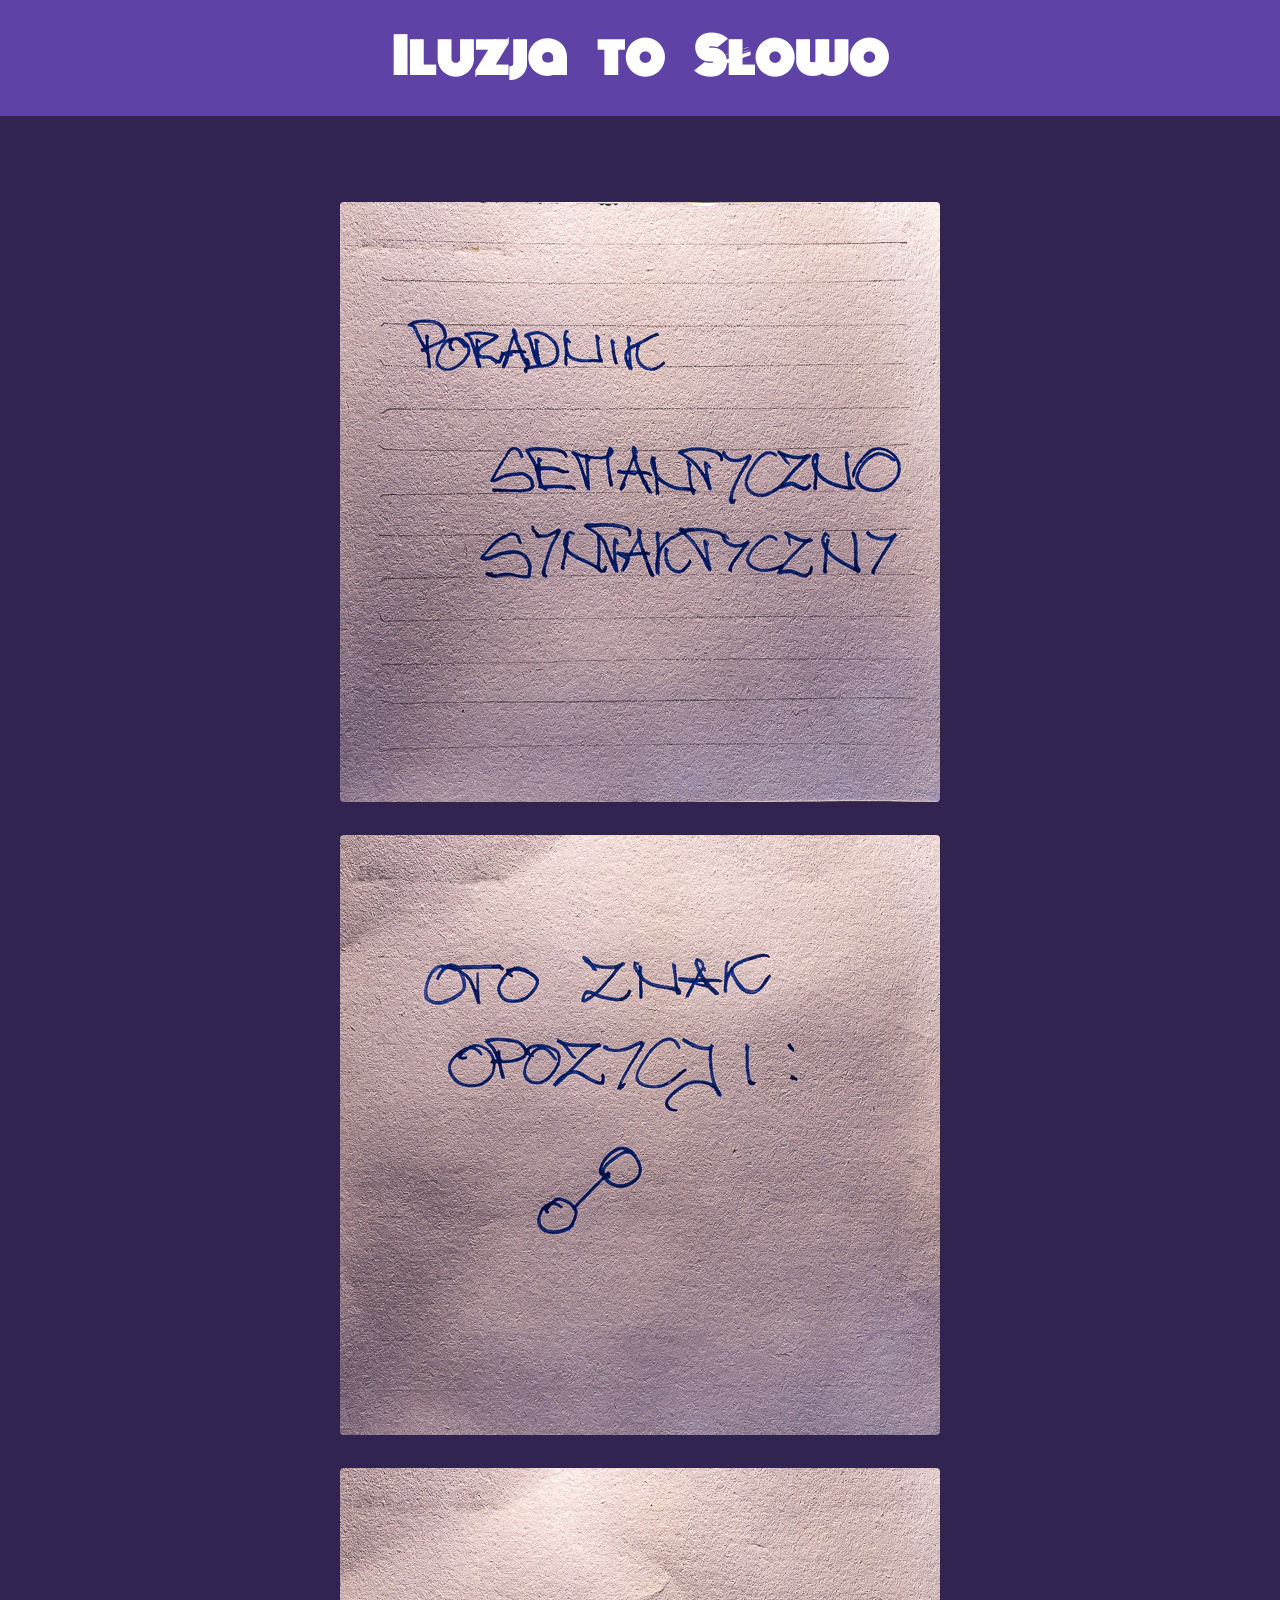
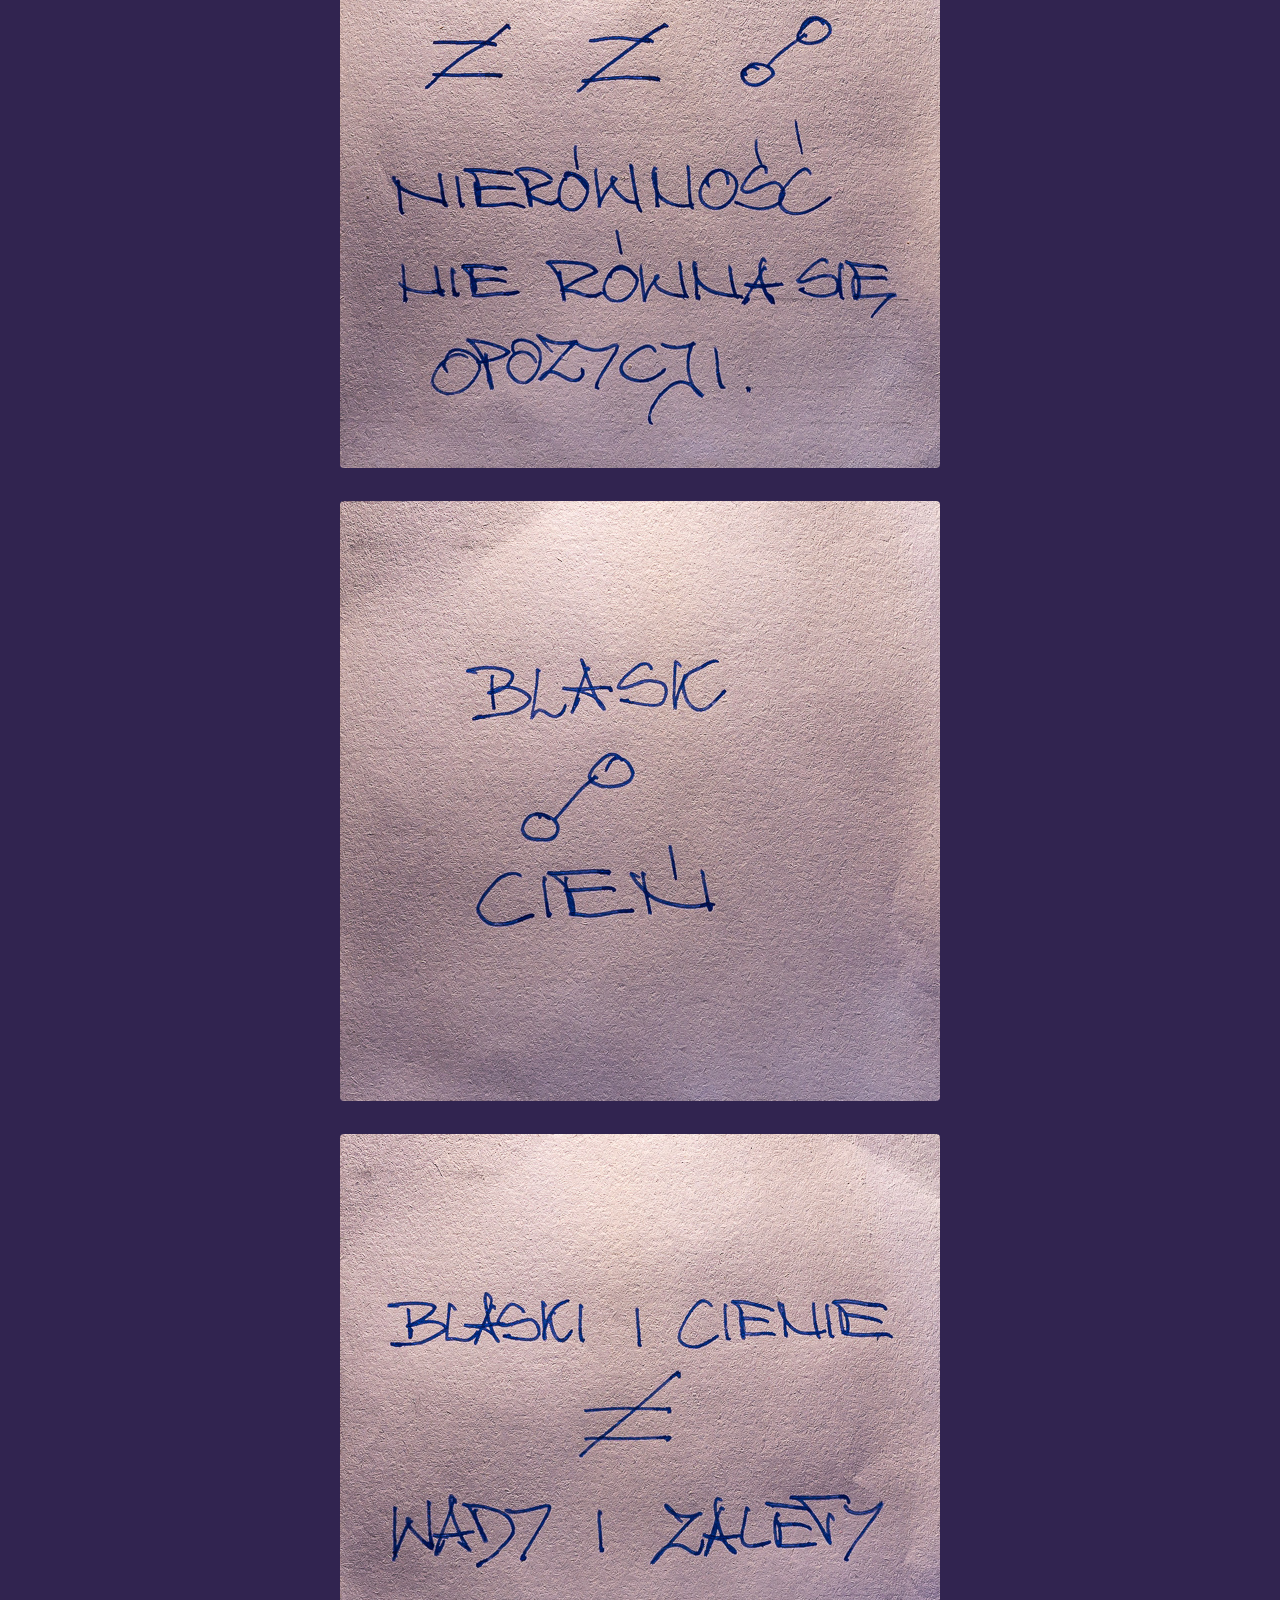
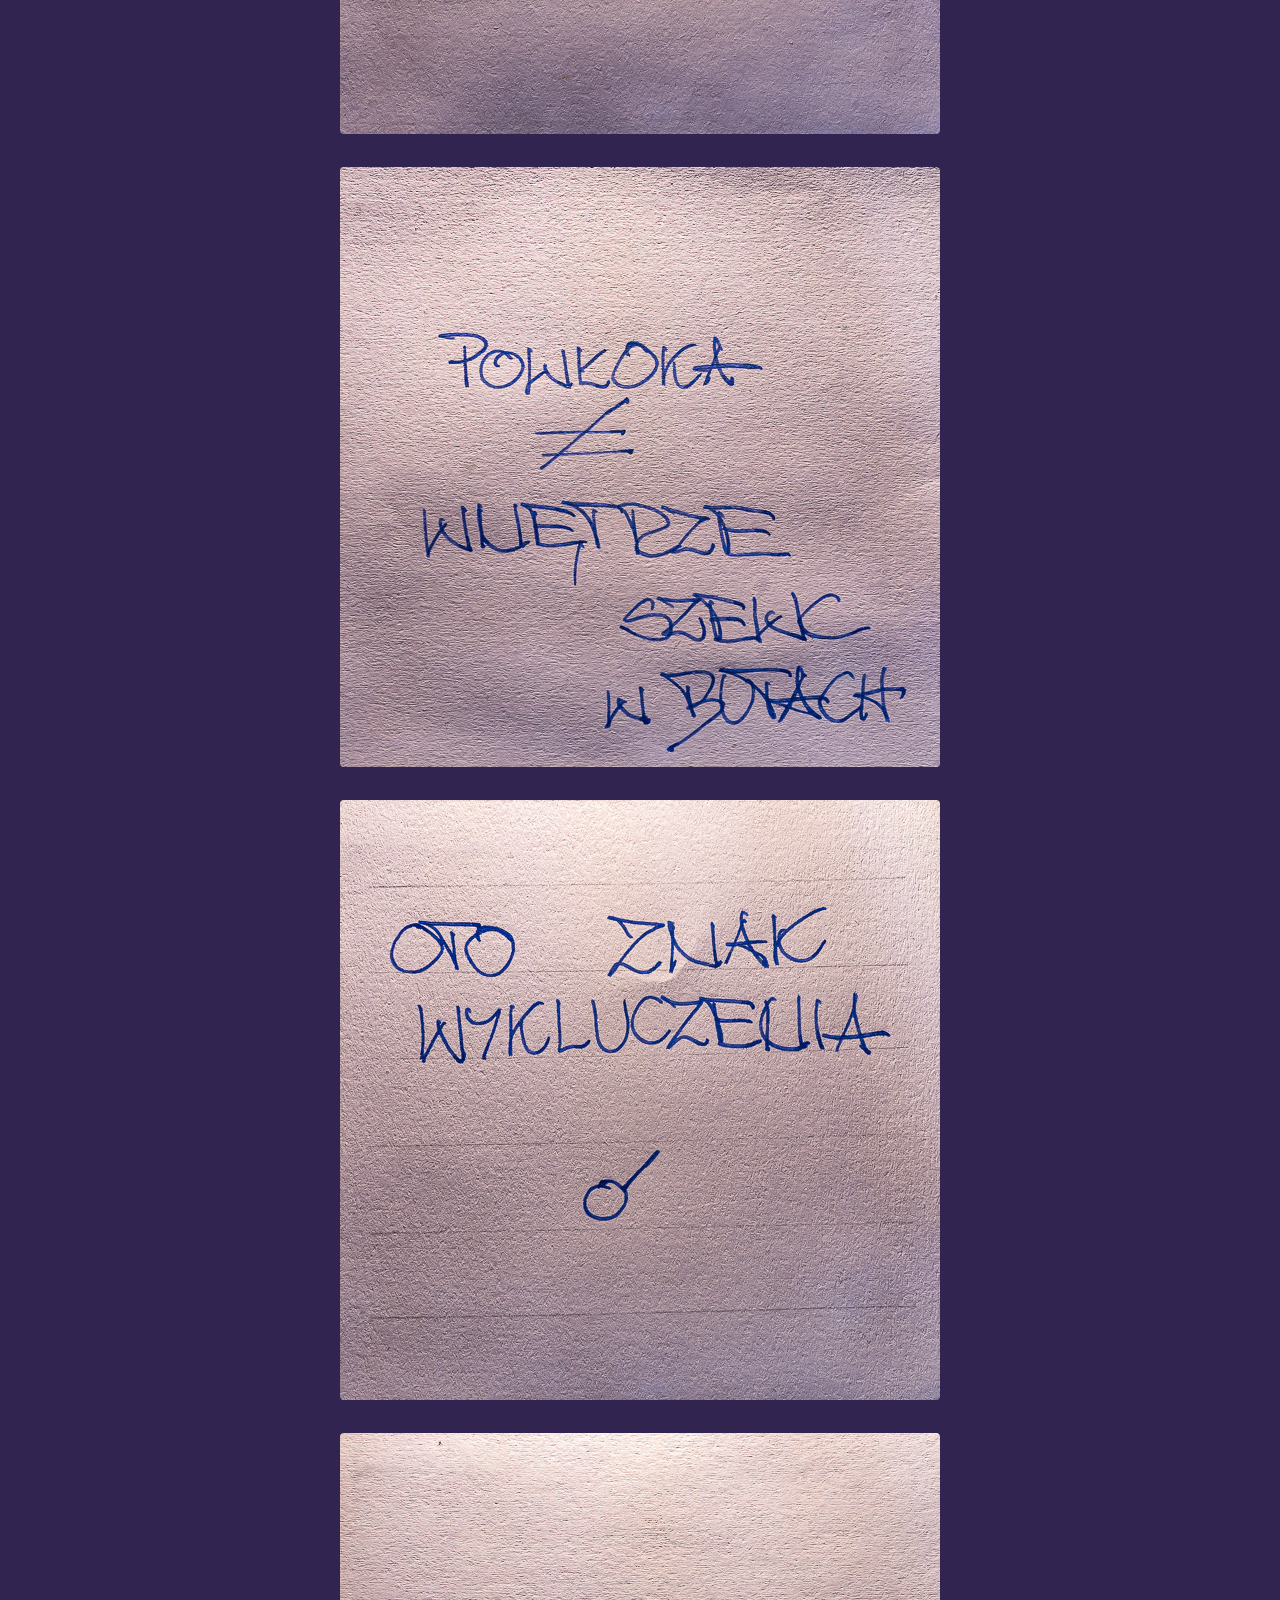
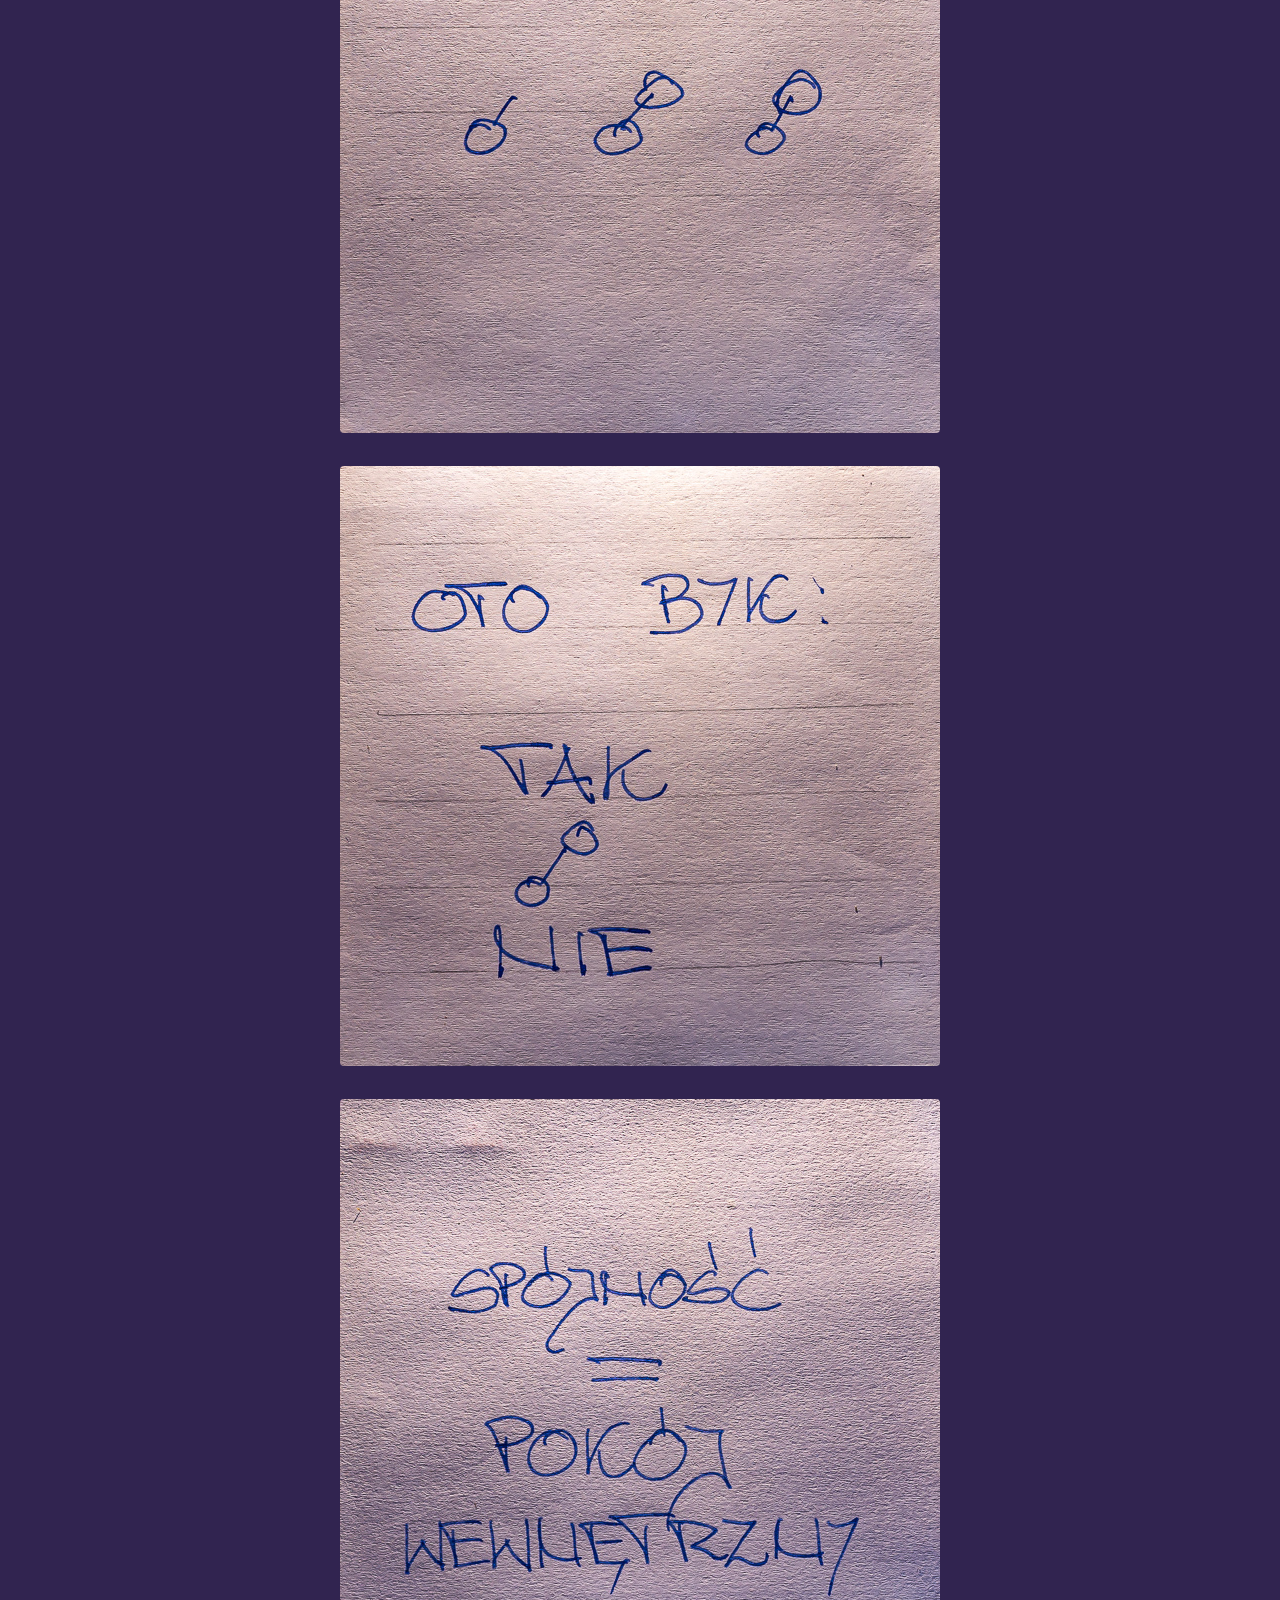
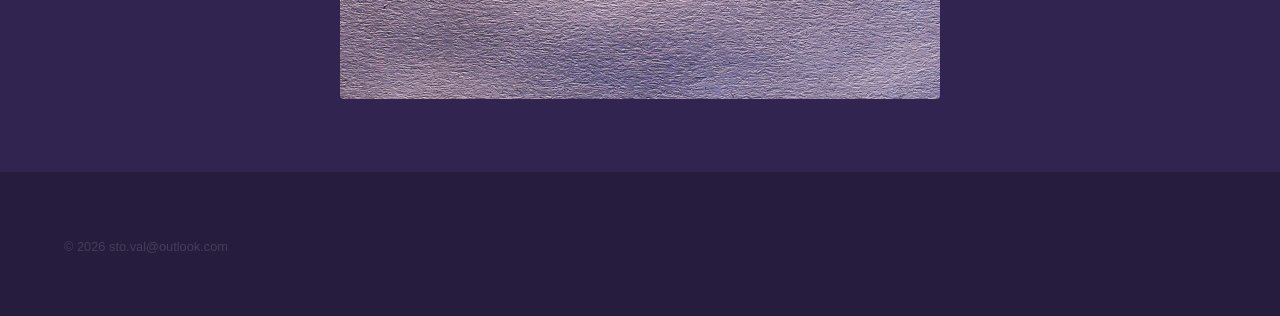
==== elements.html @ 75526a87 "Update elements.html" ====
<!DOCTYPE HTML>
<!--
	Hyperspace by HTML5 UP
	html5up.net | @ajlkn
	Free for personal and commercial use under the CCA 3.0 license (html5up.net/license)
-->
<html>
	<head>

		<link href="https://fonts.googleapis.com/css2?family=Monoton&display=swap" rel="stylesheet">

		<link href="https://fonts.googleapis.com/css2?family=Fauna+One&display=swap" rel="stylesheet">

		<title>Iluzja to Słowo</title>
		<meta charset="utf-8" />
		<meta name="viewport" content="width=device-width, initial-scale=1, user-scalable=no" />
		<link rel="stylesheet" href="assets/css/main.css" />
		<noscript><link rel="stylesheet" href="assets/css/noscript.css" ></noscript>
	</head>
	<body class="is-preload">
		<!-- Header -->
	<header id="header" style="display: flex; justify-content: center;padding: 1em 0;">
 <a href="elements.html" class="title"
   style="font-family:'Monoton',cursive; font-size:3em; text-rendering: geometricPrecision; word-spacing:0.5em;">
    Iluzja to Słowo
</a>


</header>


		<!-- Wrapper -->
			<div id="wrapper">

				<!-- Main -->
					<section id="main" class="wrapper">
						<div class="inner">
							<h1 ></h1>

							<!-- Text -->
								<section>
									<h2 style="text-align:center;"></h2>
										<div class="box alt">
										<div class="row gtr-uniform">
											
											<!--<div  class="col-12" style="text-align:center;"><span class="image fit" style="display:inline-block; width:auto;"><img src="img/photo1.jpg" style="width:auto; max-width:100%; height:auto;" alt=""></span> </div>-->

											<div  class="col-12" style="text-align:center;"><span class="image fit" style="display:inline-block; width:auto;"><img src="img/photo2.jpg" style="width:auto; max-width:100%; height:auto;" alt=""></span> </div>

											<div  class="col-12" style="text-align:center;"><span class="image fit" style="display:inline-block; width:auto;"><img src="img/photo3.jpg" style="width:auto; max-width:100%; height:auto;" alt=""></span> </div>

											<div  class="col-12" style="text-align:center;"><span class="image fit" style="display:inline-block; width:auto;"><img src="img/photo4.jpg" style="width:auto; max-width:100%; height:auto;" alt=""></span> </div>

											<div  class="col-12" style="text-align:center;"><span class="image fit" style="display:inline-block; width:auto;"><img src="img/photo5.jpg" style="width:auto; max-width:100%; height:auto;" alt=""></span> </div>

											<div  class="col-12" style="text-align:center;"><span class="image fit" style="display:inline-block; width:auto;"><img src="img/photo6.jpg" style="width:auto; max-width:100%; height:auto;" alt=""></span> </div>

											<div  class="col-12" style="text-align:center;"><span class="image fit" style="display:inline-block; width:auto;"><img src="img/photo7.jpg" style="width:auto; max-width:100%; height:auto;" alt=""></span> </div>

											<div  class="col-12" style="text-align:center;"><span class="image fit" style="display:inline-block; width:auto;"><img src="img/photo8.jpg" style="width:auto; max-width:100%; height:auto;" alt=""></span> </div>

											<div  class="col-12" style="text-align:center;"><span class="image fit" style="display:inline-block; width:auto;"><img src="img/photo9.jpg" style="width:auto; max-width:100%; height:auto;" alt=""></span> </div>

											<div  class="col-12" style="text-align:center;"><span class="image fit" style="display:inline-block; width:auto;"><img src="img/photo10.jpg" style="width:auto; max-width:100%; height:auto;" alt=""></span> </div>

											<div  class="col-12" style="text-align:center;"><span class="image fit" style="display:inline-block; width:auto;"><img src="img/photo11.jpg" style="width:auto; max-width:100%; height:auto;" alt=""></span> </div>


										</div>
									</div>
								</section>

						</div>
					</section>

			</div>


										</div>
									</div>
								</section>

						</div>
					</section>

			</div>

		<!-- Footer -->
			<footer id="footer" class="wrapper alt">
				<div class="inner">
					<ul class="menu">
						<li>&copy;  2026  sto.val@outlook.com</li>
					</ul>
				</div>
			</footer>

		<!-- Scripts -->
			<script src="assets/js/jquery.min.js"></script>
			<script src="assets/js/jquery.scrollex.min.js"></script>
			<script src="assets/js/jquery.scrolly.min.js"></script>
			<script src="assets/js/browser.min.js"></script>
			<script src="assets/js/breakpoints.min.js"></script>
			<script src="assets/js/util.js"></script>
			<script src="assets/js/main.js"></script>

<script data-goatcounter="https://stoval.goatcounter.com/count"
        async src="//gc.zgo.at/count.js"></script>

	</body>
</html>
---- assets/css/main.css ----
@import url(fontawesome-all.min.css);

/*
	Hyperspace by HTML5 UP
	html5up.net | @ajlkn
	Free for personal and commercial use under the CCA 3.0 license (html5up.net/license)
*/

html, body, div, span, applet, object,
iframe, h1, h2, h3, h4, h5, h6, p, blockquote,
pre, a, abbr, acronym, address, big, cite,
code, del, dfn, em, img, ins, kbd, q, s, samp,
small, strike, strong, sub, sup, tt, var, b,
u, i, center, dl, dt, dd, ol, ul, li, fieldset,
form, label, legend, table, caption, tbody,
tfoot, thead, tr, th, td, article, aside,
canvas, details, embed, figure, figcaption,
footer, header, hgroup, menu, nav, output, ruby,
section, summary, time, mark, audio, video {
	margin: 0;
	padding: 0;
	border: 0;
	font-size: 100%;
	font: inherit;
	vertical-align: baseline;}

article, aside, details, figcaption, figure,
footer, header, hgroup, menu, nav, section {
	display: block;}

body {
	line-height: 1;
}

ol, ul {
	list-style: none;
}

blockquote, q {
	quotes: none;
}

	blockquote:before, blockquote:after, q:before, q:after {
		content: '';
		content: none;
	}

table {
	border-collapse: collapse;
	border-spacing: 0;
}

body {
	-webkit-text-size-adjust: none;
}

mark {
	background-color: transparent;
	color: inherit;
}

input::-moz-focus-inner {
	border: 0;
	padding: 0;
}

input, select, textarea {
	-moz-appearance: none;
	-webkit-appearance: none;
	-ms-appearance: none;
	appearance: none;
}

/* Basic */

	@-ms-viewport {
		width: device-width;
	}

	body {
		-ms-overflow-style: scrollbar;
	}

	@media screen and (max-width: 480px) {

		html, body {
			min-width: 320px;
		}

	}

	html {
		box-sizing: border-box;
	}

	*, *:before, *:after {
		box-sizing: inherit;
	}

	body {
		background: #312450;
	}

		body.is-preload *, body.is-preload *:before, body.is-preload *:after {
			-moz-animation: none !important;
			-webkit-animation: none !important;
			-ms-animation: none !important;
			animation: none !important;
			-moz-transition: none !important;
			-webkit-transition: none !important;
			-ms-transition: none !important;
			transition: none !important;
		}

/* Type */

	body, input, select, textarea {
		color: rgba(255, 255, 255, 0.55);
		font-family: Arial, Helvetica, sans-serif;
		font-size: 16.5pt;
		font-weight: normal;
		line-height: 1.75;
	}

		@media screen and (max-width: 1680px) {

			body, input, select, textarea {
				font-size: 13pt;
			}

		}

		@media screen and (max-width: 1280px) {

			body, input, select, textarea {
				font-size: 12pt;
			}

		}

		@media screen and (max-width: 360px) {

			body, input, select, textarea {
				font-size: 11pt;
			}

		}

	a {
		-moz-transition: color 0.2s ease, border-bottom-color 0.2s ease;
		-webkit-transition: color 0.2s ease, border-bottom-color 0.2s ease;
		-ms-transition: color 0.2s ease, border-bottom-color 0.2s ease;
		transition: color 0.2s ease, border-bottom-color 0.2s ease;
		border-bottom: dotted 1px rgba(255, 255, 255, 0.35);
		color: inherit;
		text-decoration: none;
	}

		a:hover {
			border-bottom-color: transparent;
			color: #ffffff;
		}

	strong, b {
		color: #ffffff;
		font-weight: bold;
	}

	em, i {
		font-style: italic;
	}

	p {
		margin: 0 0 2em 0;
	}

	h1, h2, h3, h4, h5, h6 {
		color: #ffffff;
		font-weight: bold;
		line-height: 1.5;
		margin: 0 0 0.5em 0;
	}

		h1 a, h2 a, h3 a, h4 a, h5 a, h6 a {
			color: inherit;
			text-decoration: none;
		}

	h1 {
		font-size: 2.75em;
	}

		h1.major {
			margin: 0 0 1.3em 0;
			position: relative;
			padding-bottom: 0.35em;
		}

			h1.major:after {
				background-image: -moz-linear-gradient(to right, #5e42a6, #b74e91);
				background-image: -webkit-linear-gradient(to right, #5e42a6, #b74e91);
				background-image: -ms-linear-gradient(to right, #5e42a6, #b74e91);
				background-image: linear-gradient(to right, #5e42a6, #b74e91);
				-moz-transition: max-width 0.2s ease;
				-webkit-transition: max-width 0.2s ease;
				-ms-transition: max-width 0.2s ease;
				transition: max-width 0.2s ease;
				border-radius: 0.2em;
				bottom: 0;
				content: '';
				height: 0.05em;
				position: absolute;
				right: 0;
				width: 100%;
			}

	h2 {
		font-size: 1.75em;
	}

	h3 {
		font-size: 1.1em;
	}

	h4 {
		font-size: 1em;
	}

	h5 {
		font-size: 0.8em;
	}

	h6 {
		font-size: 0.6em;
	}

	@media screen and (max-width: 736px) {

		h1 {
			font-size: 2em;
		}

		h2 {
			font-size: 1.25em;
		}

		h3 {
			font-size: 1em;
		}

		h4 {
			font-size: 0.8em;
		}

		h5 {
			font-size: 0.6em;
		}

		h6 {
			font-size: 0.6em;
		}

	}

	sub {
		font-size: 0.8em;
		position: relative;
		top: 0.5em;
	}

	sup {
		font-size: 0.8em;
		position: relative;
		top: -0.5em;
	}

	blockquote {
		border-left: solid 4px rgba(255, 255, 255, 0.15);
		font-style: italic;
		margin: 0 0 2em 0;
		padding: 0.5em 0 0.5em 2em;
	}

	code {
		background: rgba(255, 255, 255, 0.05);
		border-radius: 0.25em;
		border: solid 1px rgba(255, 255, 255, 0.15);
		font-family: "Courier New", monospace;
		font-size: 0.9em;
		margin: 0 0.25em;
		padding: 0.25em 0.65em;
	}

	pre {
		-webkit-overflow-scrolling: touch;
		font-family: "Courier New", monospace;
		font-size: 0.9em;
		margin: 0 0 2em 0;
	}

		pre code {
			display: block;
			line-height: 1.75em;
			padding: 1em 1.5em;
			overflow-x: auto;
		}

	hr {
		border: 0;
		border-bottom: solid 1px rgba(255, 255, 255, 0.15);
		margin: 2em 0;
	}

		hr.major {
			margin: 3em 0;
		}

	.align-left {
		text-align: left;
	}

	.align-center {
		text-align: center;
	}

	.align-right {
		text-align: right;
	}

/* Row */

	.row {
		display: flex;
		flex-wrap: wrap;
		box-sizing: border-box;
		align-items: stretch;
	}

		.row > * {
			box-sizing: border-box;
		}

		.row.gtr-uniform > * > :last-child {
			margin-bottom: 0;
		}

		.row.aln-left {
			justify-content: flex-start;
		}

		.row.aln-center {
			justify-content: center;
		}

		.row.aln-right {
			justify-content: flex-end;
		}

		.row.aln-top {
			align-items: flex-start;
		}

		.row.aln-middle {
			align-items: center;
		}

		.row.aln-bottom {
			align-items: flex-end;
		}

		.row > .imp {
			order: -1;
		}

		.row > .col-1 {
			width: 8.33333%;
		}

		.row > .off-1 {
			margin-left: 8.33333%;
		}

		.row > .col-2 {
			width: 16.66667%;
		}

		.row > .off-2 {
			margin-left: 16.66667%;
		}

		.row > .col-3 {
			width: 25%;
		}

		.row > .off-3 {
			margin-left: 25%;
		}

		.row > .col-4 {
			width: 33.33333%;
		}

		.row > .off-4 {
			margin-left: 33.33333%;
		}

		.row > .col-5 {
			width: 41.66667%;
		}

		.row > .off-5 {
			margin-left: 41.66667%;
		}

		.row > .col-6 {
			width: 50%;
		}

		.row > .off-6 {
			margin-left: 50%;
		}

		.row > .col-7 {
			width: 58.33333%;
		}

		.row > .off-7 {
			margin-left: 58.33333%;
		}

		.row > .col-8 {
			width: 66.66667%;
		}

		.row > .off-8 {
			margin-left: 66.66667%;
		}

		.row > .col-9 {
			width: 75%;
		}

		.row > .off-9 {
			margin-left: 75%;
		}

		.row > .col-10 {
			width: 83.33333%;
		}

		.row > .off-10 {
			margin-left: 83.33333%;
		}

		.row > .col-11 {
			width: 91.66667%;
		}

		.row > .off-11 {
			margin-left: 91.66667%;
		}

		.row > .col-12 {
			width: 100%;
		}

		.row > .off-12 {
			margin-left: 100%;
		}

		.row.gtr-0 {
			margin-top: 0;
			margin-left: 0em;
		}

			.row.gtr-0 > * {
				padding: 0 0 0 0em;
			}

			.row.gtr-0.gtr-uniform {
				margin-top: 0em;
			}

				.row.gtr-0.gtr-uniform > * {
					padding-top: 0em;
				}

		.row.gtr-25 {
			margin-top: 0;
			margin-left: -0.375em;
		}

			.row.gtr-25 > * {
				padding: 0 0 0 0.375em;
			}

			.row.gtr-25.gtr-uniform {
				margin-top: -0.375em;
			}

				.row.gtr-25.gtr-uniform > * {
					padding-top: 0.375em;
				}

		.row.gtr-50 {
			margin-top: 0;
			margin-left: -0.75em;
		}

			.row.gtr-50 > * {
				padding: 0 0 0 0.75em;
			}

			.row.gtr-50.gtr-uniform {
				margin-top: -0.75em;
			}

				.row.gtr-50.gtr-uniform > * {
					padding-top: 0.75em;
				}

		.row {
			margin-top: 0;
			margin-left: -1.5em;
		}

			.row > * {
				padding: 0 0 0 1.5em;
			}

			.row.gtr-uniform {
				margin-top: -1.5em;
			}

				.row.gtr-uniform > * {
					padding-top: 1.5em;
				}

		.row.gtr-150 {
			margin-top: 0;
			margin-left: -2.25em;
		}

			.row.gtr-150 > * {
				padding: 0 0 0 2.25em;
			}

			.row.gtr-150.gtr-uniform {
				margin-top: -2.25em;
			}

				.row.gtr-150.gtr-uniform > * {
					padding-top: 2.25em;
				}

		.row.gtr-200 {
			margin-top: 0;
			margin-left: -3em;
		}

			.row.gtr-200 > * {
				padding: 0 0 0 3em;
			}

			.row.gtr-200.gtr-uniform {
				margin-top: -3em;
			}

				.row.gtr-200.gtr-uniform > * {
					padding-top: 3em;
				}

		@media screen and (max-width: 1680px) {

			.row {
				display: flex;
				flex-wrap: wrap;
				box-sizing: border-box;
				align-items: stretch;
			}

				.row > * {
					box-sizing: border-box;
				}

				.row.gtr-uniform > * > :last-child {
					margin-bottom: 0;
				}

				.row.aln-left {
					justify-content: flex-start;
				}

				.row.aln-center {
					justify-content: center;
				}

				.row.aln-right {
					justify-content: flex-end;
				}

				.row.aln-top {
					align-items: flex-start;
				}

				.row.aln-middle {
					align-items: center;
				}

				.row.aln-bottom {
					align-items: flex-end;
				}

				.row > .imp-xlarge {
					order: -1;
				}

				.row > .col-1-xlarge {
					width: 8.33333%;
				}

				.row > .off-1-xlarge {
					margin-left: 8.33333%;
				}

				.row > .col-2-xlarge {
					width: 16.66667%;
				}

				.row > .off-2-xlarge {
					margin-left: 16.66667%;
				}

				.row > .col-3-xlarge {
					width: 25%;
				}

				.row > .off-3-xlarge {
					margin-left: 25%;
				}

				.row > .col-4-xlarge {
					width: 33.33333%;
				}

				.row > .off-4-xlarge {
					margin-left: 33.33333%;
				}

				.row > .col-5-xlarge {
					width: 41.66667%;
				}

				.row > .off-5-xlarge {
					margin-left: 41.66667%;
				}

				.row > .col-6-xlarge {
					width: 50%;
				}

				.row > .off-6-xlarge {
					margin-left: 50%;
				}

				.row > .col-7-xlarge {
					width: 58.33333%;
				}

				.row > .off-7-xlarge {
					margin-left: 58.33333%;
				}

				.row > .col-8-xlarge {
					width: 66.66667%;
				}

				.row > .off-8-xlarge {
					margin-left: 66.66667%;
				}

				.row > .col-9-xlarge {
					width: 75%;
				}

				.row > .off-9-xlarge {
					margin-left: 75%;
				}

				.row > .col-10-xlarge {
					width: 83.33333%;
				}

				.row > .off-10-xlarge {
					margin-left: 83.33333%;
				}

				.row > .col-11-xlarge {
					width: 91.66667%;
				}

				.row > .off-11-xlarge {
					margin-left: 91.66667%;
				}

				.row > .col-12-xlarge {
					width: 100%;
				}

				.row > .off-12-xlarge {
					margin-left: 100%;
				}

				.row.gtr-0 {
					margin-top: 0;
					margin-left: 0em;
				}

					.row.gtr-0 > * {
						padding: 0 0 0 0em;
					}

					.row.gtr-0.gtr-uniform {
						margin-top: 0em;
					}

						.row.gtr-0.gtr-uniform > * {
							padding-top: 0em;
						}

				.row.gtr-25 {
					margin-top: 0;
					margin-left: -0.375em;
				}

					.row.gtr-25 > * {
						padding: 0 0 0 0.375em;
					}

					.row.gtr-25.gtr-uniform {
						margin-top: -0.375em;
					}

						.row.gtr-25.gtr-uniform > * {
							padding-top: 0.375em;
						}

				.row.gtr-50 {
					margin-top: 0;
					margin-left: -0.75em;
				}

					.row.gtr-50 > * {
						padding: 0 0 0 0.75em;
					}

					.row.gtr-50.gtr-uniform {
						margin-top: -0.75em;
					}

						.row.gtr-50.gtr-uniform > * {
							padding-top: 0.75em;
						}

				.row {
					margin-top: 0;
					margin-left: -1.5em;
				}

					.row > * {
						padding: 0 0 0 1.5em;
					}

					.row.gtr-uniform {
						margin-top: -1.5em;
					}

						.row.gtr-uniform > * {
							padding-top: 1.5em;
						}

				.row.gtr-150 {
					margin-top: 0;
					margin-left: -2.25em;
				}

					.row.gtr-150 > * {
						padding: 0 0 0 2.25em;
					}

					.row.gtr-150.gtr-uniform {
						margin-top: -2.25em;
					}

						.row.gtr-150.gtr-uniform > * {
							padding-top: 2.25em;
						}

				.row.gtr-200 {
					margin-top: 0;
					margin-left: -3em;
				}

					.row.gtr-200 > * {
						padding: 0 0 0 3em;
					}

					.row.gtr-200.gtr-uniform {
						margin-top: -3em;
					}

						.row.gtr-200.gtr-uniform > * {
							padding-top: 3em;
						}

		}

		@media screen and (max-width: 1280px) {

			.row {
				display: flex;
				flex-wrap: wrap;
				box-sizing: border-box;
				align-items: stretch;
			}

				.row > * {
					box-sizing: border-box;
				}

				.row.gtr-uniform > * > :last-child {
					margin-bottom: 0;
				}

				.row.aln-left {
					justify-content: flex-start;
				}

				.row.aln-center {
					justify-content: center;
				}

				.row.aln-right {
					justify-content: flex-end;
				}

				.row.aln-top {
					align-items: flex-start;
				}

				.row.aln-middle {
					align-items: center;
				}

				.row.aln-bottom {
					align-items: flex-end;
				}

				.row > .imp-large {
					order: -1;
				}

				.row > .col-1-large {
					width: 8.33333%;
				}

				.row > .off-1-large {
					margin-left: 8.33333%;
				}

				.row > .col-2-large {
					width: 16.66667%;
				}

				.row > .off-2-large {
					margin-left: 16.66667%;
				}

				.row > .col-3-large {
					width: 25%;
				}

				.row > .off-3-large {
					margin-left: 25%;
				}

				.row > .col-4-large {
					width: 33.33333%;
				}

				.row > .off-4-large {
					margin-left: 33.33333%;
				}

				.row > .col-5-large {
					width: 41.66667%;
				}

				.row > .off-5-large {
					margin-left: 41.66667%;
				}

				.row > .col-6-large {
					width: 50%;
				}

				.row > .off-6-large {
					margin-left: 50%;
				}

				.row > .col-7-large {
					width: 58.33333%;
				}

				.row > .off-7-large {
					margin-left: 58.33333%;
				}

				.row > .col-8-large {
					width: 66.66667%;
				}

				.row > .off-8-large {
					margin-left: 66.66667%;
				}

				.row > .col-9-large {
					width: 75%;
				}

				.row > .off-9-large {
					margin-left: 75%;
				}

				.row > .col-10-large {
					width: 83.33333%;
				}

				.row > .off-10-large {
					margin-left: 83.33333%;
				}

				.row > .col-11-large {
					width: 91.66667%;
				}

				.row > .off-11-large {
					margin-left: 91.66667%;
				}

				.row > .col-12-large {
					width: 100%;
				}

				.row > .off-12-large {
					margin-left: 100%;
				}

				.row.gtr-0 {
					margin-top: 0;
					margin-left: 0em;
				}

					.row.gtr-0 > * {
						padding: 0 0 0 0em;
					}

					.row.gtr-0.gtr-uniform {
						margin-top: 0em;
					}

						.row.gtr-0.gtr-uniform > * {
							padding-top: 0em;
						}

				.row.gtr-25 {
					margin-top: 0;
					margin-left: -0.375em;
				}

					.row.gtr-25 > * {
						padding: 0 0 0 0.375em;
					}

					.row.gtr-25.gtr-uniform {
						margin-top: -0.375em;
					}

						.row.gtr-25.gtr-uniform > * {
							padding-top: 0.375em;
						}

				.row.gtr-50 {
					margin-top: 0;
					margin-left: -0.75em;
				}

					.row.gtr-50 > * {
						padding: 0 0 0 0.75em;
					}

					.row.gtr-50.gtr-uniform {
						margin-top: -0.75em;
					}

						.row.gtr-50.gtr-uniform > * {
							padding-top: 0.75em;
						}

				.row {
					margin-top: 0;
					margin-left: -1.5em;
				}

					.row > * {
						padding: 0 0 0 1.5em;
					}

					.row.gtr-uniform {
						margin-top: -1.5em;
					}

						.row.gtr-uniform > * {
							padding-top: 1.5em;
						}

				.row.gtr-150 {
					margin-top: 0;
					margin-left: -2.25em;
				}

					.row.gtr-150 > * {
						padding: 0 0 0 2.25em;
					}

					.row.gtr-150.gtr-uniform {
						margin-top: -2.25em;
					}

						.row.gtr-150.gtr-uniform > * {
							padding-top: 2.25em;
						}

				.row.gtr-200 {
					margin-top: 0;
					margin-left: -3em;
				}

					.row.gtr-200 > * {
						padding: 0 0 0 3em;
					}

					.row.gtr-200.gtr-uniform {
						margin-top: -3em;
					}

						.row.gtr-200.gtr-uniform > * {
							padding-top: 3em;
						}

		}

		@media screen and (max-width: 980px) {

			.row {
				display: flex;
				flex-wrap: wrap;
				box-sizing: border-box;
				align-items: stretch;
			}

				.row > * {
					box-sizing: border-box;
				}

				.row.gtr-uniform > * > :last-child {
					margin-bottom: 0;
				}

				.row.aln-left {
					justify-content: flex-start;
				}

				.row.aln-center {
					justify-content: center;
				}

				.row.aln-right {
					justify-content: flex-end;
				}

				.row.aln-top {
					align-items: flex-start;
				}

				.row.aln-middle {
					align-items: center;
				}

				.row.aln-bottom {
					align-items: flex-end;
				}

				.row > .imp-medium {
					order: -1;
				}

				.row > .col-1-medium {
					width: 8.33333%;
				}

				.row > .off-1-medium {
					margin-left: 8.33333%;
				}

				.row > .col-2-medium {
					width: 16.66667%;
				}

				.row > .off-2-medium {
					margin-left: 16.66667%;
				}

				.row > .col-3-medium {
					width: 25%;
				}

				.row > .off-3-medium {
					margin-left: 25%;
				}

				.row > .col-4-medium {
					width: 33.33333%;
				}

				.row > .off-4-medium {
					margin-left: 33.33333%;
				}

				.row > .col-5-medium {
					width: 41.66667%;
				}

				.row > .off-5-medium {
					margin-left: 41.66667%;
				}

				.row > .col-6-medium {
					width: 50%;
				}

				.row > .off-6-medium {
					margin-left: 50%;
				}

				.row > .col-7-medium {
					width: 58.33333%;
				}

				.row > .off-7-medium {
					margin-left: 58.33333%;
				}

				.row > .col-8-medium {
					width: 66.66667%;
				}

				.row > .off-8-medium {
					margin-left: 66.66667%;
				}

				.row > .col-9-medium {
					width: 75%;
				}

				.row > .off-9-medium {
					margin-left: 75%;
				}

				.row > .col-10-medium {
					width: 83.33333%;
				}

				.row > .off-10-medium {
					margin-left: 83.33333%;
				}

				.row > .col-11-medium {
					width: 91.66667%;
				}

				.row > .off-11-medium {
					margin-left: 91.66667%;
				}

				.row > .col-12-medium {
					width: 100%;
				}

				.row > .off-12-medium {
					margin-left: 100%;
				}

				.row.gtr-0 {
					margin-top: 0;
					margin-left: 0em;
				}

					.row.gtr-0 > * {
						padding: 0 0 0 0em;
					}

					.row.gtr-0.gtr-uniform {
						margin-top: 0em;
					}

						.row.gtr-0.gtr-uniform > * {
							padding-top: 0em;
						}

				.row.gtr-25 {
					margin-top: 0;
					margin-left: -0.375em;
				}

					.row.gtr-25 > * {
						padding: 0 0 0 0.375em;
					}

					.row.gtr-25.gtr-uniform {
						margin-top: -0.375em;
					}

						.row.gtr-25.gtr-uniform > * {
							padding-top: 0.375em;
						}

				.row.gtr-50 {
					margin-top: 0;
					margin-left: -0.75em;
				}

					.row.gtr-50 > * {
						padding: 0 0 0 0.75em;
					}

					.row.gtr-50.gtr-uniform {
						margin-top: -0.75em;
					}

						.row.gtr-50.gtr-uniform > * {
							padding-top: 0.75em;
						}

				.row {
					margin-top: 0;
					margin-left: -1.5em;
				}

					.row > * {
						padding: 0 0 0 1.5em;
					}

					.row.gtr-uniform {
						margin-top: -1.5em;
					}

						.row.gtr-uniform > * {
							padding-top: 1.5em;
						}

				.row.gtr-150 {
					margin-top: 0;
					margin-left: -2.25em;
				}

					.row.gtr-150 > * {
						padding: 0 0 0 2.25em;
					}

					.row.gtr-150.gtr-uniform {
						margin-top: -2.25em;
					}

						.row.gtr-150.gtr-uniform > * {
							padding-top: 2.25em;
						}

				.row.gtr-200 {
					margin-top: 0;
					margin-left: -3em;
				}

					.row.gtr-200 > * {
						padding: 0 0 0 3em;
					}

					.row.gtr-200.gtr-uniform {
						margin-top: -3em;
					}

						.row.gtr-200.gtr-uniform > * {
							padding-top: 3em;
						}

		}

		@media screen and (max-width: 736px) {

			.row {
				display: flex;
				flex-wrap: wrap;
				box-sizing: border-box;
				align-items: stretch;
			}

				.row > * {
					box-sizing: border-box;
				}

				.row.gtr-uniform > * > :last-child {
					margin-bottom: 0;
				}

				.row.aln-left {
					justify-content: flex-start;
				}

				.row.aln-center {
					justify-content: center;
				}

				.row.aln-right {
					justify-content: flex-end;
				}

				.row.aln-top {
					align-items: flex-start;
				}

				.row.aln-middle {
					align-items: center;
				}

				.row.aln-bottom {
					align-items: flex-end;
				}

				.row > .imp-small {
					order: -1;
				}

				.row > .col-1-small {
					width: 8.33333%;
				}

				.row > .off-1-small {
					margin-left: 8.33333%;
				}

				.row > .col-2-small {
					width: 16.66667%;
				}

				.row > .off-2-small {
					margin-left: 16.66667%;
				}

				.row > .col-3-small {
					width: 25%;
				}

				.row > .off-3-small {
					margin-left: 25%;
				}

				.row > .col-4-small {
					width: 33.33333%;
				}

				.row > .off-4-small {
					margin-left: 33.33333%;
				}

				.row > .col-5-small {
					width: 41.66667%;
				}

				.row > .off-5-small {
					margin-left: 41.66667%;
				}

				.row > .col-6-small {
					width: 50%;
				}

				.row > .off-6-small {
					margin-left: 50%;
				}

				.row > .col-7-small {
					width: 58.33333%;
				}

				.row > .off-7-small {
					margin-left: 58.33333%;
				}

				.row > .col-8-small {
					width: 66.66667%;
				}

				.row > .off-8-small {
					margin-left: 66.66667%;
				}

				.row > .col-9-small {
					width: 75%;
				}

				.row > .off-9-small {
					margin-left: 75%;
				}

				.row > .col-10-small {
					width: 83.33333%;
				}

				.row > .off-10-small {
					margin-left: 83.33333%;
				}

				.row > .col-11-small {
					width: 91.66667%;
				}

				.row > .off-11-small {
					margin-left: 91.66667%;
				}

				.row > .col-12-small {
					width: 100%;
				}

				.row > .off-12-small {
					margin-left: 100%;
				}

				.row.gtr-0 {
					margin-top: 0;
					margin-left: 0em;
				}

					.row.gtr-0 > * {
						padding: 0 0 0 0em;
					}

					.row.gtr-0.gtr-uniform {
						margin-top: 0em;
					}

						.row.gtr-0.gtr-uniform > * {
							padding-top: 0em;
						}

				.row.gtr-25 {
					margin-top: 0;
					margin-left: -0.375em;
				}

					.row.gtr-25 > * {
						padding: 0 0 0 0.375em;
					}

					.row.gtr-25.gtr-uniform {
						margin-top: -0.375em;
					}

						.row.gtr-25.gtr-uniform > * {
							padding-top: 0.375em;
						}

				.row.gtr-50 {
					margin-top: 0;
					margin-left: -0.75em;
				}

					.row.gtr-50 > * {
						padding: 0 0 0 0.75em;
					}

					.row.gtr-50.gtr-uniform {
						margin-top: -0.75em;
					}

						.row.gtr-50.gtr-uniform > * {
							padding-top: 0.75em;
						}

				.row {
					margin-top: 0;
					margin-left: -1.5em;
				}

					.row > * {
						padding: 0 0 0 1.5em;
					}

					.row.gtr-uniform {
						margin-top: -1.5em;
					}

						.row.gtr-uniform > * {
							padding-top: 1.5em;
						}

				.row.gtr-150 {
					margin-top: 0;
					margin-left: -2.25em;
				}

					.row.gtr-150 > * {
						padding: 0 0 0 2.25em;
					}

					.row.gtr-150.gtr-uniform {
						margin-top: -2.25em;
					}

						.row.gtr-150.gtr-uniform > * {
							padding-top: 2.25em;
						}

				.row.gtr-200 {
					margin-top: 0;
					margin-left: -3em;
				}

					.row.gtr-200 > * {
						padding: 0 0 0 3em;
					}

					.row.gtr-200.gtr-uniform {
						margin-top: -3em;
					}

						.row.gtr-200.gtr-uniform > * {
							padding-top: 3em;
						}

		}

		@media screen and (max-width: 480px) {

			.row {
				display: flex;
				flex-wrap: wrap;
				box-sizing: border-box;
				align-items: stretch;
			}

				.row > * {
					box-sizing: border-box;
				}

				.row.gtr-uniform > * > :last-child {
					margin-bottom: 0;
				}

				.row.aln-left {
					justify-content: flex-start;
				}

				.row.aln-center {
					justify-content: center;
				}

				.row.aln-right {
					justify-content: flex-end;
				}

				.row.aln-top {
					align-items: flex-start;
				}

				.row.aln-middle {
					align-items: center;
				}

				.row.aln-bottom {
					align-items: flex-end;
				}

				.row > .imp-xsmall {
					order: -1;
				}

				.row > .col-1-xsmall {
					width: 8.33333%;
				}

				.row > .off-1-xsmall {
					margin-left: 8.33333%;
				}

				.row > .col-2-xsmall {
					width: 16.66667%;
				}

				.row > .off-2-xsmall {
					margin-left: 16.66667%;
				}

				.row > .col-3-xsmall {
					width: 25%;
				}

				.row > .off-3-xsmall {
					margin-left: 25%;
				}

				.row > .col-4-xsmall {
					width: 33.33333%;
				}

				.row > .off-4-xsmall {
					margin-left: 33.33333%;
				}

				.row > .col-5-xsmall {
					width: 41.66667%;
				}

				.row > .off-5-xsmall {
					margin-left: 41.66667%;
				}

				.row > .col-6-xsmall {
					width: 50%;
				}

				.row > .off-6-xsmall {
					margin-left: 50%;
				}

				.row > .col-7-xsmall {
					width: 58.33333%;
				}

				.row > .off-7-xsmall {
					margin-left: 58.33333%;
				}

				.row > .col-8-xsmall {
					width: 66.66667%;
				}

				.row > .off-8-xsmall {
					margin-left: 66.66667%;
				}

				.row > .col-9-xsmall {
					width: 75%;
				}

				.row > .off-9-xsmall {
					margin-left: 75%;
				}

				.row > .col-10-xsmall {
					width: 83.33333%;
				}

				.row > .off-10-xsmall {
					margin-left: 83.33333%;
				}

				.row > .col-11-xsmall {
					width: 91.66667%;
				}

				.row > .off-11-xsmall {
					margin-left: 91.66667%;
				}

				.row > .col-12-xsmall {
					width: 100%;
				}

				.row > .off-12-xsmall {
					margin-left: 100%;
				}

				.row.gtr-0 {
					margin-top: 0;
					margin-left: 0em;
				}

					.row.gtr-0 > * {
						padding: 0 0 0 0em;
					}

					.row.gtr-0.gtr-uniform {
						margin-top: 0em;
					}

						.row.gtr-0.gtr-uniform > * {
							padding-top: 0em;
						}

				.row.gtr-25 {
					margin-top: 0;
					margin-left: -0.375em;
				}

					.row.gtr-25 > * {
						padding: 0 0 0 0.375em;
					}

					.row.gtr-25.gtr-uniform {
						margin-top: -0.375em;
					}

						.row.gtr-25.gtr-uniform > * {
							padding-top: 0.375em;
						}

				.row.gtr-50 {
					margin-top: 0;
					margin-left: -0.75em;
				}

					.row.gtr-50 > * {
						padding: 0 0 0 0.75em;
					}

					.row.gtr-50.gtr-uniform {
						margin-top: -0.75em;
					}

						.row.gtr-50.gtr-uniform > * {
							padding-top: 0.75em;
						}

				.row {
					margin-top: 0;
					margin-left: -1.5em;
				}

					.row > * {
						padding: 0 0 0 1.5em;
					}

					.row.gtr-uniform {
						margin-top: -1.5em;
					}

						.row.gtr-uniform > * {
							padding-top: 1.5em;
						}

				.row.gtr-150 {
					margin-top: 0;
					margin-left: -2.25em;
				}

					.row.gtr-150 > * {
						padding: 0 0 0 2.25em;
					}

					.row.gtr-150.gtr-uniform {
						margin-top: -2.25em;
					}

						.row.gtr-150.gtr-uniform > * {
							padding-top: 2.25em;
						}

				.row.gtr-200 {
					margin-top: 0;
					margin-left: -3em;
				}

					.row.gtr-200 > * {
						padding: 0 0 0 3em;
					}

					.row.gtr-200.gtr-uniform {
						margin-top: -3em;
					}

						.row.gtr-200.gtr-uniform > * {
							padding-top: 3em;
						}

		}

/* Box */

	.box {
		border-radius: 0.25em;
		border: solid 1px rgba(255, 255, 255, 0.15);
		margin-bottom: 2em;
		padding: 1.5em;
	}

		.box > :last-child,
		.box > :last-child > :last-child,
		.box > :last-child > :last-child > :last-child {
			margin-bottom: 0;
		}

		.box.alt {
			border: 0;
			border-radius: 0;
			padding: 0;
		}

/* Button */

	input[type="submit"],
	input[type="reset"],
	input[type="button"],
	button,
	.button {
		-moz-appearance: none;
		-webkit-appearance: none;
		-ms-appearance: none;
		appearance: none;
		-moz-transition: border-color 0.2s ease;
		-webkit-transition: border-color 0.2s ease;
		-ms-transition: border-color 0.2s ease;
		transition: border-color 0.2s ease;
		background-color: transparent;
		border: solid 1px !important;
		border-color: rgba(255, 255, 255, 0.15) !important;
		border-radius: 3em;
		color: #ffffff !important;
		cursor: pointer;
		display: inline-block;
		font-size: 0.6em;
		font-weight: bold;
		height: calc(4.75em + 2px);
		letter-spacing: 0.25em;
		line-height: 4.75em;
		outline: 0;
		padding: 0 3.75em;
		position: relative;
		text-align: center;
		text-decoration: none;
		text-transform: uppercase;
		white-space: nowrap;
	}

		input[type="submit"]:after,
		input[type="reset"]:after,
		input[type="button"]:after,
		button:after,
		.button:after {
			-moz-transform: scale(0.25);
			-webkit-transform: scale(0.25);
			-ms-transform: scale(0.25);
			transform: scale(0.25);
			pointer-events: none;
			-moz-transition: opacity 0.2s ease, -moz-transform 0.2s ease;
			-webkit-transition: opacity 0.2s ease, -webkit-transform 0.2s ease;
			-ms-transition: opacity 0.2s ease, -ms-transform 0.2s ease;
			transition: opacity 0.2s ease, transform 0.2s ease;
			background: #ffffff;
			border-radius: 3em;
			content: '';
			height: 100%;
			left: 0;
			opacity: 0;
			position: absolute;
			top: 0;
			width: 100%;
		}

		input[type="submit"].icon:before,
		input[type="reset"].icon:before,
		input[type="button"].icon:before,
		button.icon:before,
		.button.icon:before {
			margin-right: 0.75em;
		}

		input[type="submit"].fit,
		input[type="reset"].fit,
		input[type="button"].fit,
		button.fit,
		.button.fit {
			width: 100%;
		}

		input[type="submit"].small,
		input[type="reset"].small,
		input[type="button"].small,
		button.small,
		.button.small {
			font-size: 0.4em;
		}

		input[type="submit"].large,
		input[type="reset"].large,
		input[type="button"].large,
		button.large,
		.button.large {
			font-size: 0.8em;
		}

		input[type="submit"].primary,
		input[type="reset"].primary,
		input[type="button"].primary,
		button.primary,
		.button.primary {
			background-color: #ffffff;
			color: #312450 !important;
		}

			input[type="submit"].primary:after,
			input[type="reset"].primary:after,
			input[type="button"].primary:after,
			button.primary:after,
			.button.primary:after {
				display: none;
			}

		input[type="submit"].disabled, input[type="submit"]:disabled,
		input[type="reset"].disabled,
		input[type="reset"]:disabled,
		input[type="button"].disabled,
		input[type="button"]:disabled,
		button.disabled,
		button:disabled,
		.button.disabled,
		.button:disabled {
			cursor: default;
			opacity: 0.5;
			pointer-events: none;
		}

		input[type="submit"]:hover,
		input[type="reset"]:hover,
		input[type="button"]:hover,
		button:hover,
		.button:hover {
			border-color: rgba(255, 255, 255, 0.55) !important;
		}

			input[type="submit"]:hover:after,
			input[type="reset"]:hover:after,
			input[type="button"]:hover:after,
			button:hover:after,
			.button:hover:after {
				opacity: 0.05;
				-moz-transform: scale(1);
				-webkit-transform: scale(1);
				-ms-transform: scale(1);
				transform: scale(1);
			}

			input[type="submit"]:hover:active,
			input[type="reset"]:hover:active,
			input[type="button"]:hover:active,
			button:hover:active,
			.button:hover:active {
				border-color: #ffffff !important;
			}

				input[type="submit"]:hover:active:after,
				input[type="reset"]:hover:active:after,
				input[type="button"]:hover:active:after,
				button:hover:active:after,
				.button:hover:active:after {
					opacity: 0.1;
				}

/* Features */

	.features {
		display: -moz-flex;
		display: -webkit-flex;
		display: -ms-flex;
		display: flex;
		-moz-flex-wrap: wrap;
		-webkit-flex-wrap: wrap;
		-ms-flex-wrap: wrap;
		flex-wrap: wrap;
		border-radius: 0.25em;
		border: solid 1px rgba(255, 255, 255, 0.15);
		background: rgba(255, 255, 255, 0.05);
		margin: 0 0 2em 0;
	}

		.features section {
			padding: 3.5em 3em 1em 7em ;
			width: 50%;
			border-top: solid 1px rgba(255, 255, 255, 0.15);
			position: relative;
		}

			.features section:nth-child(-n + 2) {
				border-top-width: 0;
			}

			.features section:nth-child(2n) {
				border-left: solid 1px rgba(255, 255, 255, 0.15);
			}

			.features section .icon {
				-moz-transition: opacity 0.5s ease, -moz-transform 0.5s ease;
				-webkit-transition: opacity 0.5s ease, -webkit-transform 0.5s ease;
				-ms-transition: opacity 0.5s ease, -ms-transform 0.5s ease;
				transition: opacity 0.5s ease, transform 0.5s ease;
				-moz-transition-delay: 1s;
				-webkit-transition-delay: 1s;
				-ms-transition-delay: 1s;
				transition-delay: 1s;
				-moz-transform: scale(1);
				-webkit-transform: scale(1);
				-ms-transform: scale(1);
				transform: scale(1);
				position: absolute;
				left: 3em;
				top: 3em;
				opacity: 1;
			}

			.features section:nth-child(1) .icon {
				-moz-transition-delay: 0.15s;
				-webkit-transition-delay: 0.15s;
				-ms-transition-delay: 0.15s;
				transition-delay: 0.15s;
			}

			.features section:nth-child(2) .icon {
				-moz-transition-delay: 0.3s;
				-webkit-transition-delay: 0.3s;
				-ms-transition-delay: 0.3s;
				transition-delay: 0.3s;
			}

			.features section:nth-child(3) .icon {
				-moz-transition-delay: 0.45s;
				-webkit-transition-delay: 0.45s;
				-ms-transition-delay: 0.45s;
				transition-delay: 0.45s;
			}

			.features section:nth-child(4) .icon {
				-moz-transition-delay: 0.6s;
				-webkit-transition-delay: 0.6s;
				-ms-transition-delay: 0.6s;
				transition-delay: 0.6s;
			}

			.features section:nth-child(5) .icon {
				-moz-transition-delay: 0.75s;
				-webkit-transition-delay: 0.75s;
				-ms-transition-delay: 0.75s;
				transition-delay: 0.75s;
			}

			.features section:nth-child(6) .icon {
				-moz-transition-delay: 0.9s;
				-webkit-transition-delay: 0.9s;
				-ms-transition-delay: 0.9s;
				transition-delay: 0.9s;
			}

			.features section:nth-child(7) .icon {
				-moz-transition-delay: 1.05s;
				-webkit-transition-delay: 1.05s;
				-ms-transition-delay: 1.05s;
				transition-delay: 1.05s;
			}

			.features section:nth-child(8) .icon {
				-moz-transition-delay: 1.2s;
				-webkit-transition-delay: 1.2s;
				-ms-transition-delay: 1.2s;
				transition-delay: 1.2s;
			}

			.features section:nth-child(9) .icon {
				-moz-transition-delay: 1.35s;
				-webkit-transition-delay: 1.35s;
				-ms-transition-delay: 1.35s;
				transition-delay: 1.35s;
			}

			.features section:nth-child(10) .icon {
				-moz-transition-delay: 1.5s;
				-webkit-transition-delay: 1.5s;
				-ms-transition-delay: 1.5s;
				transition-delay: 1.5s;
			}

			.features section:nth-child(11) .icon {
				-moz-transition-delay: 1.65s;
				-webkit-transition-delay: 1.65s;
				-ms-transition-delay: 1.65s;
				transition-delay: 1.65s;
			}

			.features section:nth-child(12) .icon {
				-moz-transition-delay: 1.8s;
				-webkit-transition-delay: 1.8s;
				-ms-transition-delay: 1.8s;
				transition-delay: 1.8s;
			}

			.features section:nth-child(13) .icon {
				-moz-transition-delay: 1.95s;
				-webkit-transition-delay: 1.95s;
				-ms-transition-delay: 1.95s;
				transition-delay: 1.95s;
			}

			.features section:nth-child(14) .icon {
				-moz-transition-delay: 2.1s;
				-webkit-transition-delay: 2.1s;
				-ms-transition-delay: 2.1s;
				transition-delay: 2.1s;
			}

			.features section:nth-child(15) .icon {
				-moz-transition-delay: 2.25s;
				-webkit-transition-delay: 2.25s;
				-ms-transition-delay: 2.25s;
				transition-delay: 2.25s;
			}

			.features section:nth-child(16) .icon {
				-moz-transition-delay: 2.4s;
				-webkit-transition-delay: 2.4s;
				-ms-transition-delay: 2.4s;
				transition-delay: 2.4s;
			}

			.features section:nth-child(17) .icon {
				-moz-transition-delay: 2.55s;
				-webkit-transition-delay: 2.55s;
				-ms-transition-delay: 2.55s;
				transition-delay: 2.55s;
			}

			.features section:nth-child(18) .icon {
				-moz-transition-delay: 2.7s;
				-webkit-transition-delay: 2.7s;
				-ms-transition-delay: 2.7s;
				transition-delay: 2.7s;
			}

			.features section:nth-child(19) .icon {
				-moz-transition-delay: 2.85s;
				-webkit-transition-delay: 2.85s;
				-ms-transition-delay: 2.85s;
				transition-delay: 2.85s;
			}

			.features section:nth-child(20) .icon {
				-moz-transition-delay: 3s;
				-webkit-transition-delay: 3s;
				-ms-transition-delay: 3s;
				transition-delay: 3s;
			}

		.features.inactive section .icon {
			-moz-transform: scale(0.5);
			-webkit-transform: scale(0.5);
			-ms-transform: scale(0.5);
			transform: scale(0.5);
			opacity: 0;
		}

		@media screen and (max-width: 980px) {

			.features {
				display: block;
			}

				.features section {
					border-top-width: 1px !important;
					border-left-width: 0 !important;
					width: 100%;
				}

					.features section:first-child {
						border-top-width: 0 !important;
					}

		}

		@media screen and (max-width: 736px) {

			.features section {
				padding: 2.5em 1.5em 0.1em 5.5em ;
			}

				.features section .icon {
					left: 1.5em;
					top: 2em;
				}

		}

		@media screen and (max-width: 480px) {

			.features section {
				padding: 2em 1.5em 0.1em 1.5em ;
			}

				.features section .icon {
					left: 0;
					position: relative;
					top: 0;
				}

		}

/* Form */

	form {
		margin: 0 0 2em 0;
	}

		form > :last-child {
			margin-bottom: 0;
		}

		form > .fields {
			display: -moz-flex;
			display: -webkit-flex;
			display: -ms-flex;
			display: flex;
			-moz-flex-wrap: wrap;
			-webkit-flex-wrap: wrap;
			-ms-flex-wrap: wrap;
			flex-wrap: wrap;
			width: calc(100% + 3em);
			margin: -1.5em 0 2em -1.5em;
		}

			form > .fields > .field {
				-moz-flex-grow: 0;
				-webkit-flex-grow: 0;
				-ms-flex-grow: 0;
				flex-grow: 0;
				-moz-flex-shrink: 0;
				-webkit-flex-shrink: 0;
				-ms-flex-shrink: 0;
				flex-shrink: 0;
				padding: 1.5em 0 0 1.5em;
				width: calc(100% - 1.5em);
			}

				form > .fields > .field.half {
					width: calc(50% - 0.75em);
				}

				form > .fields > .field.third {
					width: calc(100%/3 - 0.5em);
				}

				form > .fields > .field.quarter {
					width: calc(25% - 0.375em);
				}

		@media screen and (max-width: 480px) {

			form > .fields {
				width: calc(100% + 3em);
				margin: -1.5em 0 2em -1.5em;
			}

				form > .fields > .field {
					padding: 1.5em 0 0 1.5em;
					width: calc(100% - 1.5em);
				}

					form > .fields > .field.half {
						width: calc(100% - 1.5em);
					}

					form > .fields > .field.third {
						width: calc(100% - 1.5em);
					}

					form > .fields > .field.quarter {
						width: calc(100% - 1.5em);
					}

		}

	label {
		color: #ffffff;
		font-weight: bold;
		line-height: 1.5;
		margin: 0 0 0.7em 0;
		display: block;
		font-size: 1.1em;
	}

	input[type="text"],
	input[type="password"],
	input[type="email"],
	input[type="tel"],
	select,
	textarea {
		-moz-appearance: none;
		-webkit-appearance: none;
		-ms-appearance: none;
		appearance: none;
		background: rgba(255, 255, 255, 0.05);
		border-radius: 0.25em;
		border: none;
		border: solid 1px rgba(255, 255, 255, 0.15);
		color: inherit;
		display: block;
		outline: 0;
		padding: 0 1em;
		text-decoration: none;
		width: 100%;
	}

		input[type="text"]:invalid,
		input[type="password"]:invalid,
		input[type="email"]:invalid,
		input[type="tel"]:invalid,
		select:invalid,
		textarea:invalid {
			box-shadow: none;
		}

		input[type="text"]:focus,
		input[type="password"]:focus,
		input[type="email"]:focus,
		input[type="tel"]:focus,
		select:focus,
		textarea:focus {
			border-color: #ffffff;
			box-shadow: 0 0 0 1px #ffffff;
		}

	select {
		background-image: url("data:image/svg+xml;charset=utf8,%3Csvg xmlns='http://www.w3.org/2000/svg' width='40' height='40' preserveAspectRatio='none' viewBox='0 0 40 40'%3E%3Cpath d='M9.4,12.3l10.4,10.4l10.4-10.4c0.2-0.2,0.5-0.4,0.9-0.4c0.3,0,0.6,0.1,0.9,0.4l3.3,3.3c0.2,0.2,0.4,0.5,0.4,0.9 c0,0.4-0.1,0.6-0.4,0.9L20.7,31.9c-0.2,0.2-0.5,0.4-0.9,0.4c-0.3,0-0.6-0.1-0.9-0.4L4.3,17.3c-0.2-0.2-0.4-0.5-0.4-0.9 c0-0.4,0.1-0.6,0.4-0.9l3.3-3.3c0.2-0.2,0.5-0.4,0.9-0.4S9.1,12.1,9.4,12.3z' fill='rgba(255, 255, 255, 0.15)' /%3E%3C/svg%3E");
		background-size: 1.25rem;
		background-repeat: no-repeat;
		background-position: calc(100% - 1rem) center;
		height: 2.75em;
		padding-right: 2.75em;
		text-overflow: ellipsis;
	}

		select option {
			color: #ffffff;
			background: #312450;
		}

		select:focus::-ms-value {
			background-color: transparent;
		}

		select::-ms-expand {
			display: none;
		}

	input[type="text"],
	input[type="password"],
	input[type="email"],
	select {
		height: 2.75em;
	}

	textarea {
		padding: 0.75em 1em;
	}

		body.is-ie textarea {
			min-height: 10em;
		}

	input[type="checkbox"],
	input[type="radio"] {
		-moz-appearance: none;
		-webkit-appearance: none;
		-ms-appearance: none;
		appearance: none;
		display: block;
		float: left;
		margin-right: -2em;
		opacity: 0;
		width: 1em;
		z-index: -1;
	}

		input[type="checkbox"] + label,
		input[type="radio"] + label {
			text-decoration: none;
			color: rgba(255, 255, 255, 0.55);
			cursor: pointer;
			display: inline-block;
			font-size: 1em;
			font-weight: normal;
			padding-left: 2.4em;
			padding-right: 0.75em;
			position: relative;
		}

			input[type="checkbox"] + label:before,
			input[type="radio"] + label:before {
				-moz-osx-font-smoothing: grayscale;
				-webkit-font-smoothing: antialiased;
				display: inline-block;
				font-style: normal;
				font-variant: normal;
				text-rendering: auto;
				line-height: 1;
				text-transform: none !important;
				font-family: 'Font Awesome 5 Free';
				font-weight: 900;
			}

			input[type="checkbox"] + label:before,
			input[type="radio"] + label:before {
				background: rgba(255, 255, 255, 0.05);
				border-radius: 0.25em;
				border: solid 1px rgba(255, 255, 255, 0.15);
				content: '';
				display: inline-block;
				font-size: 0.8em;
				height: 2.0625em;
				left: 0;
				line-height: 2.0625em;
				position: absolute;
				text-align: center;
				top: 0;
				width: 2.0625em;
			}

		input[type="checkbox"]:checked + label:before,
		input[type="radio"]:checked + label:before {
			background: #ffffff;
			border-color: #ffffff;
			color: #b74e91;
			content: '\f00c';
		}

		input[type="checkbox"]:focus + label:before,
		input[type="radio"]:focus + label:before {
			border-color: #ffffff;
			box-shadow: 0 0 0 1px #ffffff;
		}

	input[type="checkbox"] + label:before {
		border-radius: 0.25em;
	}

	input[type="radio"] + label:before {
		border-radius: 100%;
	}

	::-webkit-input-placeholder {
		color: rgba(255, 255, 255, 0.35) !important;
		opacity: 1.0;
	}

	:-moz-placeholder {
		color: rgba(255, 255, 255, 0.35) !important;
		opacity: 1.0;
	}

	::-moz-placeholder {
		color: rgba(255, 255, 255, 0.35) !important;
		opacity: 1.0;
	}

	:-ms-input-placeholder {
		color: rgba(255, 255, 255, 0.35) !important;
		opacity: 1.0;
	}

/* Icon */

	.icon {
		text-decoration: none;
		border-bottom: none;
		position: relative;
	}

		.icon:before {
			-moz-osx-font-smoothing: grayscale;
			-webkit-font-smoothing: antialiased;
			display: inline-block;
			font-style: normal;
			font-variant: normal;
			text-rendering: auto;
			line-height: 1;
			text-transform: none !important;
			font-family: 'Font Awesome 5 Free';
			font-weight: 400;
		}

		.icon > .label {
			display: none;
		}

		.icon:before {
			line-height: inherit;
		}

		.icon.solid:before {
			font-weight: 900;
		}

		.icon.brands:before {
			font-family: 'Font Awesome 5 Brands';
		}

		.icon.major {
			width: 2.5em;
			height: 2.5em;
			display: block;
			background: #ffffff;
			border-radius: 100%;
			color: #312450;
			text-align: center;
			line-height: 2.5em;
			margin: 0 0 1.3em 0;
		}

			.icon.major:before {
				font-size: 1.25em;
			}

				.wrapper.style1 .icon.major:before {
					color: #5e42a6;
				}

				.wrapper.style1-alt .icon.major:before {
					color: #493382;
				}

				.wrapper.style2 .icon.major:before {
					color: #5052b5;
				}

				.wrapper.style2-alt .icon.major:before {
					color: #3e4094;
				}

				.wrapper.style3 .icon.major:before {
					color: #b74e91;
				}

				.wrapper.style3-alt .icon.major:before {
					color: #953d75;
				}

/* Image */

	.image {
		border-radius: 0.25em;
		border: 0;
		display: inline-block;
		position: relative;
	}

		.image img {
			border-radius: 0.25em;
			display: block;
		}

		.image.left, .image.right {
			max-width: 40%;
		}

			.image.left img, .image.right img {
				width: 100%;
			}

		.image.left {
			float: left;
			margin: 0 1.5em 1em 0;
			top: 0.25em;
		}

		.image.right {
			float: right;
			margin: 0 0 1em 1.5em;
			top: 0.25em;
		}

		.image.fit {
			display: block;
			margin: 0 0 2em 0;
			width: 100%;
		}

			.image.fit img {
				width: 100%;
			}

		.image.main {
			display: block;
			margin: 0 0 3em 0;
			width: 100%;
		}

			.image.main img {
				width: 100%;
			}

/* List */

	ol {
		list-style: decimal;
		margin: 0 0 2em 0;
		padding-left: 1.25em;
	}

		ol li {
			padding-left: 0.25em;
		}

	ul {
		list-style: disc;
		margin: 0 0 2em 0;
		padding-left: 1em;
	}

		ul li {
			padding-left: 0.5em;
		}

		ul.alt {
			list-style: none;
			padding-left: 0;
		}

			ul.alt li {
				border-top: solid 1px rgba(255, 255, 255, 0.15);
				padding: 0.5em 0;
			}

				ul.alt li:first-child {
					border-top: 0;
					padding-top: 0;
				}

	dl {
		margin: 0 0 2em 0;
	}

		dl dt {
			display: block;
			font-weight: bold;
			margin: 0 0 1em 0;
		}

		dl dd {
			margin-left: 2em;
		}

/* Actions */

	ul.actions {
		display: -moz-flex;
		display: -webkit-flex;
		display: -ms-flex;
		display: flex;
		cursor: default;
		list-style: none;
		margin-left: -1em;
		padding-left: 0;
	}

		ul.actions li {
			padding: 0 0 0 1em;
			vertical-align: middle;
		}

		ul.actions.special {
			-moz-justify-content: center;
			-webkit-justify-content: center;
			-ms-justify-content: center;
			justify-content: center;
			width: 100%;
			margin-left: 0;
		}

			ul.actions.special li:first-child {
				padding-left: 0;
			}

		ul.actions.stacked {
			-moz-flex-direction: column;
			-webkit-flex-direction: column;
			-ms-flex-direction: column;
			flex-direction: column;
			margin-left: 0;
		}

			ul.actions.stacked li {
				padding: 1.3em 0 0 0;
			}

				ul.actions.stacked li:first-child {
					padding-top: 0;
				}

		ul.actions.fit {
			width: calc(100% + 1em);
		}

			ul.actions.fit li {
				-moz-flex-grow: 1;
				-webkit-flex-grow: 1;
				-ms-flex-grow: 1;
				flex-grow: 1;
				-moz-flex-shrink: 1;
				-webkit-flex-shrink: 1;
				-ms-flex-shrink: 1;
				flex-shrink: 1;
				width: 100%;
			}

				ul.actions.fit li > * {
					width: 100%;
				}

			ul.actions.fit.stacked {
				width: 100%;
			}

		@media screen and (max-width: 480px) {

			ul.actions:not(.fixed) {
				-moz-flex-direction: column;
				-webkit-flex-direction: column;
				-ms-flex-direction: column;
				flex-direction: column;
				margin-left: 0;
				width: 100% !important;
			}

				ul.actions:not(.fixed) li {
					-moz-flex-grow: 1;
					-webkit-flex-grow: 1;
					-ms-flex-grow: 1;
					flex-grow: 1;
					-moz-flex-shrink: 1;
					-webkit-flex-shrink: 1;
					-ms-flex-shrink: 1;
					flex-shrink: 1;
					padding: 1em 0 0 0;
					text-align: center;
					width: 100%;
				}

					ul.actions:not(.fixed) li > * {
						width: 100%;
					}

					ul.actions:not(.fixed) li:first-child {
						padding-top: 0;
					}

					ul.actions:not(.fixed) li input[type="submit"],
					ul.actions:not(.fixed) li input[type="reset"],
					ul.actions:not(.fixed) li input[type="button"],
					ul.actions:not(.fixed) li button,
					ul.actions:not(.fixed) li .button {
						width: 100%;
					}

						ul.actions:not(.fixed) li input[type="submit"].icon:before,
						ul.actions:not(.fixed) li input[type="reset"].icon:before,
						ul.actions:not(.fixed) li input[type="button"].icon:before,
						ul.actions:not(.fixed) li button.icon:before,
						ul.actions:not(.fixed) li .button.icon:before {
							margin-left: -0.5rem;
						}

		}

/* Contact */

	ul.contact {
		list-style: none;
		padding: 0;
	}

		ul.contact > li {
			padding: 0;
			margin: 1.5em 0 0 0;
		}

			ul.contact > li:first-child {
				margin-top: 0;
			}

/* Icons */

	ul.icons {
		cursor: default;
		list-style: none;
		padding-left: 0;
	}

		ul.icons li {
			display: inline-block;
			padding: 0 0.75em 0 0;
		}

			ul.icons li:last-child {
				padding-right: 0;
			}

			ul.icons li > a, ul.icons li > span {
				border: 0;
			}

				ul.icons li > a .label, ul.icons li > span .label {
					display: none;
				}

/* Menu */

	ul.menu {
		list-style: none;
		padding: 0;
	}

		ul.menu > li {
			border-left: solid 1px rgba(255, 255, 255, 0.15);
			display: inline-block;
			line-height: 1;
			margin-left: 1.5em;
			padding: 0 0 0 1.5em;
		}

			ul.menu > li:first-child {
				border-left: 0;
				margin: 0;
				padding-left: 0;
			}

		@media screen and (max-width: 480px) {

			ul.menu > li {
				border-left: 0;
				display: block;
				line-height: inherit;
				margin: 0.5em 0 0 0;
				padding-left: 0;
			}

		}

/* Section/Article */

	section.special, article.special {
		text-align: center;
	}

	header p {
		color: rgba(255, 255, 255, 0.35);
		position: relative;
		margin: 0 0 1.5em 0;
	}

	header h2 + p {
		font-size: 1.25em;
		margin-top: -1em;
		line-height: 1.5em;
	}

	header h3 + p {
		font-size: 1.1em;
		margin-top: -0.8em;
		line-height: 1.5em;
	}

	header h4 + p,
	header h5 + p,
	header h6 + p {
		font-size: 0.9em;
		margin-top: -0.6em;
		line-height: 1.5em;
	}

/* Split */

	.split {
		display: -moz-flex;
		display: -webkit-flex;
		display: -ms-flex;
		display: flex;
	}

		.split > * {
			width: calc(50% - 2.5em);
		}

		.split > :nth-child(2n - 1) {
			padding-right: 2.5em;
			border-right: solid 1px rgba(255, 255, 255, 0.15);
		}

		.split > :nth-child(2n) {
			padding-left: 2.5em;
		}

		.split.style1 > :nth-child(2n - 1) {
			width: calc(66.66666% - 2.5em);
		}

		.split.style1 > :nth-child(2n) {
			width: calc(33.33333% - 2.5em);
		}

		@media screen and (max-width: 1680px) {

			.split > * {
				width: calc(50% - 2em);
			}

			.split > :nth-child(2n - 1) {
				padding-right: 2em;
			}

			.split > :nth-child(2n) {
				padding-left: 2em;
			}

			.split.style1 > :nth-child(2n - 1) {
				width: calc(66.66666% - 2em);
			}

			.split.style1 > :nth-child(2n) {
				width: calc(33.33333% - 2em);
			}

		}

		@media screen and (max-width: 980px) {

			.split {
				display: block;
			}

				.split > * {
					border-top: solid 1px rgba(255, 255, 255, 0.15);
					margin: 4em 0 0 0;
					padding: 4em 0 0 0;
					width: 100% !important;
				}

				.split > :nth-child(2n - 1) {
					border-right: 0;
					padding-right: 0;
				}

				.split > :nth-child(2n) {
					padding-left: 0;
				}

				.split > :first-child {
					border-top: 0;
					margin-top: 0;
					padding-top: 0;
				}

		}

		@media screen and (max-width: 736px) {

			.split > * {
				margin: 3em 0 0 0;
				padding: 3em 0 0 0;
			}

		}

/* Spotlights */

	.spotlights > section {
		display: -moz-flex;
		display: -webkit-flex;
		display: -ms-flex;
		display: flex;
		-moz-flex-direction: row;
		-webkit-flex-direction: row;
		-ms-flex-direction: row;
		flex-direction: row;
		min-height: 22.5em;
	}

		body.is-ie .spotlights > section {
			min-height: 0;
		}

		.spotlights > section > .image {
			background-position: center center;
			background-size: cover;
			border-radius: 0;
			display: block;
			position: relative;
			width: 25em;
		}

			.spotlights > section > .image img {
				border-radius: 0;
				display: block;
			}

			.spotlights > section > .image:before {
				-moz-transition: opacity 1s ease;
				-webkit-transition: opacity 1s ease;
				-ms-transition: opacity 1s ease;
				transition: opacity 1s ease;
				background: rgba(49, 36, 80, 0.9);
				content: '';
				display: block;
				height: 100%;
				left: 0;
				opacity: 0;
				position: absolute;
				top: 0;
				width: 100%;
			}

		.spotlights > section > .content {
			padding: 4em 5em 2em 5em ;
			display: -moz-flex;
			display: -webkit-flex;
			display: -ms-flex;
			display: flex;
			-moz-flex-direction: column;
			-webkit-flex-direction: column;
			-ms-flex-direction: column;
			flex-direction: column;
			-moz-justify-content: center;
			-webkit-justify-content: center;
			-ms-justify-content: center;
			justify-content: center;
			width: 50em;
			-ms-flex: 1;
		}

			.spotlights > section > .content > .inner {
				-moz-transform: translateX(0) translateY(0);
				-webkit-transform: translateX(0) translateY(0);
				-ms-transform: translateX(0) translateY(0);
				transform: translateX(0) translateY(0);
				-moz-transition: opacity 1s ease, -moz-transform 1s ease;
				-webkit-transition: opacity 1s ease, -webkit-transform 1s ease;
				-ms-transition: opacity 1s ease, -ms-transform 1s ease;
				transition: opacity 1s ease, transform 1s ease;
				opacity: 1;
			}

		.spotlights > section:nth-child(2) {
			background-color: rgba(0, 0, 0, 0.05);
		}

		.spotlights > section:nth-child(3) {
			background-color: rgba(0, 0, 0, 0.1);
		}

		.spotlights > section.inactive > .image:before,
		body.is-preload .spotlights > section > .image:before {
			opacity: 1;
		}

		.spotlights > section.inactive > .content > .inner,
		body.is-preload .spotlights > section > .content > .inner {
			-moz-transform: translateX(-1em);
			-webkit-transform: translateX(-1em);
			-ms-transform: translateX(-1em);
			transform: translateX(-1em);
			opacity: 0;
		}

		@media screen and (max-width: 1680px) {

			.spotlights > section > .content {
				padding: 4em 4em 2em 4em ;
			}

		}

		@media screen and (max-width: 980px) {

			.spotlights > section {
				display: block;
			}

				.spotlights > section > .image {
					width: 100%;
					height: 50vh;
				}

				.spotlights > section > .content {
					width: 100%;
				}

				.spotlights > section.inactive > .content > .inner,
				body.is-preload .spotlights > section > .content > .inner {
					-moz-transform: translateY(1em);
					-webkit-transform: translateY(1em);
					-ms-transform: translateY(1em);
					transform: translateY(1em);
				}

		}

		@media screen and (max-width: 736px) {

			.spotlights > section > .image {
				height: 50vh;
				min-height: 15em;
			}

			.spotlights > section > .content {
				padding: 3em 2em 1em 2em ;
			}

		}

/* Table */

	.table-wrapper {
		-webkit-overflow-scrolling: touch;
		overflow-x: auto;
	}

	table {
		margin: 0 0 2em 0;
		width: 100%;
	}

		table tbody tr {
			border: solid 1px rgba(255, 255, 255, 0.15);
			border-left: 0;
			border-right: 0;
		}

			table tbody tr:nth-child(2n + 1) {
				background-color: rgba(255, 255, 255, 0.05);
			}

		table td {
			padding: 0.75em 0.75em;
		}

		table th {
			color: #ffffff;
			font-size: 1em;
			font-weight: bold;
			padding: 0 0.75em 0.75em 0.75em;
			text-align: left;
		}

		table thead {
			border-bottom: solid 2px rgba(255, 255, 255, 0.15);
		}

		table tfoot {
			border-top: solid 2px rgba(255, 255, 255, 0.15);
		}

		table.alt {
			border-collapse: separate;
		}

			table.alt tbody tr td {
				border: solid 1px rgba(255, 255, 255, 0.15);
				border-left-width: 0;
				border-top-width: 0;
			}

				table.alt tbody tr td:first-child {
					border-left-width: 1px;
				}

			table.alt tbody tr:first-child td {
				border-top-width: 1px;
			}

			table.alt thead {
				border-bottom: 0;
			}

			table.alt tfoot {
				border-top: 0;
			}

/* Wrapper */

	.wrapper {
		position: relative;
	}

		.wrapper > .inner {
			
			max-width: 100%;
			width: 75em;
		}

			@media screen and (max-width: 1680px) {

				.wrapper > .inner {
					padding: 4em 4em 2em 4em ;
				}

			}

			@media screen and (max-width: 1280px) {

				.wrapper > .inner {
					width: 100%;
				}

			}

			@media screen and (max-width: 736px) {

				.wrapper > .inner {
					padding: 3em 2em 1em 2em ;
				}

			}

		.wrapper.alt {
			background-color: #261c3e;
		}

		.wrapper.style1 {
			background-color: #5e42a6;
		}

		.wrapper.style1-alt {
			background-color: #493382;
		}

		.wrapper.style2 {
			background-color: #5052b5;
		}

		.wrapper.style2-alt {
			background-color: #3e4094;
		}

		.wrapper.style3 {
			background-color: #b74e91;
		}

		.wrapper.style3-alt {
			background-color: #953d75;
		}

		.wrapper.fullscreen {
			display: -moz-flex;
			display: -webkit-flex;
			display: -ms-flex;
			display: flex;
			-moz-flex-direction: column;
			-webkit-flex-direction: column;
			-ms-flex-direction: column;
			flex-direction: column;
			-moz-justify-content: center;
			-webkit-justify-content: center;
			-ms-justify-content: center;
			justify-content: center;
			min-height: 100vh;
		}

			body.is-ie .wrapper.fullscreen {
				height: 100vh;
			}

			@media screen and (max-width: 1280px) {

				.wrapper.fullscreen {
					min-height: calc(100vh - 2.5em);
				}

					body.is-ie .wrapper.fullscreen {
						height: calc(100vh - 2.5em);
					}

			}

			@media screen and (max-width: 736px) {

				.wrapper.fullscreen {
					padding: 2em 0;
					min-height: 0;
				}

					body.is-ie .wrapper.fullscreen {
						height: auto;
					}

			}

		.wrapper.fade-up > .inner {
			-moz-transform: translateY(0);
			-webkit-transform: translateY(0);
			-ms-transform: translateY(0);
			transform: translateY(0);
			-moz-transition: opacity 1s ease, -moz-transform 1s ease;
			-webkit-transition: opacity 1s ease, -webkit-transform 1s ease;
			-ms-transition: opacity 1s ease, -ms-transform 1s ease;
			transition: opacity 1s ease, transform 1s ease;
			opacity: 1.0;
		}

		.wrapper.fade-up.inactive > .inner,
		body.is-preload .wrapper.fade-up > .inner {
			opacity: 0;
			-moz-transform: translateY(1em);
			-webkit-transform: translateY(1em);
			-ms-transform: translateY(1em);
			transform: translateY(1em);
		}

		.wrapper.fade-down > .inner {
			-moz-transform: translateY(0);
			-webkit-transform: translateY(0);
			-ms-transform: translateY(0);
			transform: translateY(0);
			-moz-transition: opacity 1s ease, -moz-transform 1s ease;
			-webkit-transition: opacity 1s ease, -webkit-transform 1s ease;
			-ms-transition: opacity 1s ease, -ms-transform 1s ease;
			transition: opacity 1s ease, transform 1s ease;
			opacity: 1.0;
		}

		.wrapper.fade-down.inactive > .inner,
		body.is-preload .wrapper.fade-down > .inner {
			opacity: 0;
			-moz-transform: translateY(-1em);
			-webkit-transform: translateY(-1em);
			-ms-transform: translateY(-1em);
			transform: translateY(-1em);
		}

		.wrapper.fade > .inner {
			-moz-transition: opacity 1s ease;
			-webkit-transition: opacity 1s ease;
			-ms-transition: opacity 1s ease;
			transition: opacity 1s ease;
			opacity: 1.0;
		}

		.wrapper.fade.inactive > .inner,
		body.is-preload .wrapper.fade > .inner {
			opacity: 0;
		}

/* Header */

	#header {
		display: -moz-flex;
		display: -webkit-flex;
		display: -ms-flex;
		display: flex;
		background-color: #5e42a6;
		cursor: default;
		padding: 1.75em 2em;
	}

		#header > .title {
			border: 0;
			color: #ffffff;
			display: block;
			font-size: 1.25em;
			font-weight: bold;
		}

		#header > nav {
			-moz-flex: 1;
			-webkit-flex: 1;
			-ms-flex: 1;
			flex: 1;
			text-align: right;
		}

			#header > nav > ul {
				margin: 0;
				padding: 0;
			}

				#header > nav > ul > li {
					display: inline-block;
					margin-left: 1.75em;
					padding: 0;
					vertical-align: middle;
				}

					#header > nav > ul > li:first-child {
						margin-left: 0;
					}

					#header > nav > ul > li a {
						border: 0;
						color: rgba(255, 255, 255, 0.35);
						display: inline-block;
						font-size: 0.6em;
						font-weight: bold;
						letter-spacing: 0.25em;
						text-transform: uppercase;
					}

						#header > nav > ul > li a:hover {
							color: rgba(255, 255, 255, 0.55);
						}

						#header > nav > ul > li a.active {
							color: #ffffff;
						}

		@media screen and (max-width: 736px) {

			#header {
				padding: 1em 2em;
			}

		}

		@media screen and (max-width: 480px) {

			#header {
				display: block;
				padding: 0 2em;
				text-align: left;
			}

				#header .title {
					font-size: 1.25em;
					padding: 1em 0;
				}

				#header > nav {
					border-top: solid 1px rgba(255, 255, 255, 0.15);
					text-align: inherit;
				}

					#header > nav > ul > li {
						margin-left: 1.5em;
					}

						#header > nav > ul > li a {
							height: 6em;
							line-height: 6em;
						}

		}

/* Wrapper (main) */

	#sidebar + #wrapper {
		margin-left: 18em;
	}

		@media screen and (max-width: 1280px) {

			#sidebar + #wrapper {
				margin-left: 0;
				padding-top: 3.5em;
			}

		}

		@media screen and (max-width: 736px) {

			#sidebar + #wrapper {
				padding-top: 0;
			}

		}

	#header + #wrapper > .wrapper > .inner {
		margin: 0 auto;
	}

/* Footer */

	#sidebar + #wrapper + #footer {
		margin-left: 18em;
	}

		@media screen and (max-width: 1280px) {

			#sidebar + #wrapper + #footer {
				margin-left: 0;
			}

		}

	#footer > .inner a {
		border-bottom-color: rgba(255, 255, 255, 0.15);
	}

		#footer > .inner a:hover {
			border-bottom-color: transparent;
		}

	#footer > .inner .menu {
		font-size: 0.8em;
		color: rgba(255, 255, 255, 0.15);
	}

	#header + #wrapper + #footer > .inner {
		margin: 0 auto;
}

/* Sidebar */

	#sidebar {
		padding: 2.5em 2.5em 0.5em 2.5em ;
		background: #312450;
		cursor: default;
		height: 100vh;
		left: 0;
		overflow-x: hidden;
		overflow-y: auto;
		position: fixed;
		text-align: right;
		top: 0;
		width: 18em;
		z-index: 10000;
	}

		#sidebar > .inner {
			display: -moz-flex;
			display: -webkit-flex;
			display: -ms-flex;
			display: flex;
			-moz-flex-direction: column;
			-webkit-flex-direction: column;
			-ms-flex-direction: column;
			flex-direction: column;
			-moz-justify-content: center;
			-webkit-justify-content: center;
			-ms-justify-content: center;
			justify-content: center;
			-moz-transform: translateY(0);
			-webkit-transform: translateY(0);
			-ms-transform: translateY(0);
			transform: translateY(0);
			-moz-transition: opacity 1s ease;
			-webkit-transition: opacity 1s ease;
			-ms-transition: opacity 1s ease;
			transition: opacity 1s ease;
			min-height: 100%;
			opacity: 1;
			width: 100%;
		}

			body.is-ie #sidebar > .inner {
				height: 100%;
			}

		#sidebar nav > ul {
			list-style: none;
			padding: 0;
		}

			#sidebar nav > ul > li {
				-moz-transform: translateY(0);
				-webkit-transform: translateY(0);
				-ms-transform: translateY(0);
				transform: translateY(0);
				-moz-transition: opacity 0.15s ease, -moz-transform 0.75s ease;
				-webkit-transition: opacity 0.15s ease, -webkit-transform 0.75s ease;
				-ms-transition: opacity 0.15s ease, -ms-transform 0.75s ease;
				transition: opacity 0.15s ease, transform 0.75s ease;
				margin: 1.5em 0 0 0;
				opacity: 1;
				padding: 0;
				position: relative;
			}

				#sidebar nav > ul > li:first-child {
					margin: 0;
				}

				#sidebar nav > ul > li:nth-child(1) {
					-moz-transition-delay: 0.45s;
					-webkit-transition-delay: 0.45s;
					-ms-transition-delay: 0.45s;
					transition-delay: 0.45s;
				}

				#sidebar nav > ul > li:nth-child(2) {
					-moz-transition-delay: 0.65s;
					-webkit-transition-delay: 0.65s;
					-ms-transition-delay: 0.65s;
					transition-delay: 0.65s;
				}

				#sidebar nav > ul > li:nth-child(3) {
					-moz-transition-delay: 0.85s;
					-webkit-transition-delay: 0.85s;
					-ms-transition-delay: 0.85s;
					transition-delay: 0.85s;
				}

				#sidebar nav > ul > li:nth-child(4) {
					-moz-transition-delay: 1.05s;
					-webkit-transition-delay: 1.05s;
					-ms-transition-delay: 1.05s;
					transition-delay: 1.05s;
				}

				#sidebar nav > ul > li:nth-child(5) {
					-moz-transition-delay: 1.25s;
					-webkit-transition-delay: 1.25s;
					-ms-transition-delay: 1.25s;
					transition-delay: 1.25s;
				}

				#sidebar nav > ul > li:nth-child(6) {
					-moz-transition-delay: 1.45s;
					-webkit-transition-delay: 1.45s;
					-ms-transition-delay: 1.45s;
					transition-delay: 1.45s;
				}

				#sidebar nav > ul > li:nth-child(7) {
					-moz-transition-delay: 1.65s;
					-webkit-transition-delay: 1.65s;
					-ms-transition-delay: 1.65s;
					transition-delay: 1.65s;
				}

				#sidebar nav > ul > li:nth-child(8) {
					-moz-transition-delay: 1.85s;
					-webkit-transition-delay: 1.85s;
					-ms-transition-delay: 1.85s;
					transition-delay: 1.85s;
				}

				#sidebar nav > ul > li:nth-child(9) {
					-moz-transition-delay: 2.05s;
					-webkit-transition-delay: 2.05s;
					-ms-transition-delay: 2.05s;
					transition-delay: 2.05s;
				}

				#sidebar nav > ul > li:nth-child(10) {
					-moz-transition-delay: 2.25s;
					-webkit-transition-delay: 2.25s;
					-ms-transition-delay: 2.25s;
					transition-delay: 2.25s;
				}

				#sidebar nav > ul > li:nth-child(11) {
					-moz-transition-delay: 2.45s;
					-webkit-transition-delay: 2.45s;
					-ms-transition-delay: 2.45s;
					transition-delay: 2.45s;
				}

				#sidebar nav > ul > li:nth-child(12) {
					-moz-transition-delay: 2.65s;
					-webkit-transition-delay: 2.65s;
					-ms-transition-delay: 2.65s;
					transition-delay: 2.65s;
				}

				#sidebar nav > ul > li:nth-child(13) {
					-moz-transition-delay: 2.85s;
					-webkit-transition-delay: 2.85s;
					-ms-transition-delay: 2.85s;
					transition-delay: 2.85s;
				}

				#sidebar nav > ul > li:nth-child(14) {
					-moz-transition-delay: 3.05s;
					-webkit-transition-delay: 3.05s;
					-ms-transition-delay: 3.05s;
					transition-delay: 3.05s;
				}

				#sidebar nav > ul > li:nth-child(15) {
					-moz-transition-delay: 3.25s;
					-webkit-transition-delay: 3.25s;
					-ms-transition-delay: 3.25s;
					transition-delay: 3.25s;
				}

				#sidebar nav > ul > li:nth-child(16) {
					-moz-transition-delay: 3.45s;
					-webkit-transition-delay: 3.45s;
					-ms-transition-delay: 3.45s;
					transition-delay: 3.45s;
				}

				#sidebar nav > ul > li:nth-child(17) {
					-moz-transition-delay: 3.65s;
					-webkit-transition-delay: 3.65s;
					-ms-transition-delay: 3.65s;
					transition-delay: 3.65s;
				}

				#sidebar nav > ul > li:nth-child(18) {
					-moz-transition-delay: 3.85s;
					-webkit-transition-delay: 3.85s;
					-ms-transition-delay: 3.85s;
					transition-delay: 3.85s;
				}

				#sidebar nav > ul > li:nth-child(19) {
					-moz-transition-delay: 4.05s;
					-webkit-transition-delay: 4.05s;
					-ms-transition-delay: 4.05s;
					transition-delay: 4.05s;
				}

				#sidebar nav > ul > li:nth-child(20) {
					-moz-transition-delay: 4.25s;
					-webkit-transition-delay: 4.25s;
					-ms-transition-delay: 4.25s;
					transition-delay: 4.25s;
				}

		#sidebar nav a {
			-moz-transition: color 0.2s ease;
			-webkit-transition: color 0.2s ease;
			-ms-transition: color 0.2s ease;
			transition: color 0.2s ease;
			border: 0;
			color: rgba(255, 255, 255, 0.35);
			display: block;
			font-size: 0.6em;
			font-weight: bold;
			letter-spacing: 0.25em;
			line-height: 1.75;
			outline: 0;
			padding: 1.35em 0;
			position: relative;
			text-decoration: none;
			text-transform: uppercase;
		}

			#sidebar nav a:before, #sidebar nav a:after {
				border-radius: 0.2em;
				bottom: 0;
				content: '';
				height: 0.2em;
				position: absolute;
				right: 0;
				width: 100%;
			}

			#sidebar nav a:before {
				background: #3c2c62;
			}

			#sidebar nav a:after {
				background-image: -moz-linear-gradient(to right, #5e42a6, #b74e91);
				background-image: -webkit-linear-gradient(to right, #5e42a6, #b74e91);
				background-image: -ms-linear-gradient(to right, #5e42a6, #b74e91);
				background-image: linear-gradient(to right, #5e42a6, #b74e91);
				-moz-transition: max-width 0.2s ease;
				-webkit-transition: max-width 0.2s ease;
				-ms-transition: max-width 0.2s ease;
				transition: max-width 0.2s ease;
				max-width: 0;
			}

			#sidebar nav a:hover {
				color: rgba(255, 255, 255, 0.55);
			}

			#sidebar nav a.active {
				color: #ffffff;
			}

				#sidebar nav a.active:after {
					max-width: 100%;
				}

		body.is-preload #sidebar > .inner {
			opacity: 0;
		}

		body.is-preload #sidebar nav ul li {
			-moz-transform: translateY(2em);
			-webkit-transform: translateY(2em);
			-ms-transform: translateY(2em);
			transform: translateY(2em);
			opacity: 0;
		}

		@media screen and (max-width: 1280px) {

			#sidebar {
				height: 3.5em;
				left: 0;
				line-height: 3.5em;
				overflow: hidden;
				padding: 0;
				text-align: center;
				top: 0;
				width: 100%;
			}

				#sidebar > .inner {
					-moz-flex-direction: row;
					-webkit-flex-direction: row;
					-ms-flex-direction: row;
					flex-direction: row;
					-moz-align-items: -moz-stretch;
					-webkit-align-items: -webkit-stretch;
					-ms-align-items: -ms-stretch;
					align-items: stretch;
					height: inherit;
					line-height: inherit;
				}

				#sidebar nav {
					height: inherit;
					line-height: inherit;
				}

					#sidebar nav ul {
						display: -moz-flex;
						display: -webkit-flex;
						display: -ms-flex;
						display: flex;
						height: inherit;
						line-height: inherit;
						margin: 0;
					}

						#sidebar nav ul li {
							display: block;
							height: inherit;
							line-height: inherit;
							margin: 0 0 0 2em;
							padding: 0;
						}

					#sidebar nav a {
						height: inherit;
						line-height: inherit;
						padding: 0;
					}

						#sidebar nav a:after {
							background-image: none;
							background-color: #b74e91;
						}

		}

		@media screen and (max-width: 736px) {

			#sidebar {
				display: none;
			}

		}

/* Intro */

	#intro {
		background-attachment: fixed;
		background-image: url("images/intro.svg");
		background-position: top right;
		background-repeat: no-repeat;
		background-size: 100% 100%;
	}

		#intro p {
			font-size: 1.25em;
		}

			@media screen and (max-width: 980px) {

				#intro p br {
					display: none;
				}

			}

			@media screen and (max-width: 736px) {

				#intro p {
					font-size: 1em;
				}

			}

		@media screen and (max-width: 1280px) {

			#intro {
				background-attachment: scroll;
			}

		}
---- assets/css/noscript.css ----
/*
	Hyperspace by HTML5 UP
	html5up.net | @ajlkn
	Free for personal and commercial use under the CCA 3.0 license (html5up.net/license)
*/

/* Spotlights */

	.spotlights > section > .image:before {
		opacity: 0 !important;
	}

	.spotlights > section > .content > .inner {
		-moz-transform: none !important;
		-webkit-transform: none !important;
		-ms-transform: none !important;
		transform: none !important;
		opacity: 1 !important;
	}

/* Wrapper */

	.wrapper > .inner {
		opacity: 1 !important;
		-moz-transform: none !important;
		-webkit-transform: none !important;
		-ms-transform: none !important;
		transform: none !important;
	}

/* Sidebar */

	#sidebar > .inner {
		opacity: 1 !important;
	}

	#sidebar nav > ul > li {
		-moz-transform: none !important;
		-webkit-transform: none !important;
		-ms-transform: none !important;
		transform: none !important;
		opacity: 1 !important;
	}
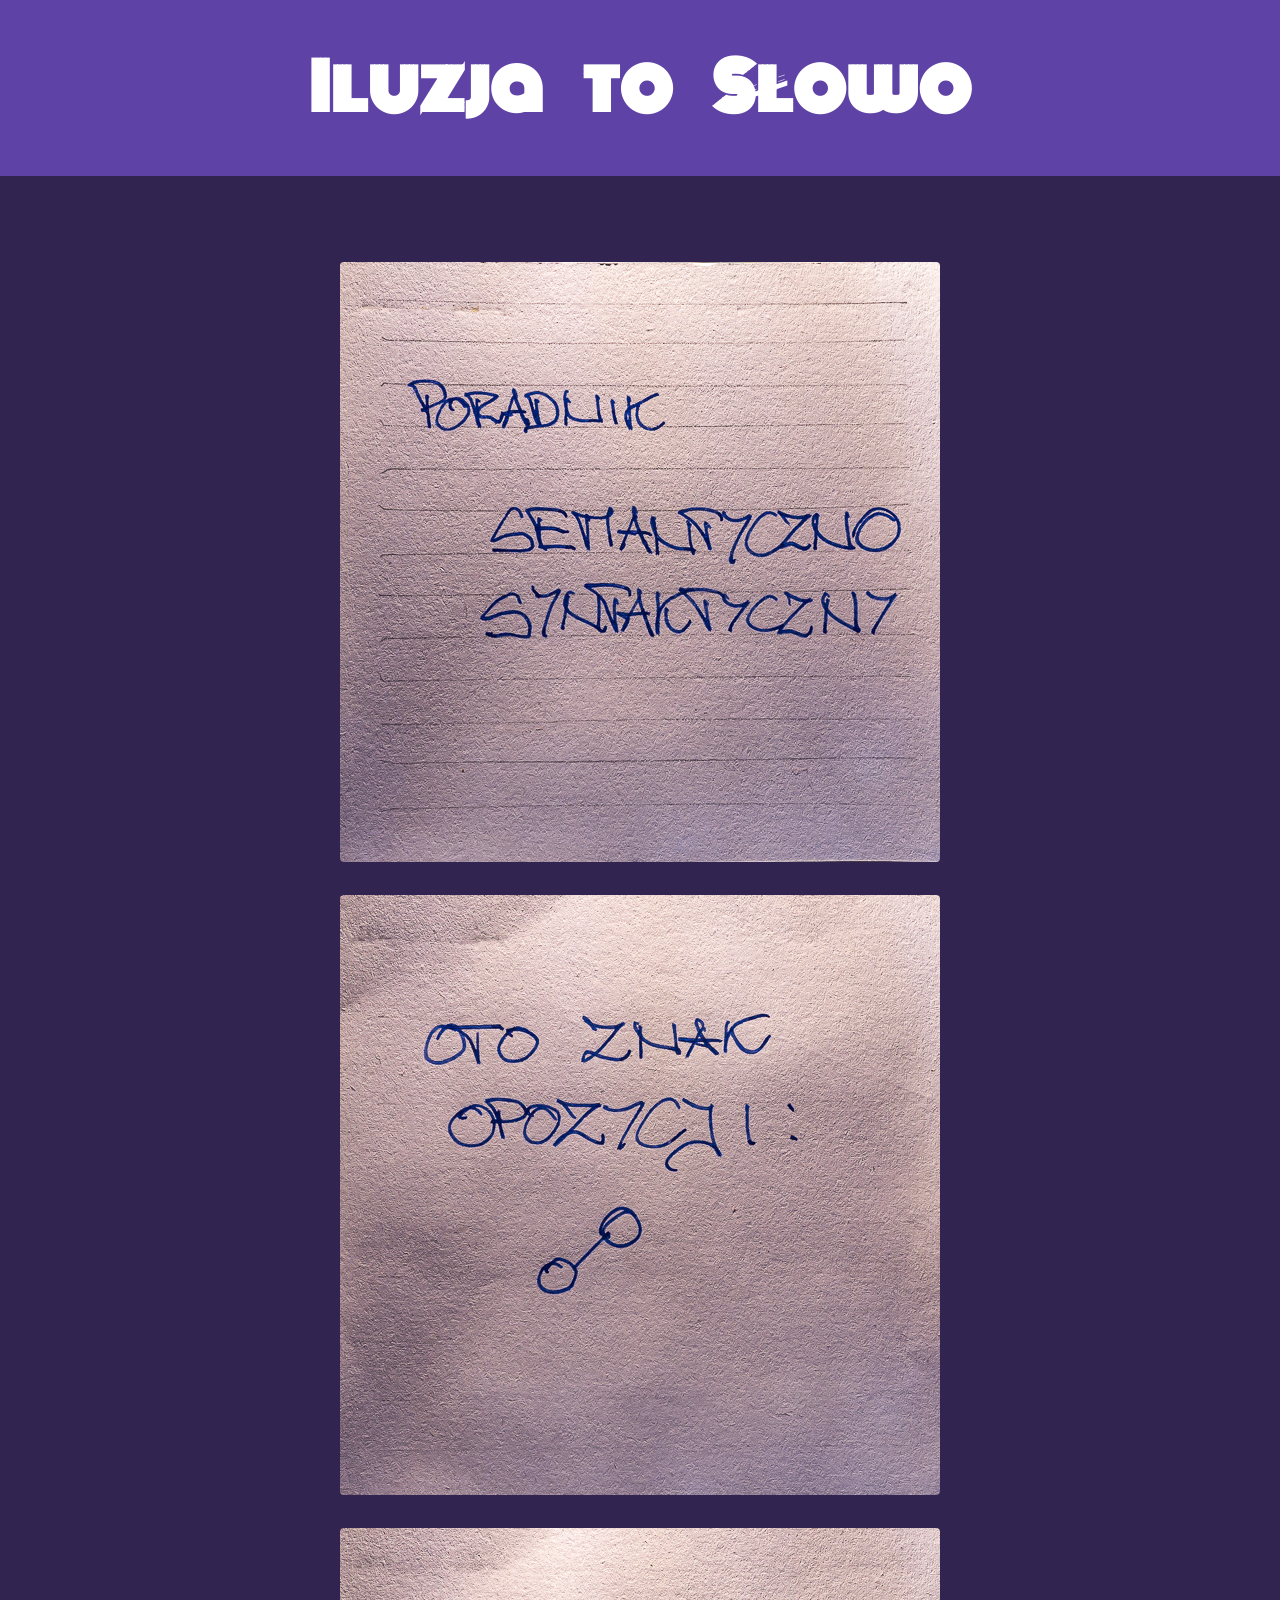
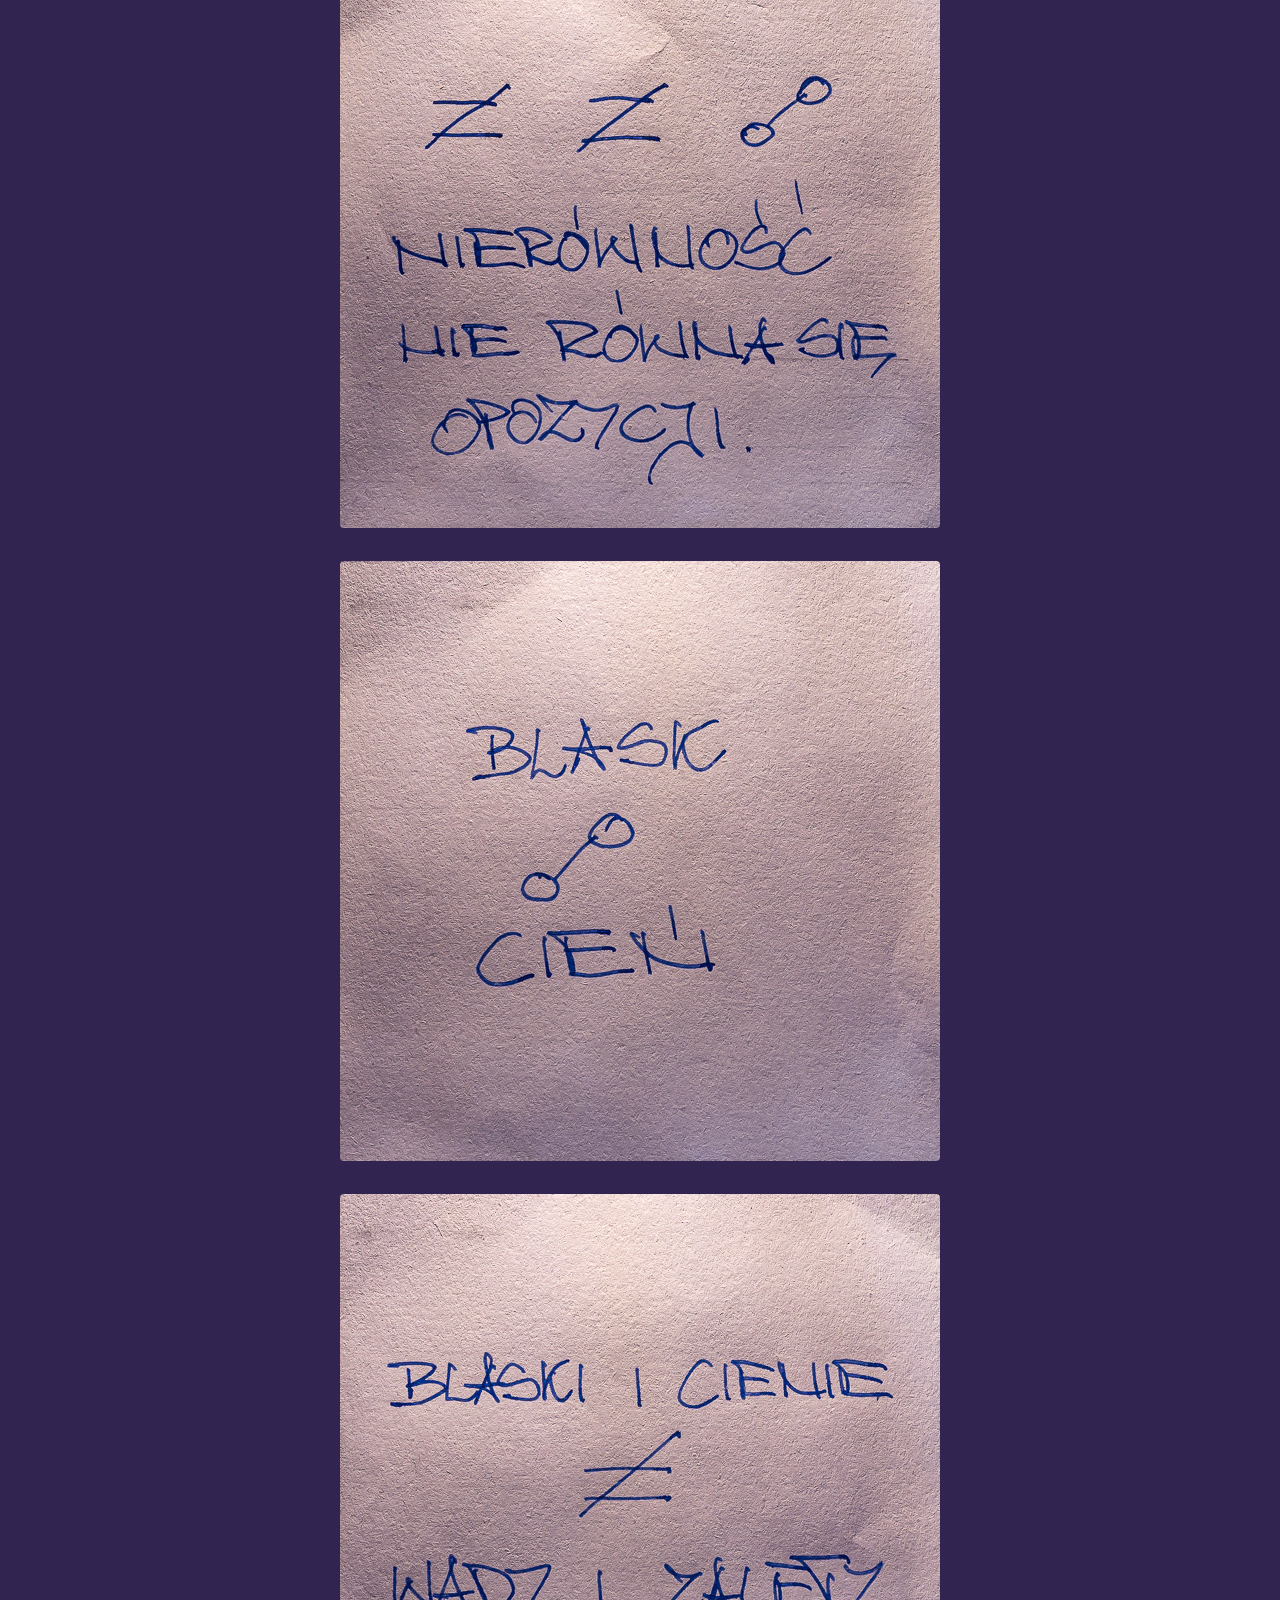
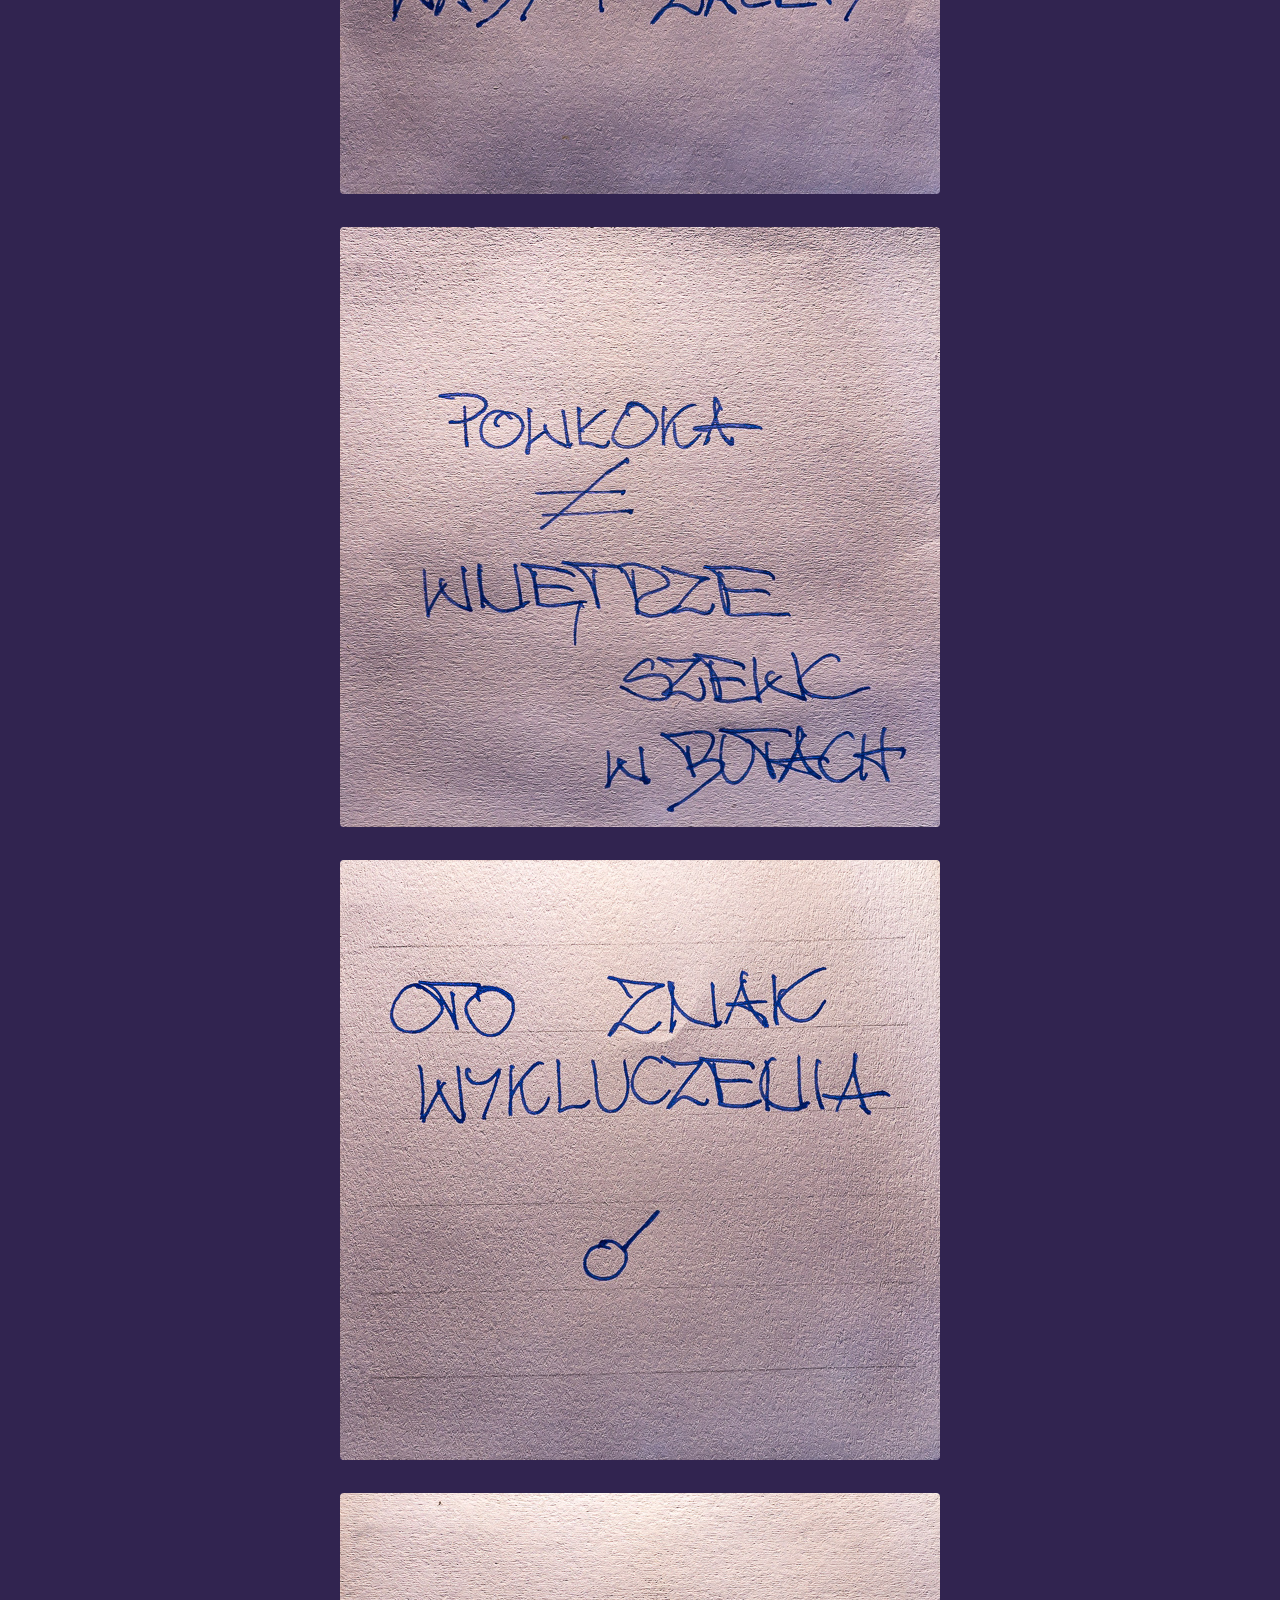
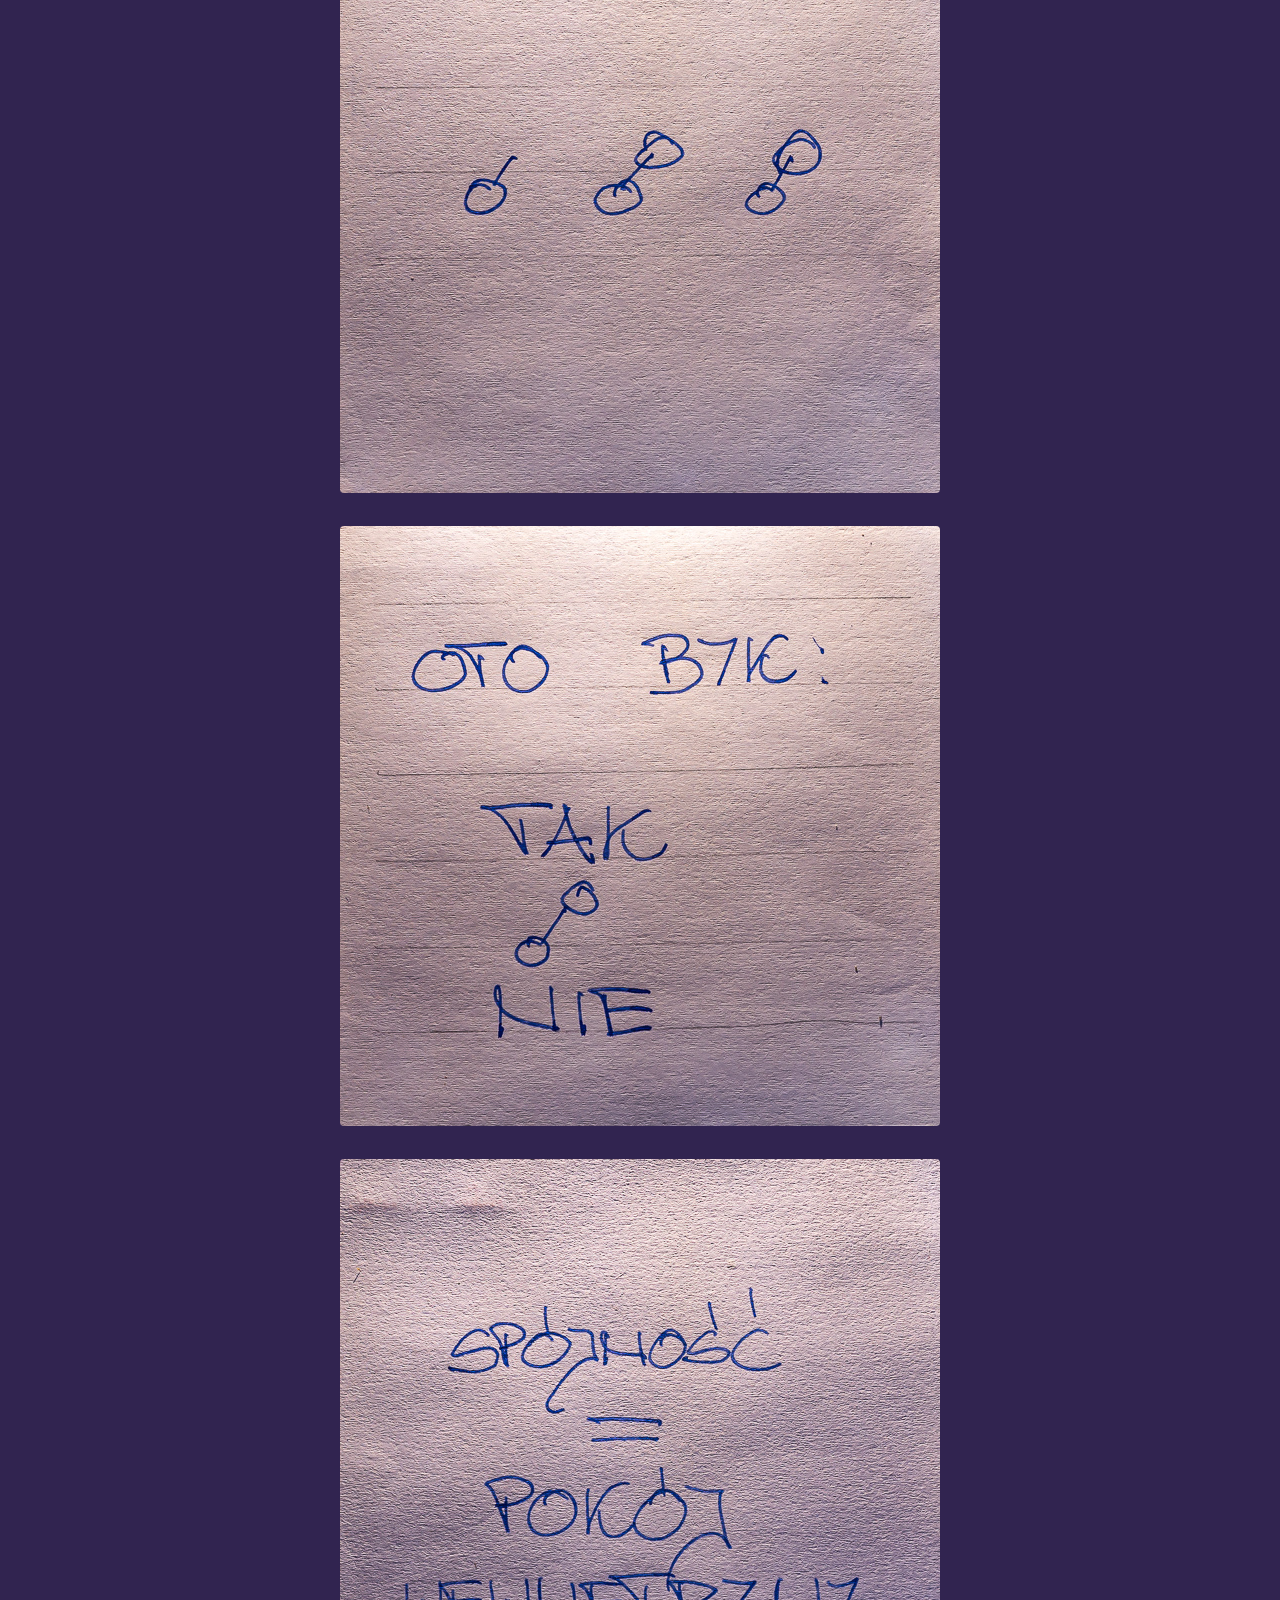
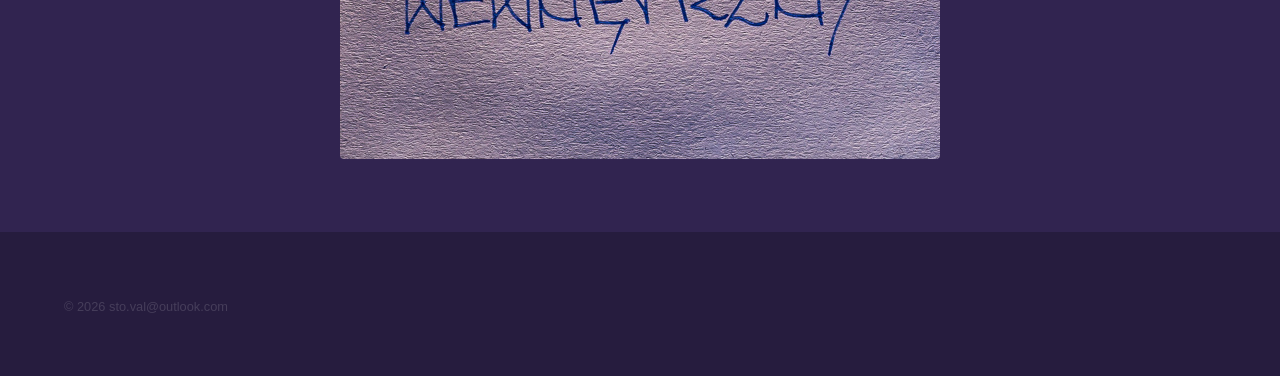
==== commit 921494d3: "update" ====
--- a/elements.html
+++ b/elements.html
@@ -19,11 +19,20 @@
 	</head>
 	<body class="is-preload">
 		<!-- Header -->
-	<header id="header" style="display: flex; justify-content: center;padding: 1em 0;">
- <a href="elements.html" class="title"
-   style="font-family:'Monoton',cursive; font-size:3em; text-rendering: geometricPrecision; word-spacing:0.5em;">
+	<header id="header" style="display: flex; justify-content: center;padding: 2em 0;">
+<a href="elements.html" class="title"
+   style="
+     font-family:'Monoton',cursive;
+     font-size:4em;
+     text-rendering: geometricPrecision;
+     word-spacing:0.5em;
+     display:block;
+     text-align:center;
+     margin:0 auto;
+   ">
     Iluzja to Słowo
 </a>
+
 
 
 </header>
--- a/assets/css/main.css
+++ b/assets/css/main.css
@@ -3438,7 +3438,7 @@
 			#header {
 				display: block;
 				padding: 0 2em;
-				text-align: left;
+				text-align: center;
 			}
 
 				#header .title {
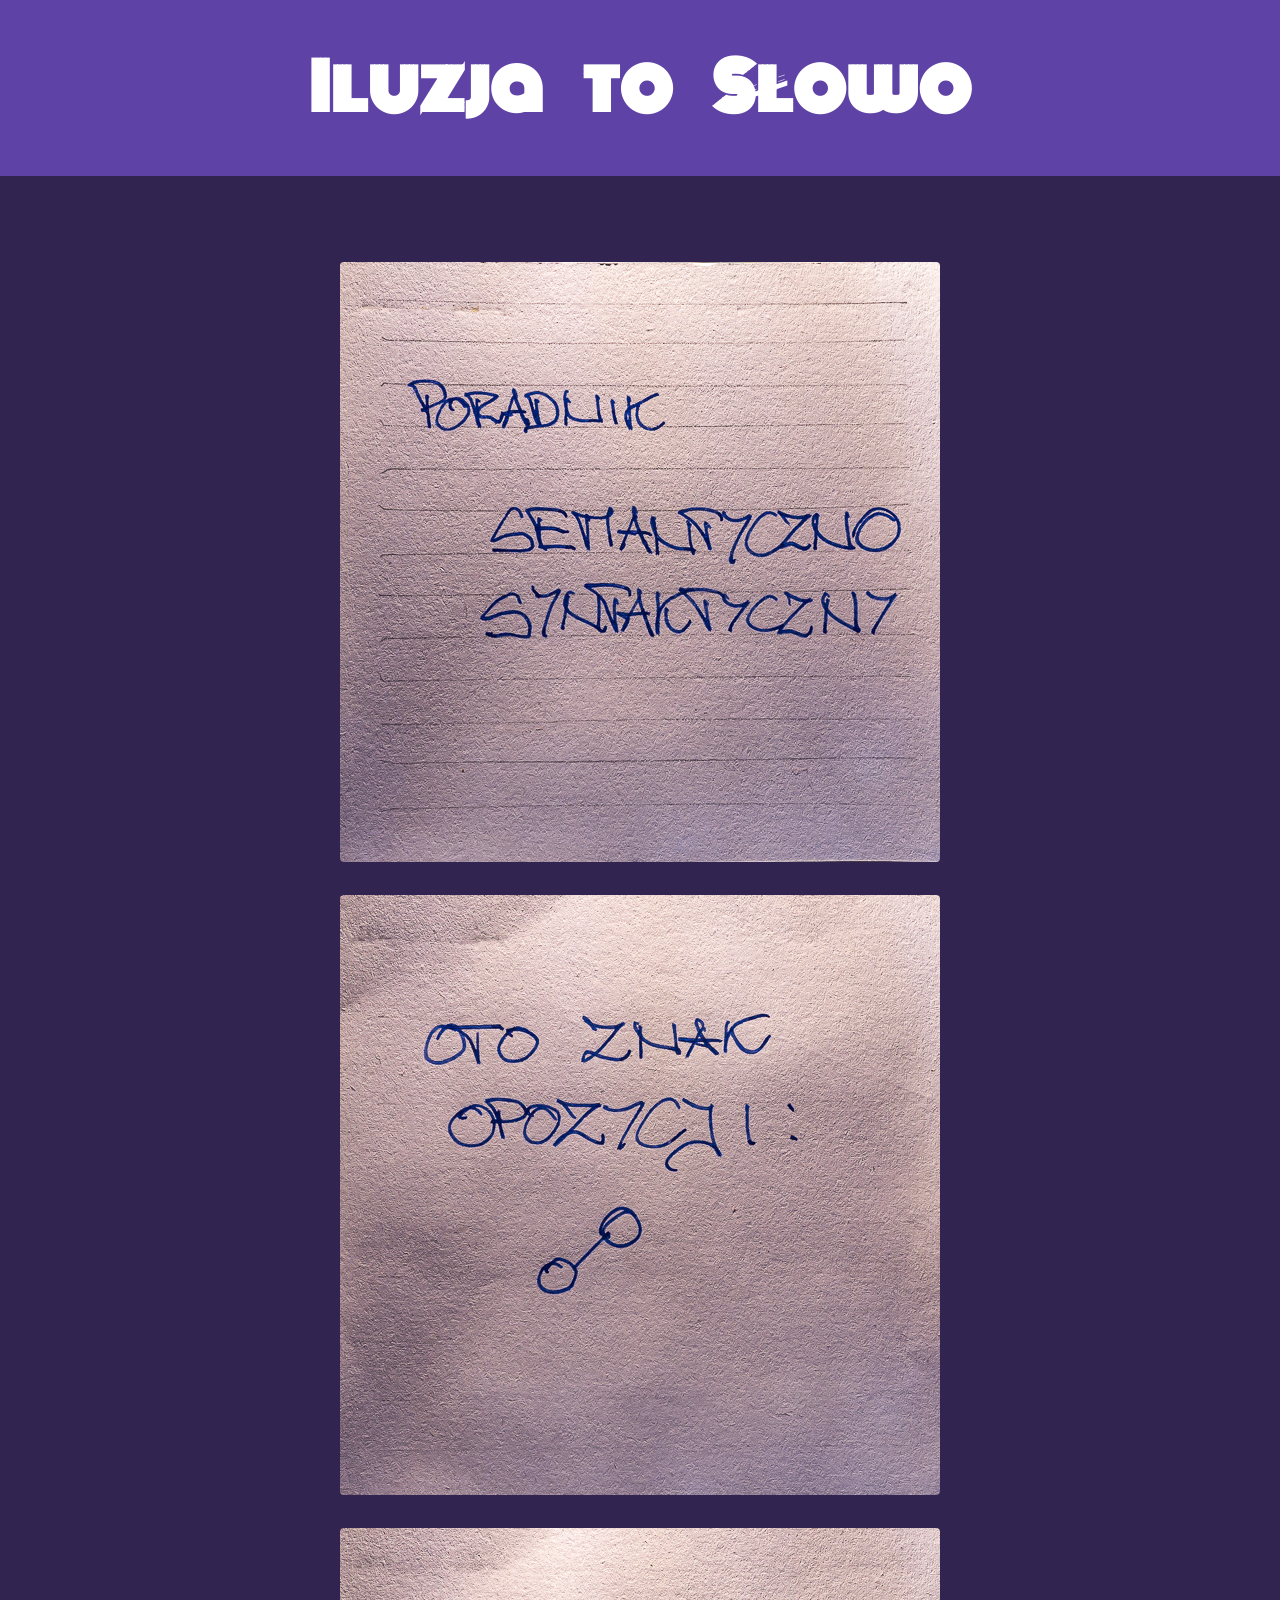
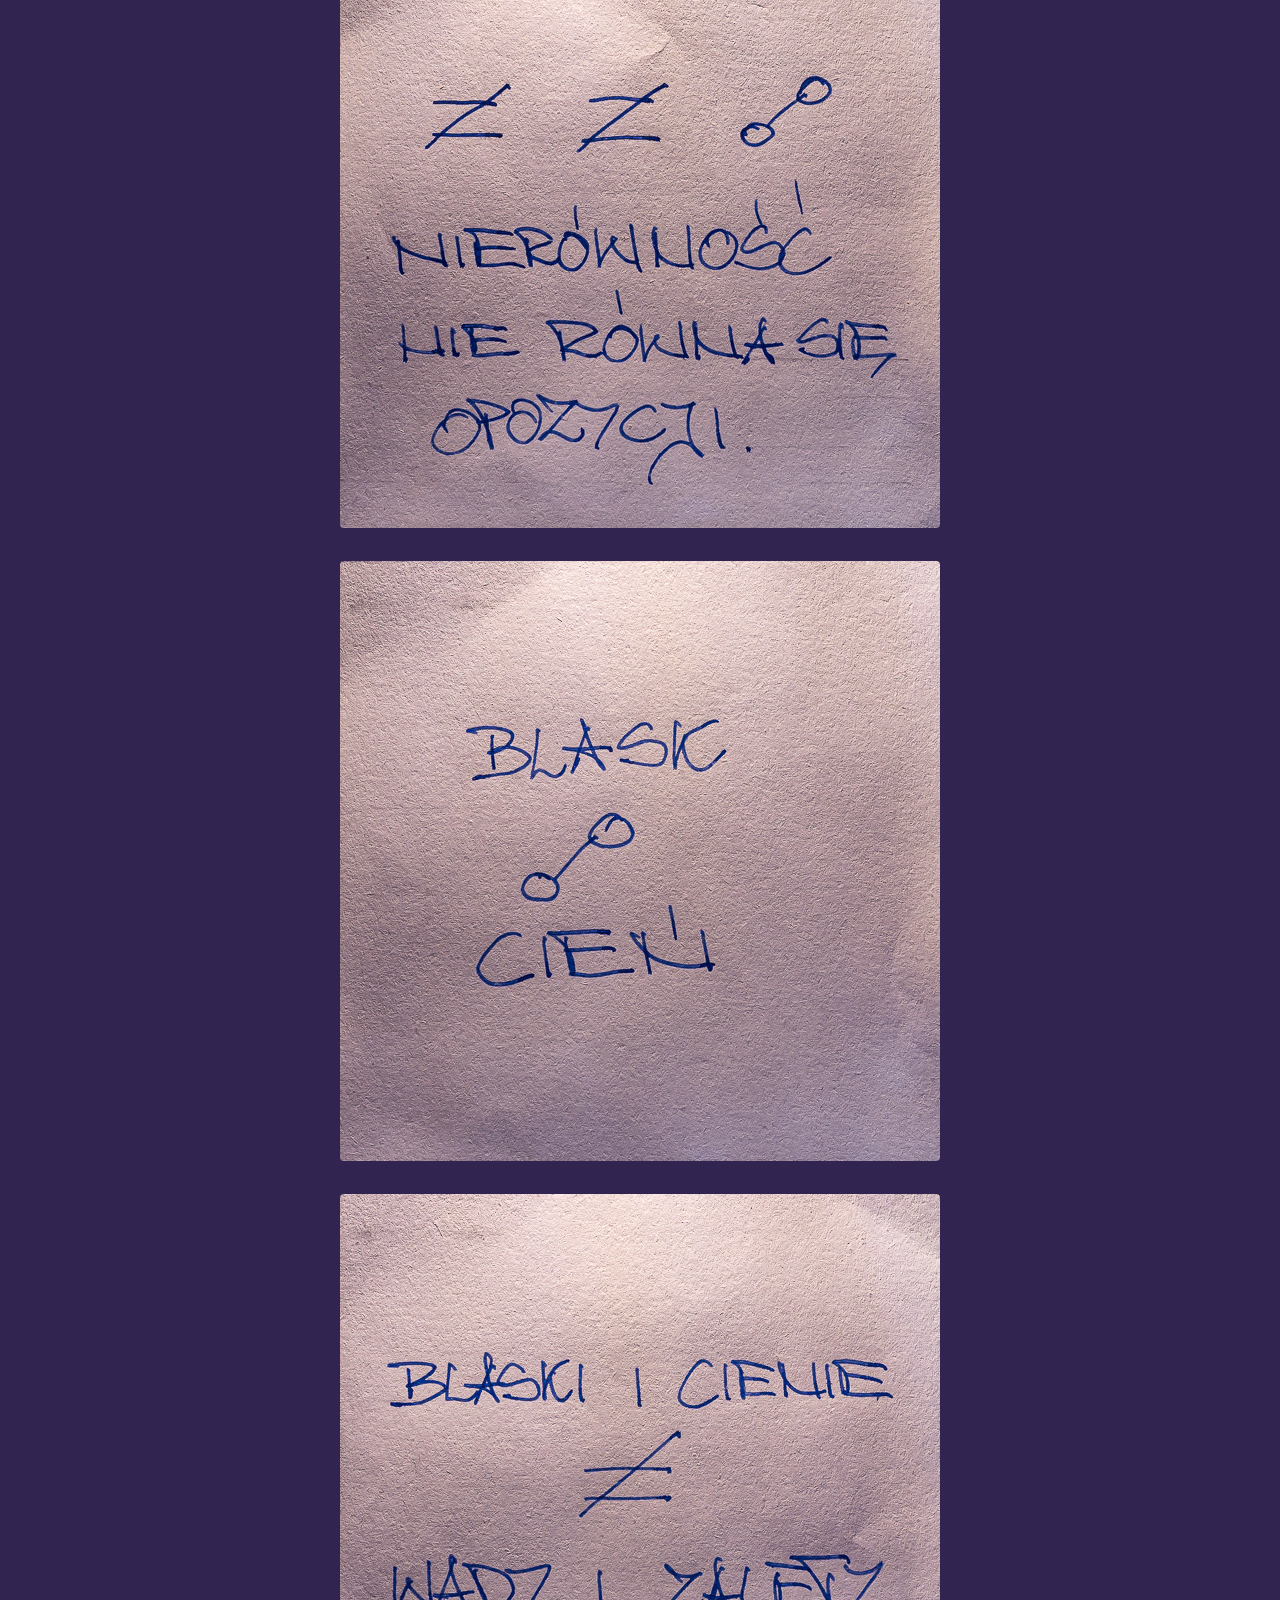
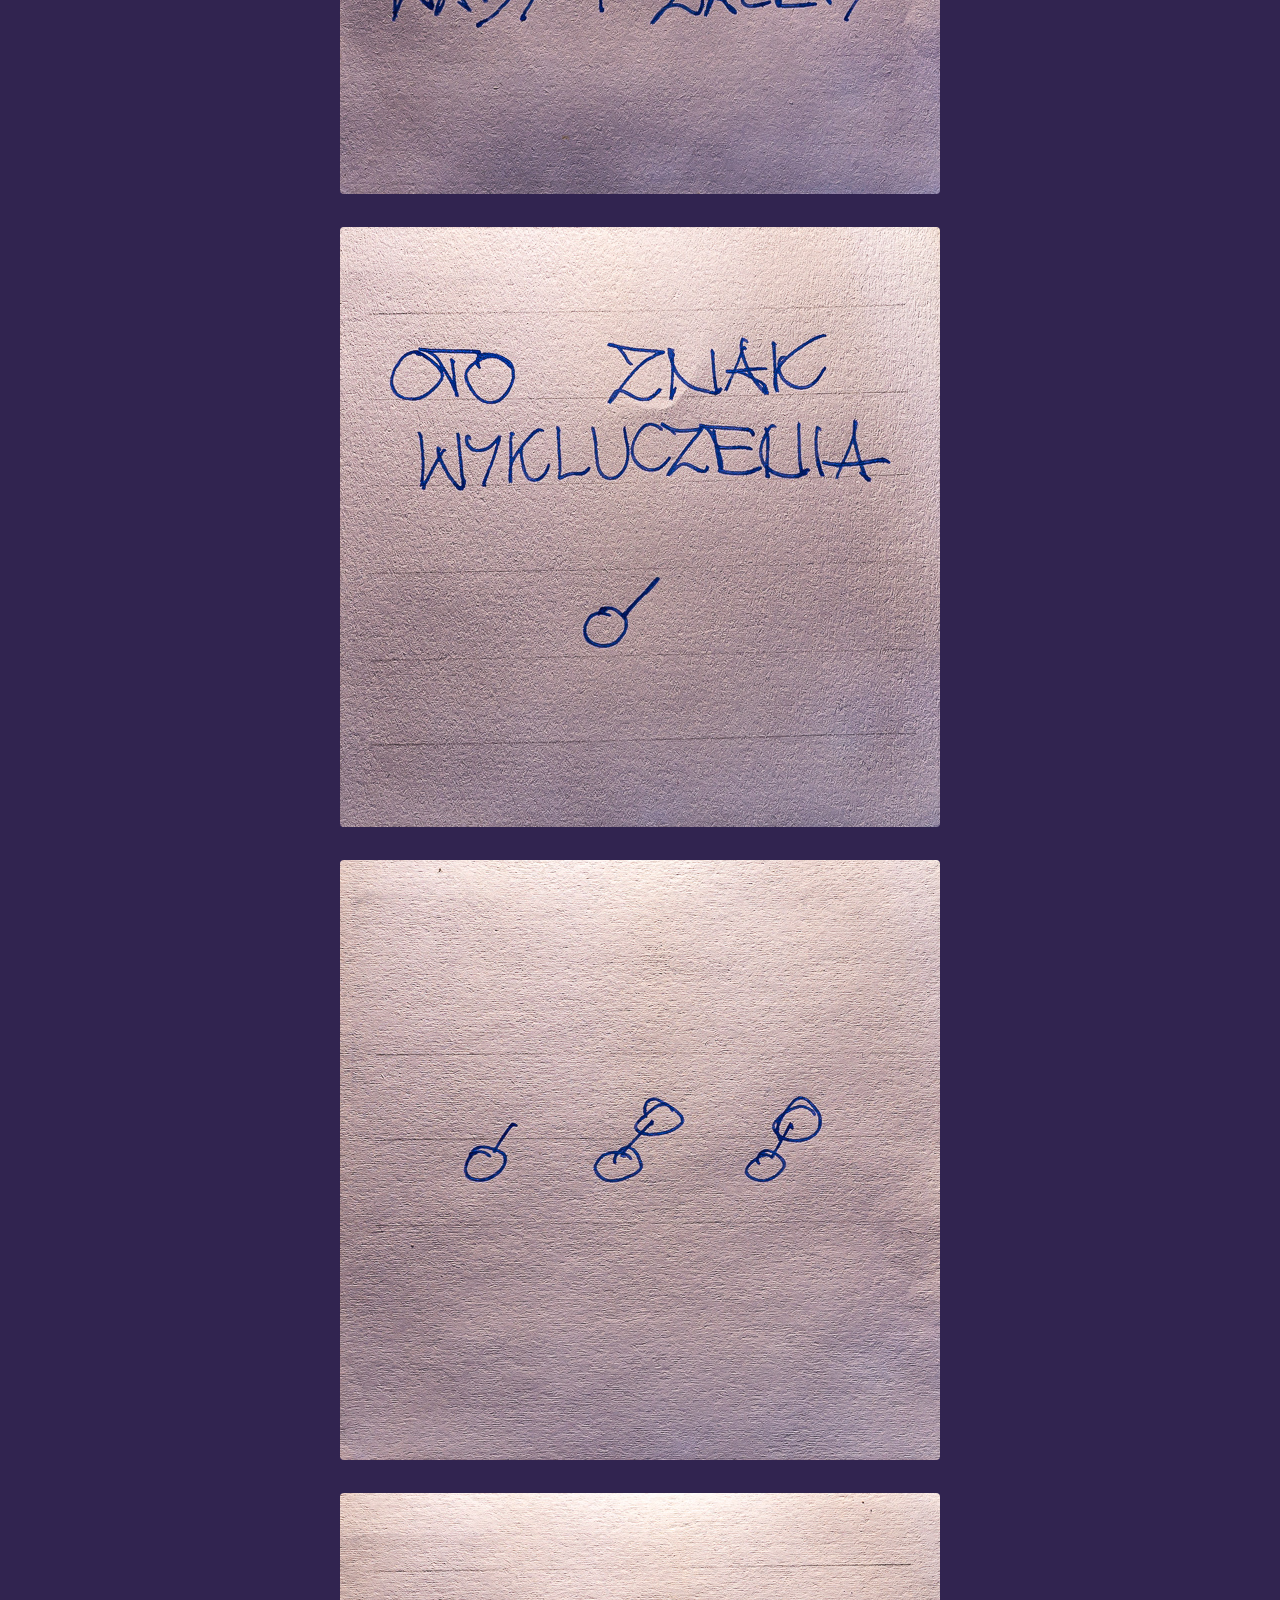
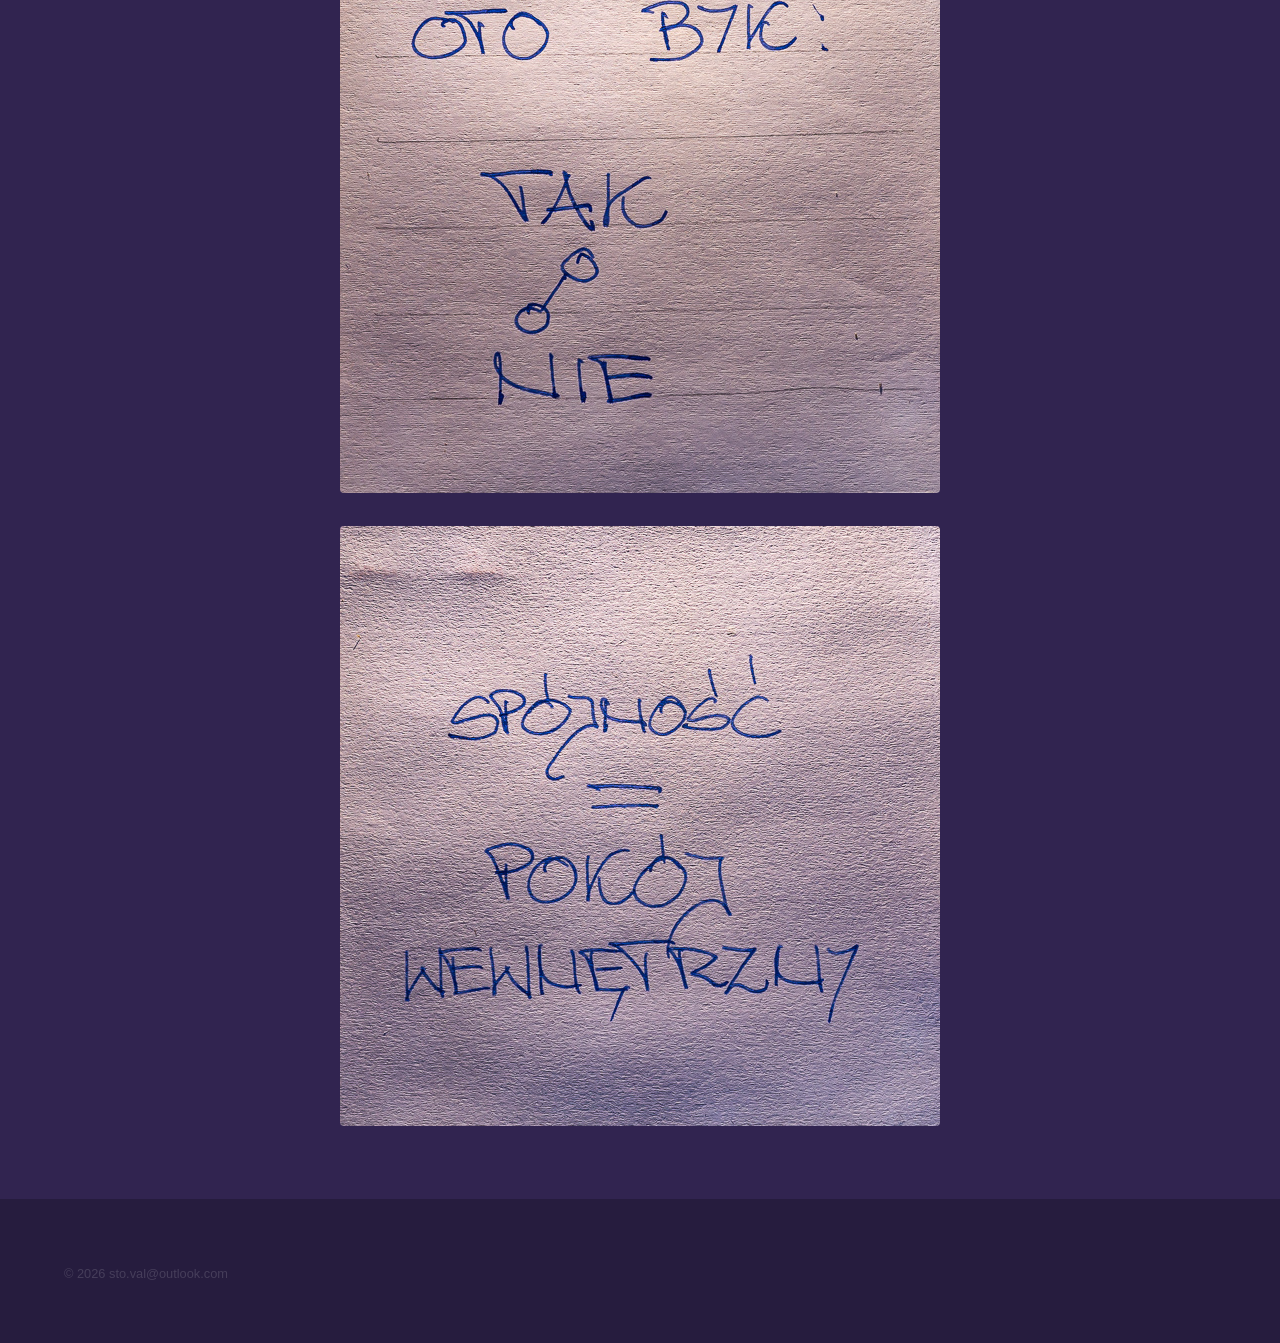
==== commit 8374c961: "Update elements.html" ====
--- a/elements.html
+++ b/elements.html
@@ -64,7 +64,7 @@
 
 											<div  class="col-12" style="text-align:center;"><span class="image fit" style="display:inline-block; width:auto;"><img src="img/photo6.jpg" style="width:auto; max-width:100%; height:auto;" alt=""></span> </div>
 
-											<div  class="col-12" style="text-align:center;"><span class="image fit" style="display:inline-block; width:auto;"><img src="img/photo7.jpg" style="width:auto; max-width:100%; height:auto;" alt=""></span> </div>
+											<!--<div  class="col-12" style="text-align:center;"><span class="image fit" style="display:inline-block; width:auto;"><img src="img/photo7.jpg" style="width:auto; max-width:100%; height:auto;" alt=""></span> </div>-->
 
 											<div  class="col-12" style="text-align:center;"><span class="image fit" style="display:inline-block; width:auto;"><img src="img/photo8.jpg" style="width:auto; max-width:100%; height:auto;" alt=""></span> </div>
 
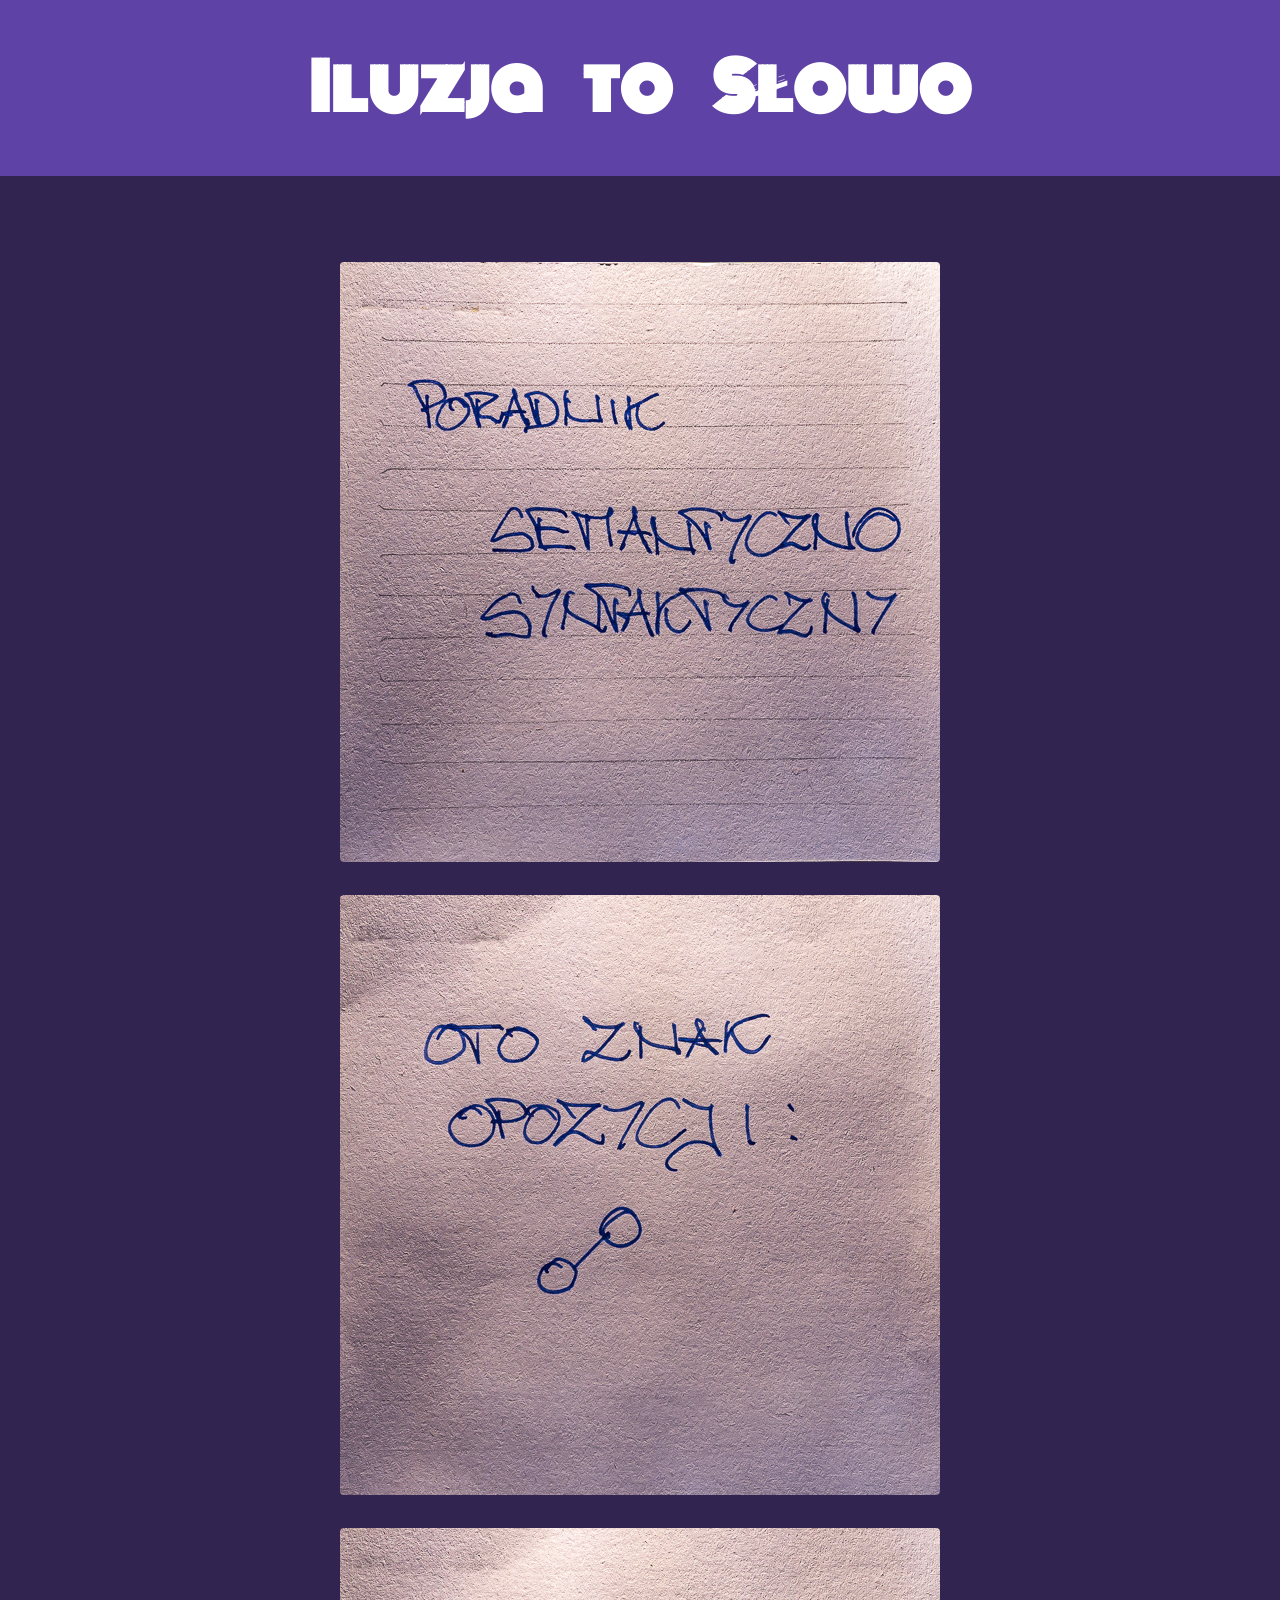
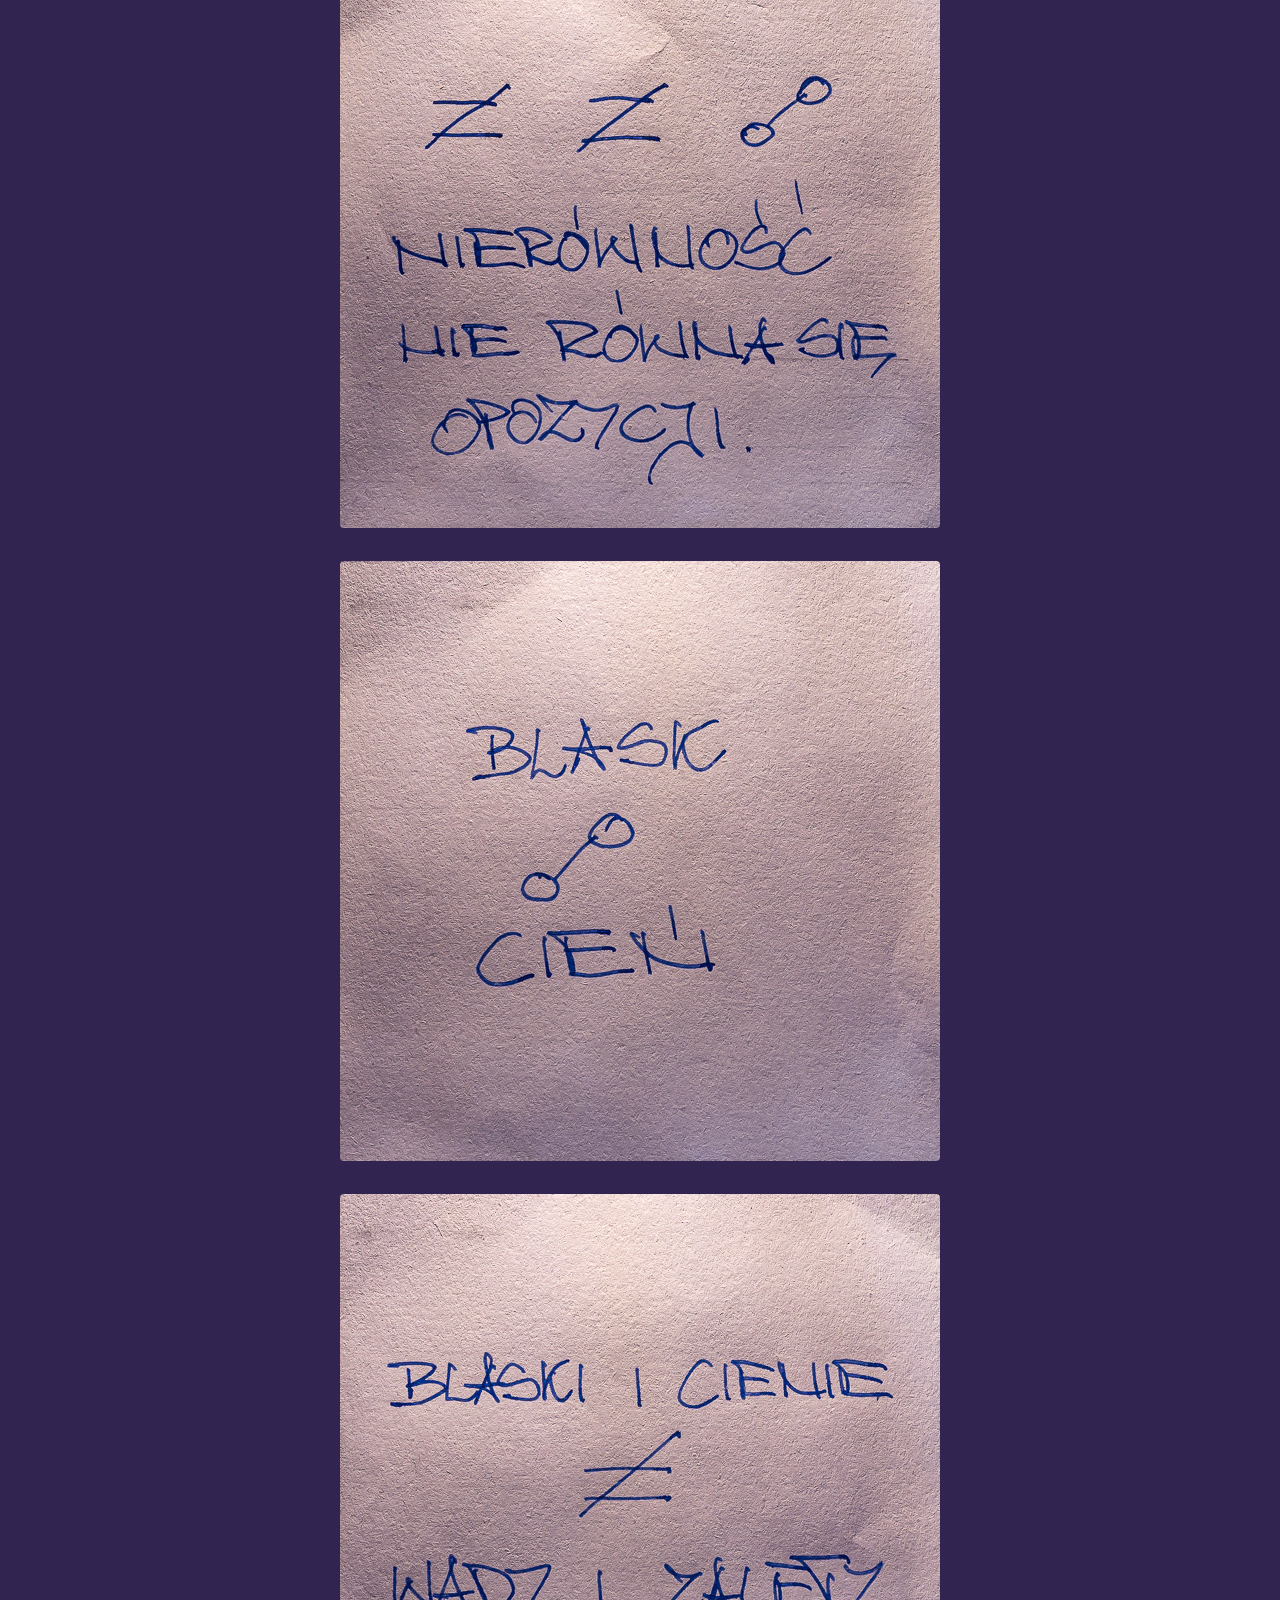
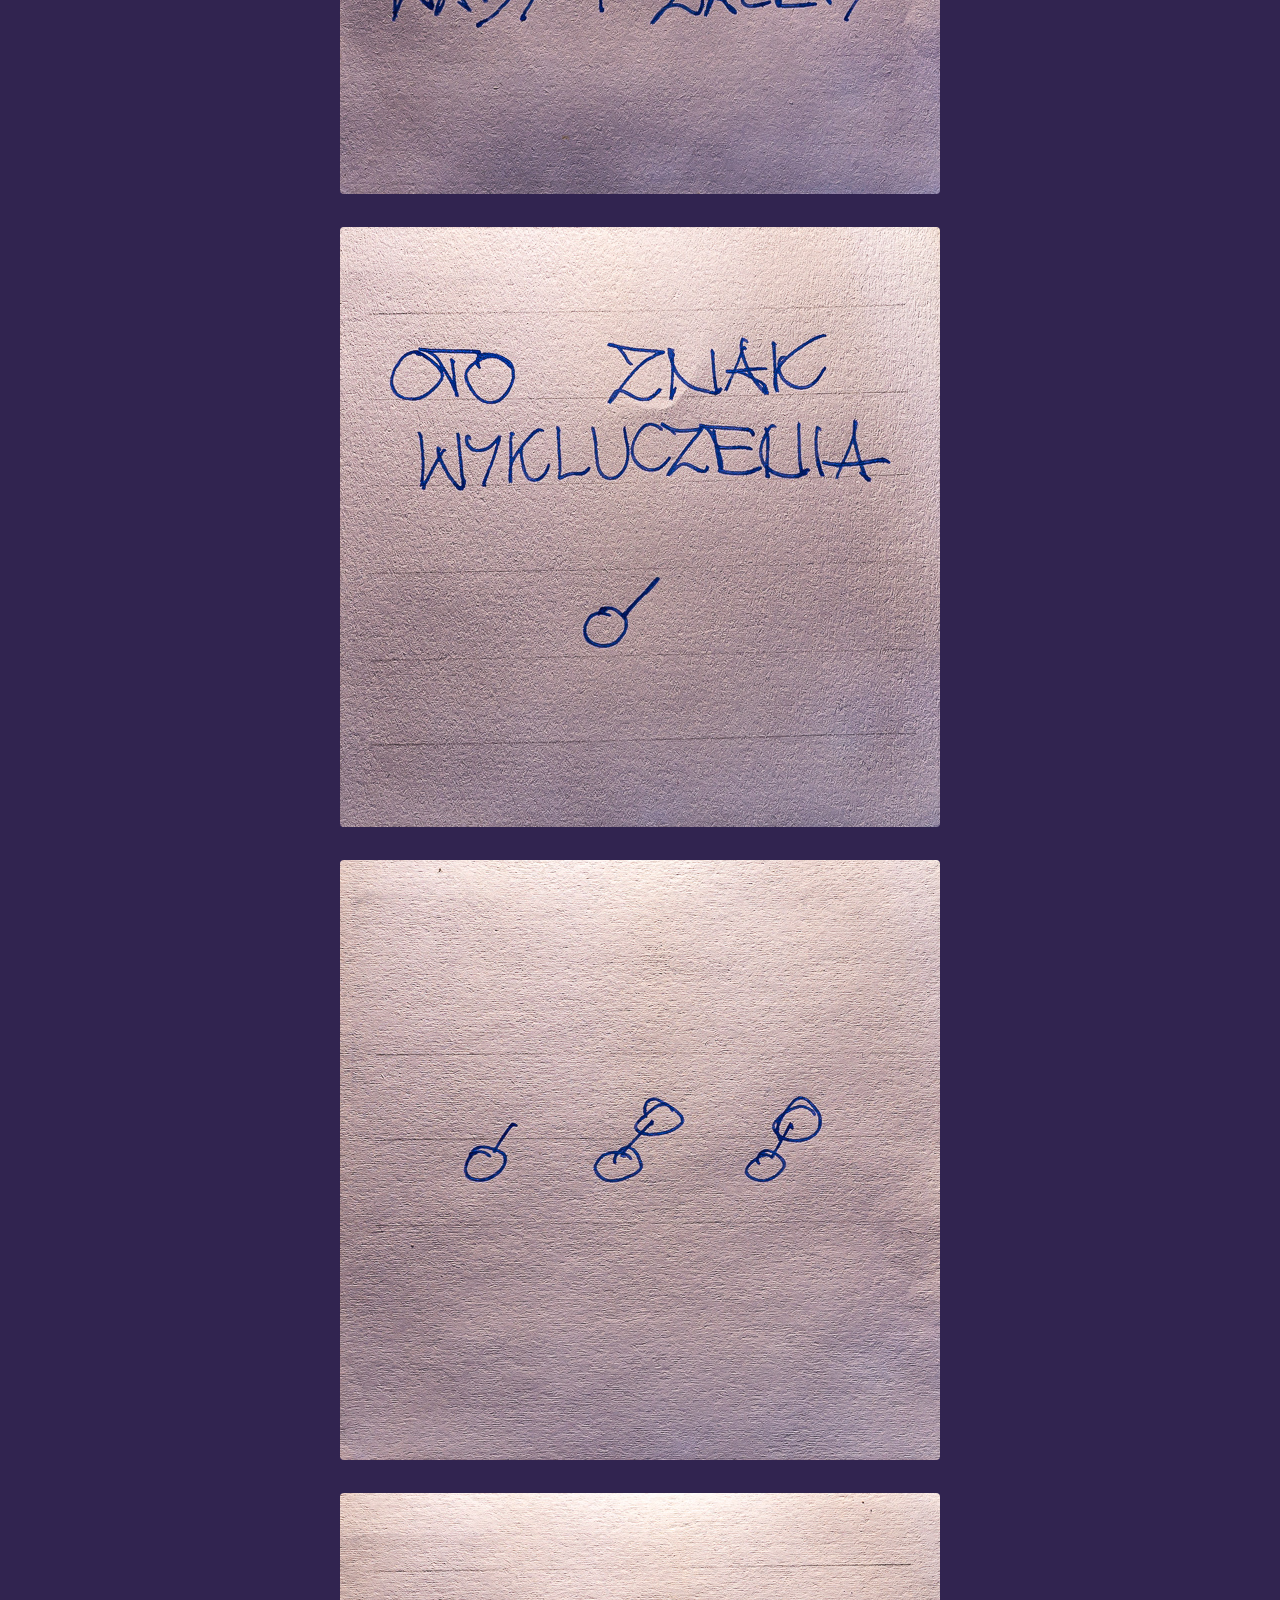
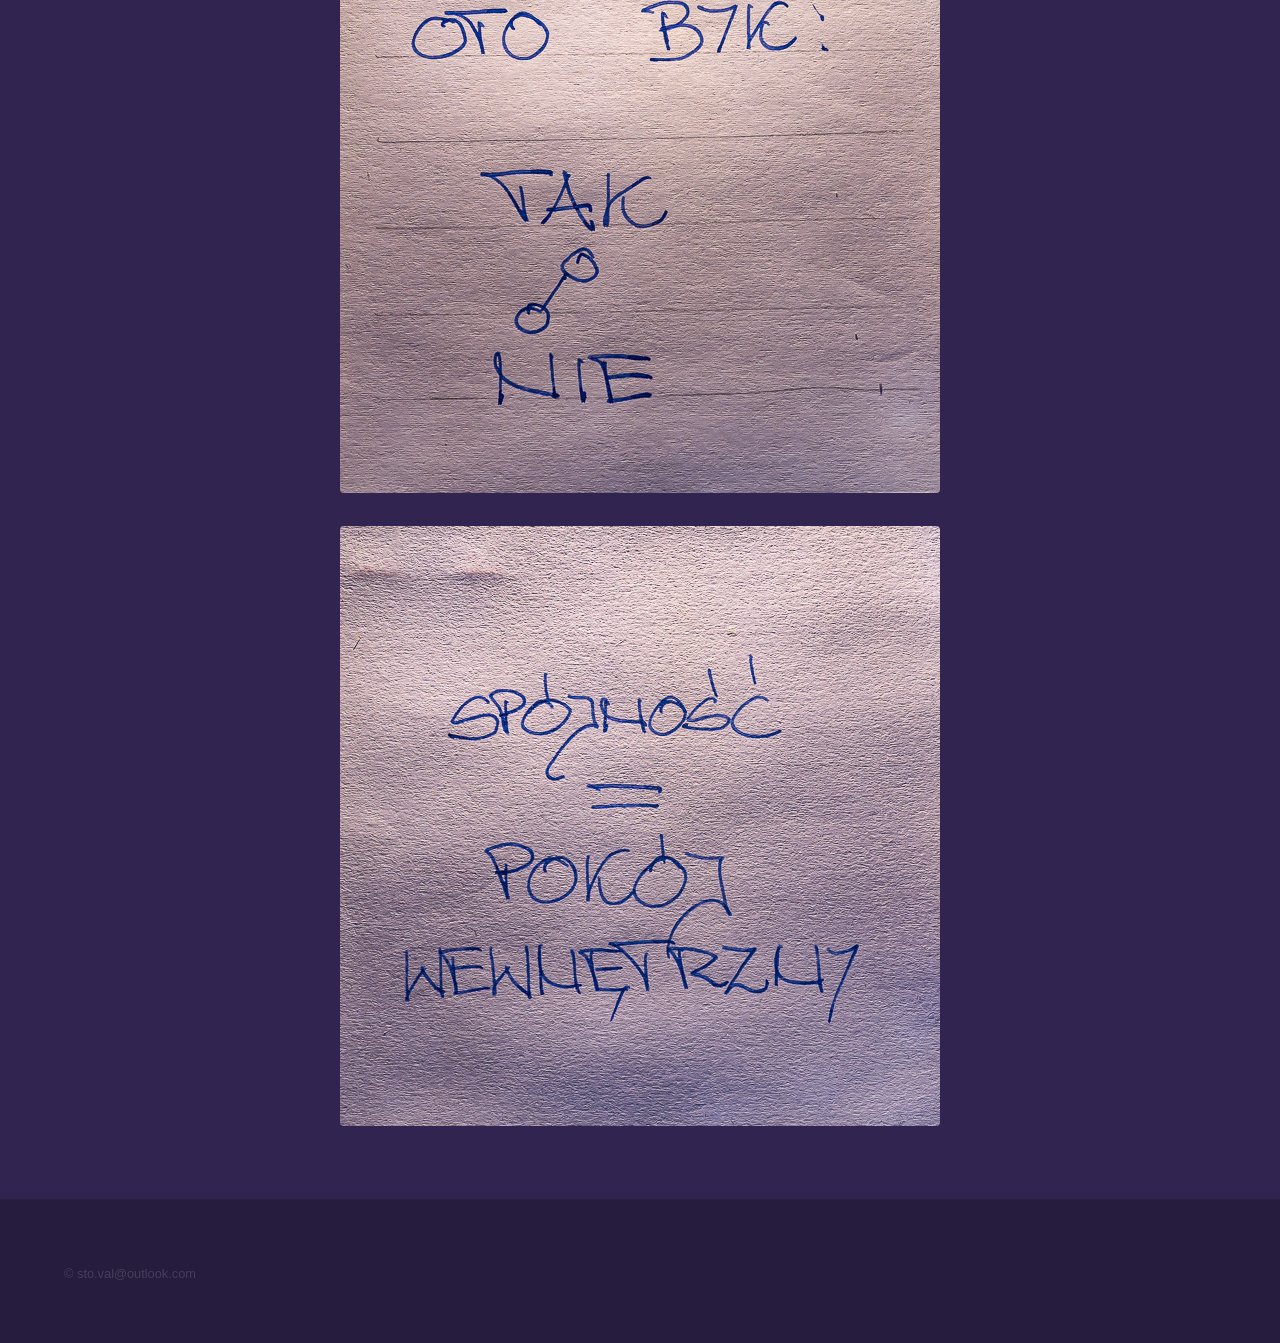
==== commit ea0888d8: "Update elements.html" ====
--- a/elements.html
+++ b/elements.html
@@ -98,7 +98,7 @@
 			<footer id="footer" class="wrapper alt">
 				<div class="inner">
 					<ul class="menu">
-						<li>&copy;  2026  sto.val@outlook.com</li>
+						<li>&copy; sto.val@outlook.com</li>
 					</ul>
 				</div>
 			</footer>
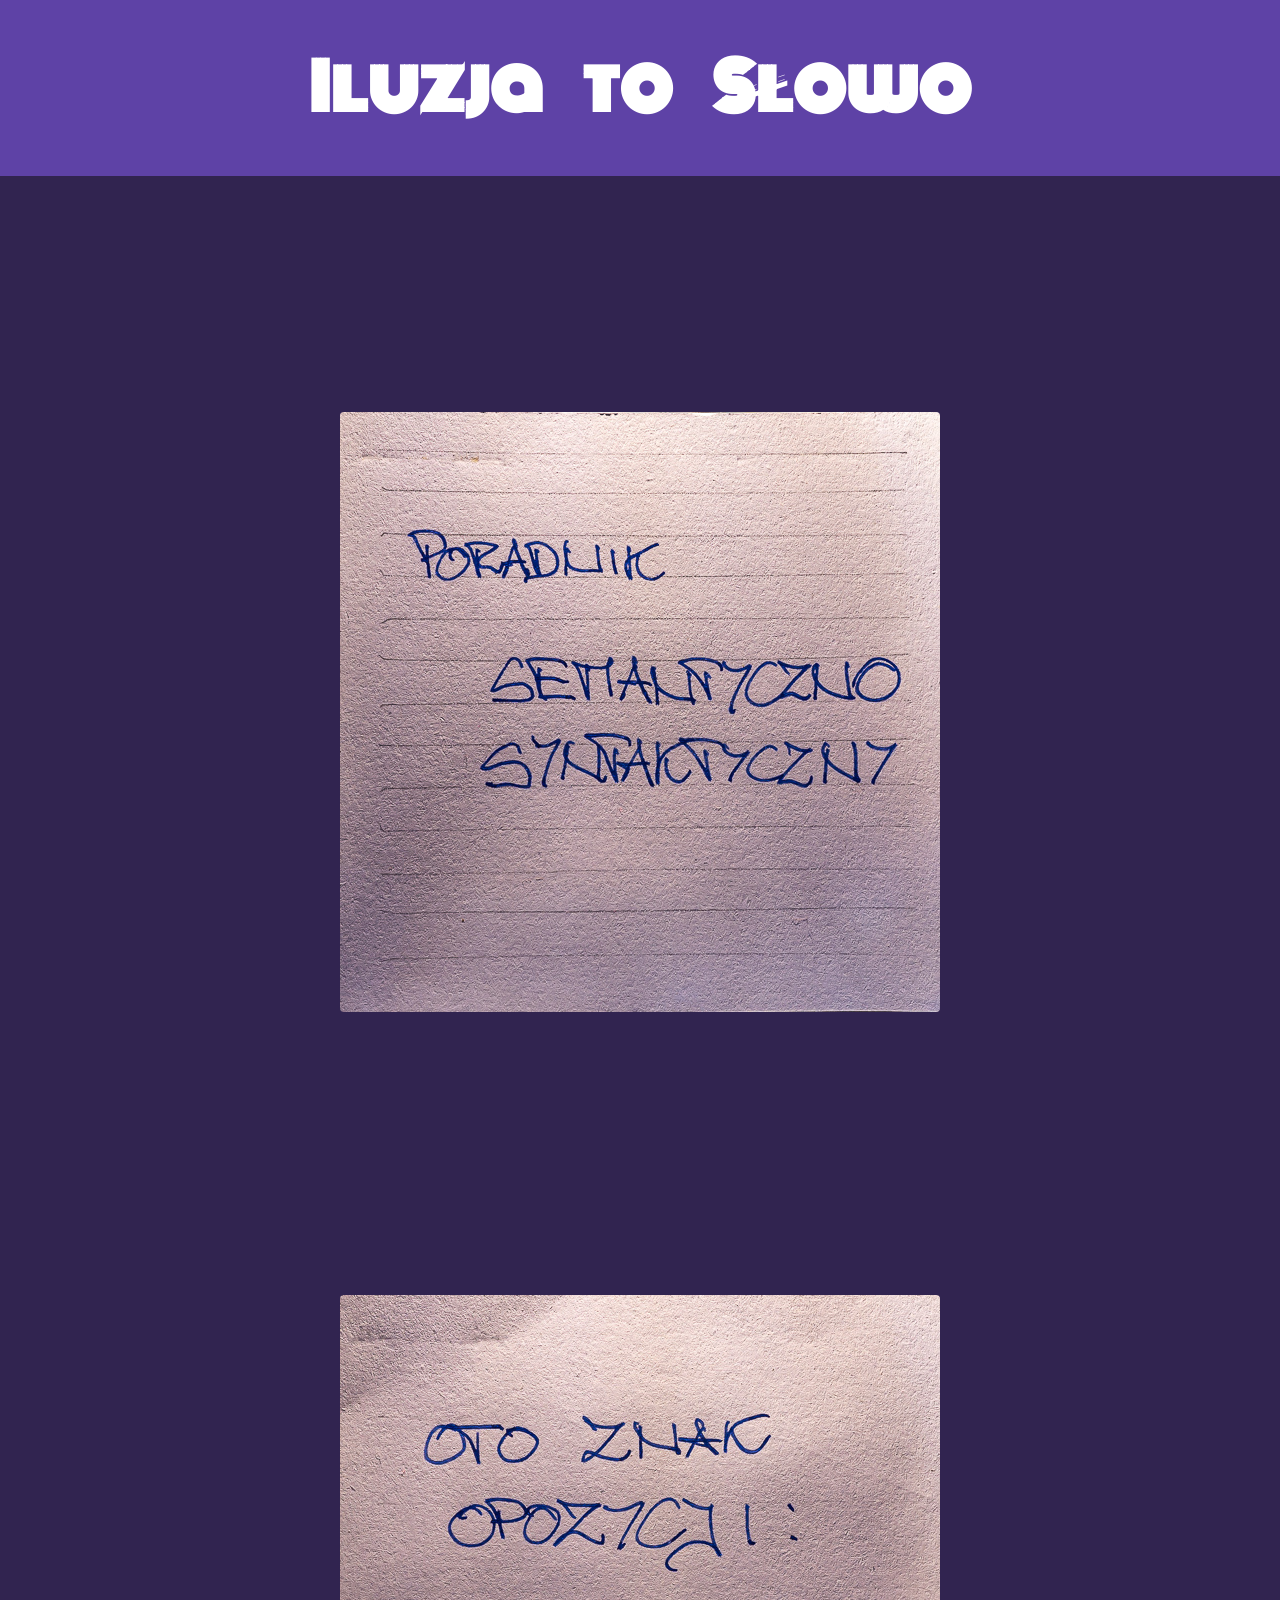
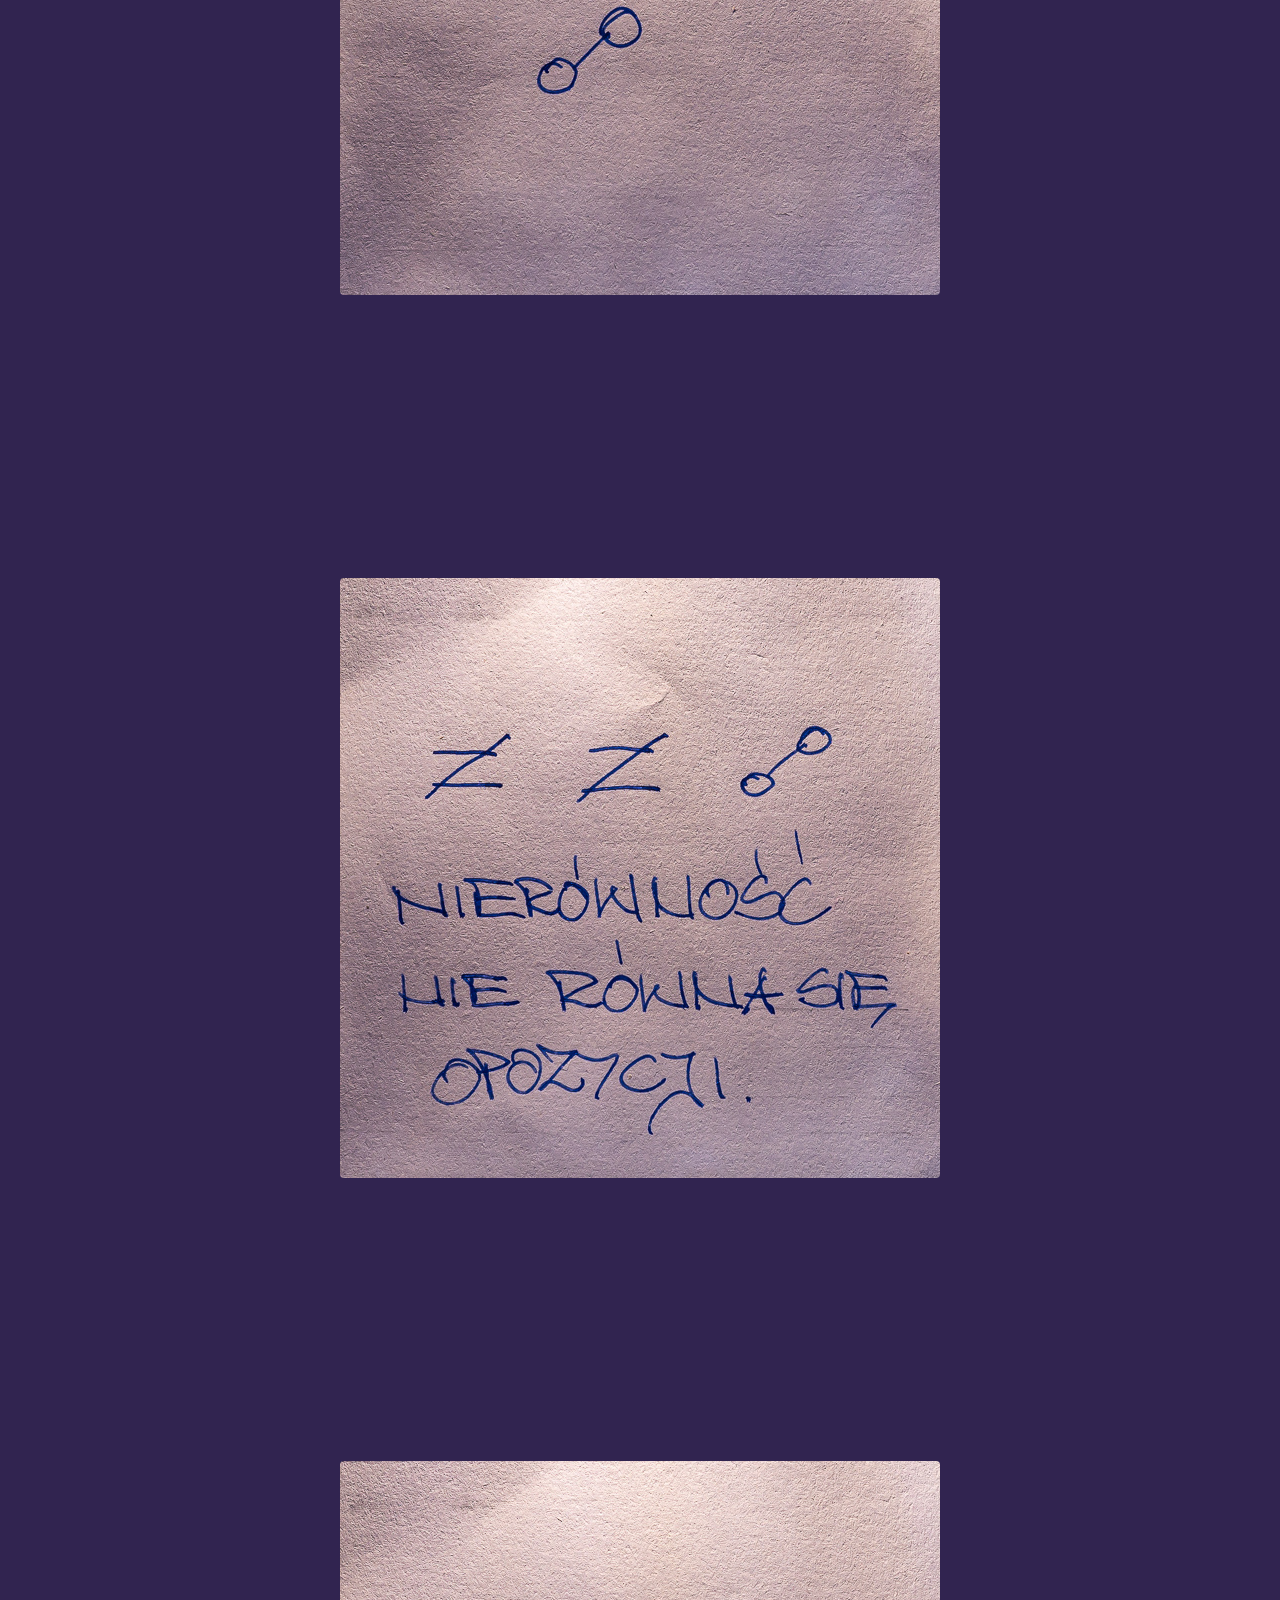
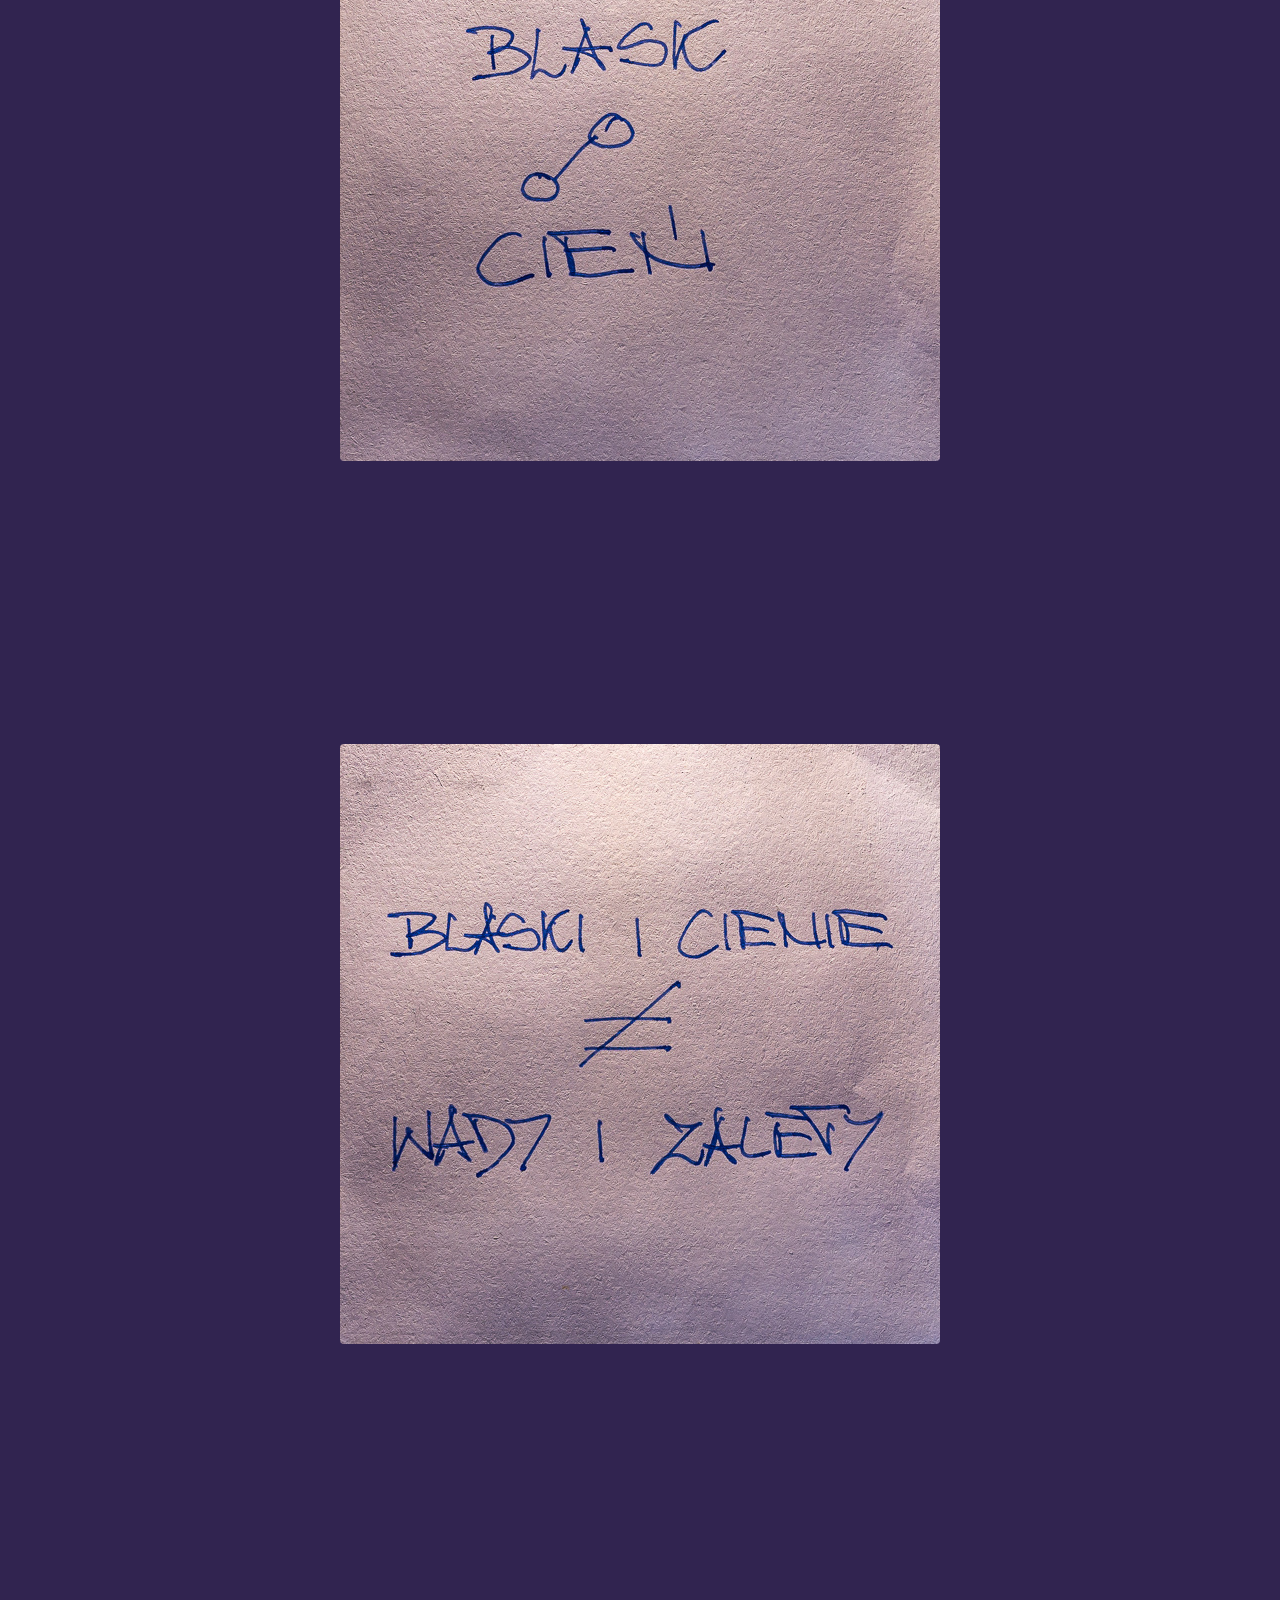
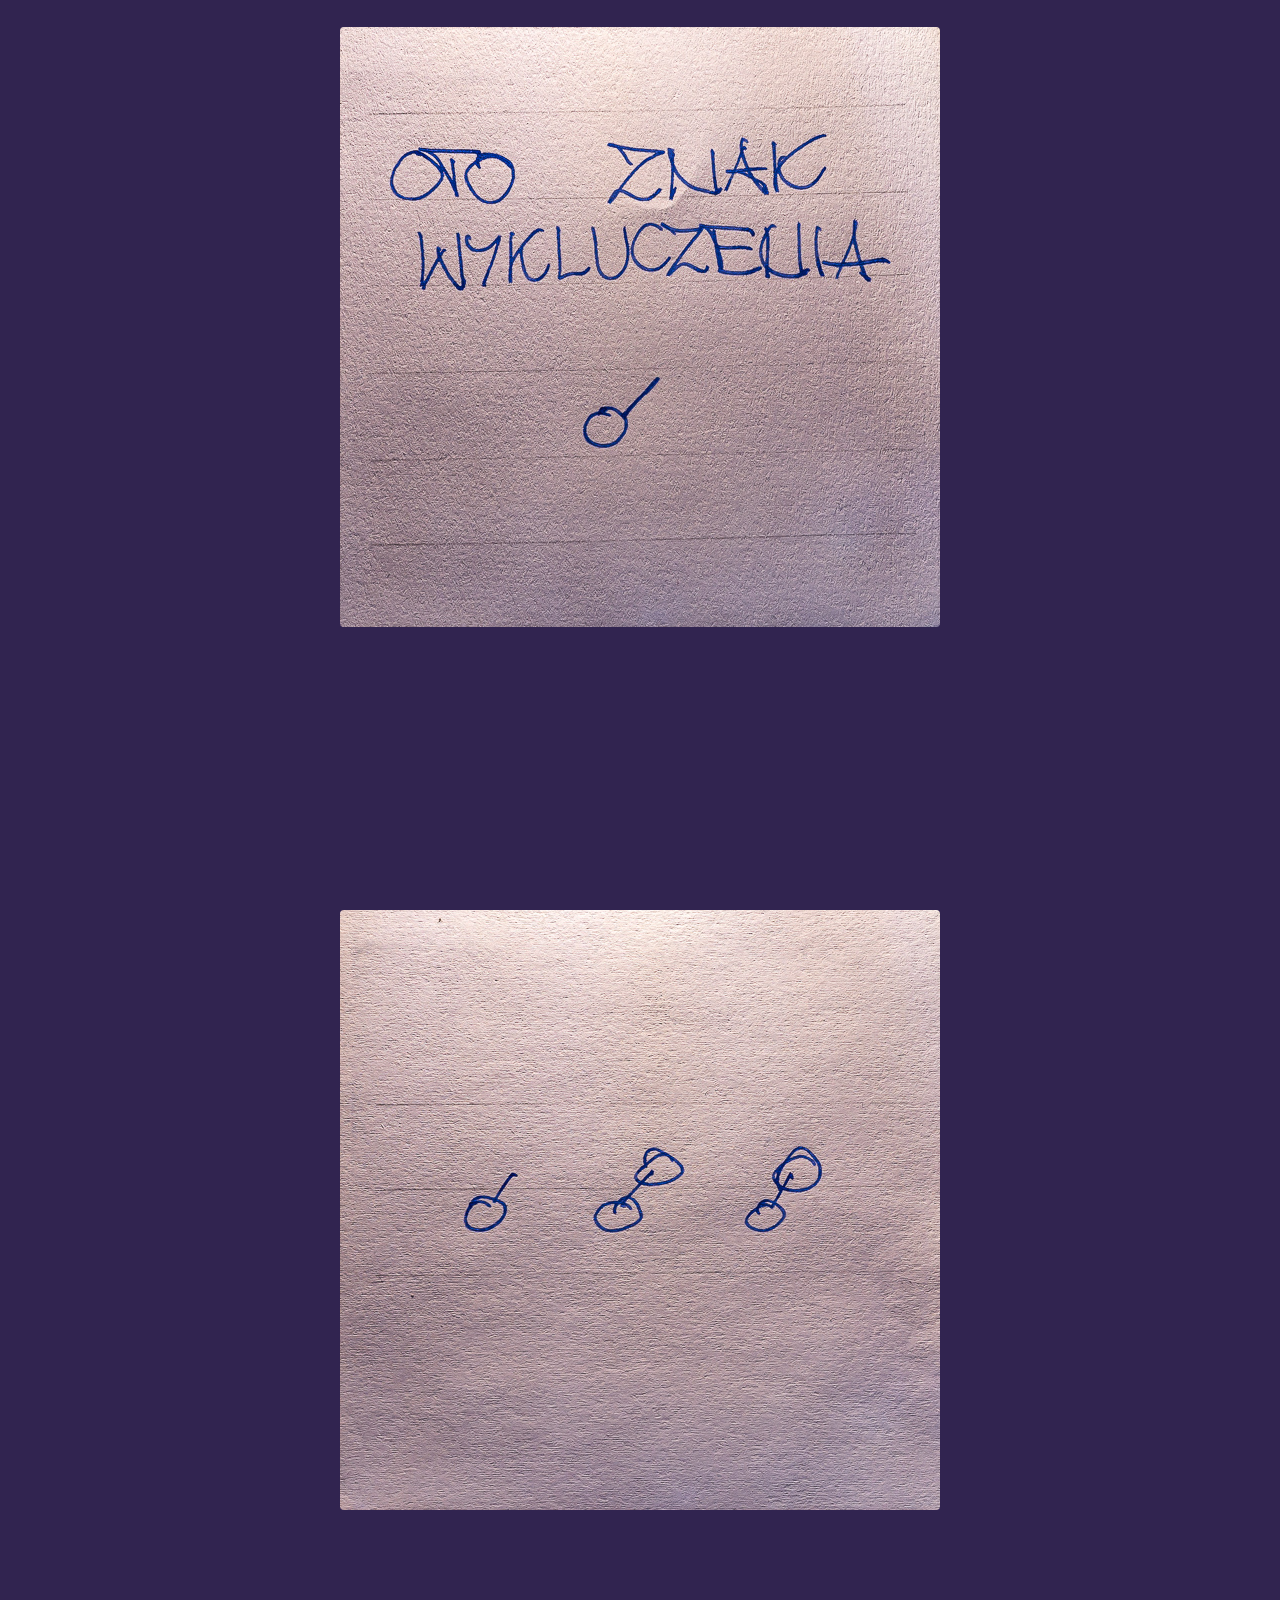
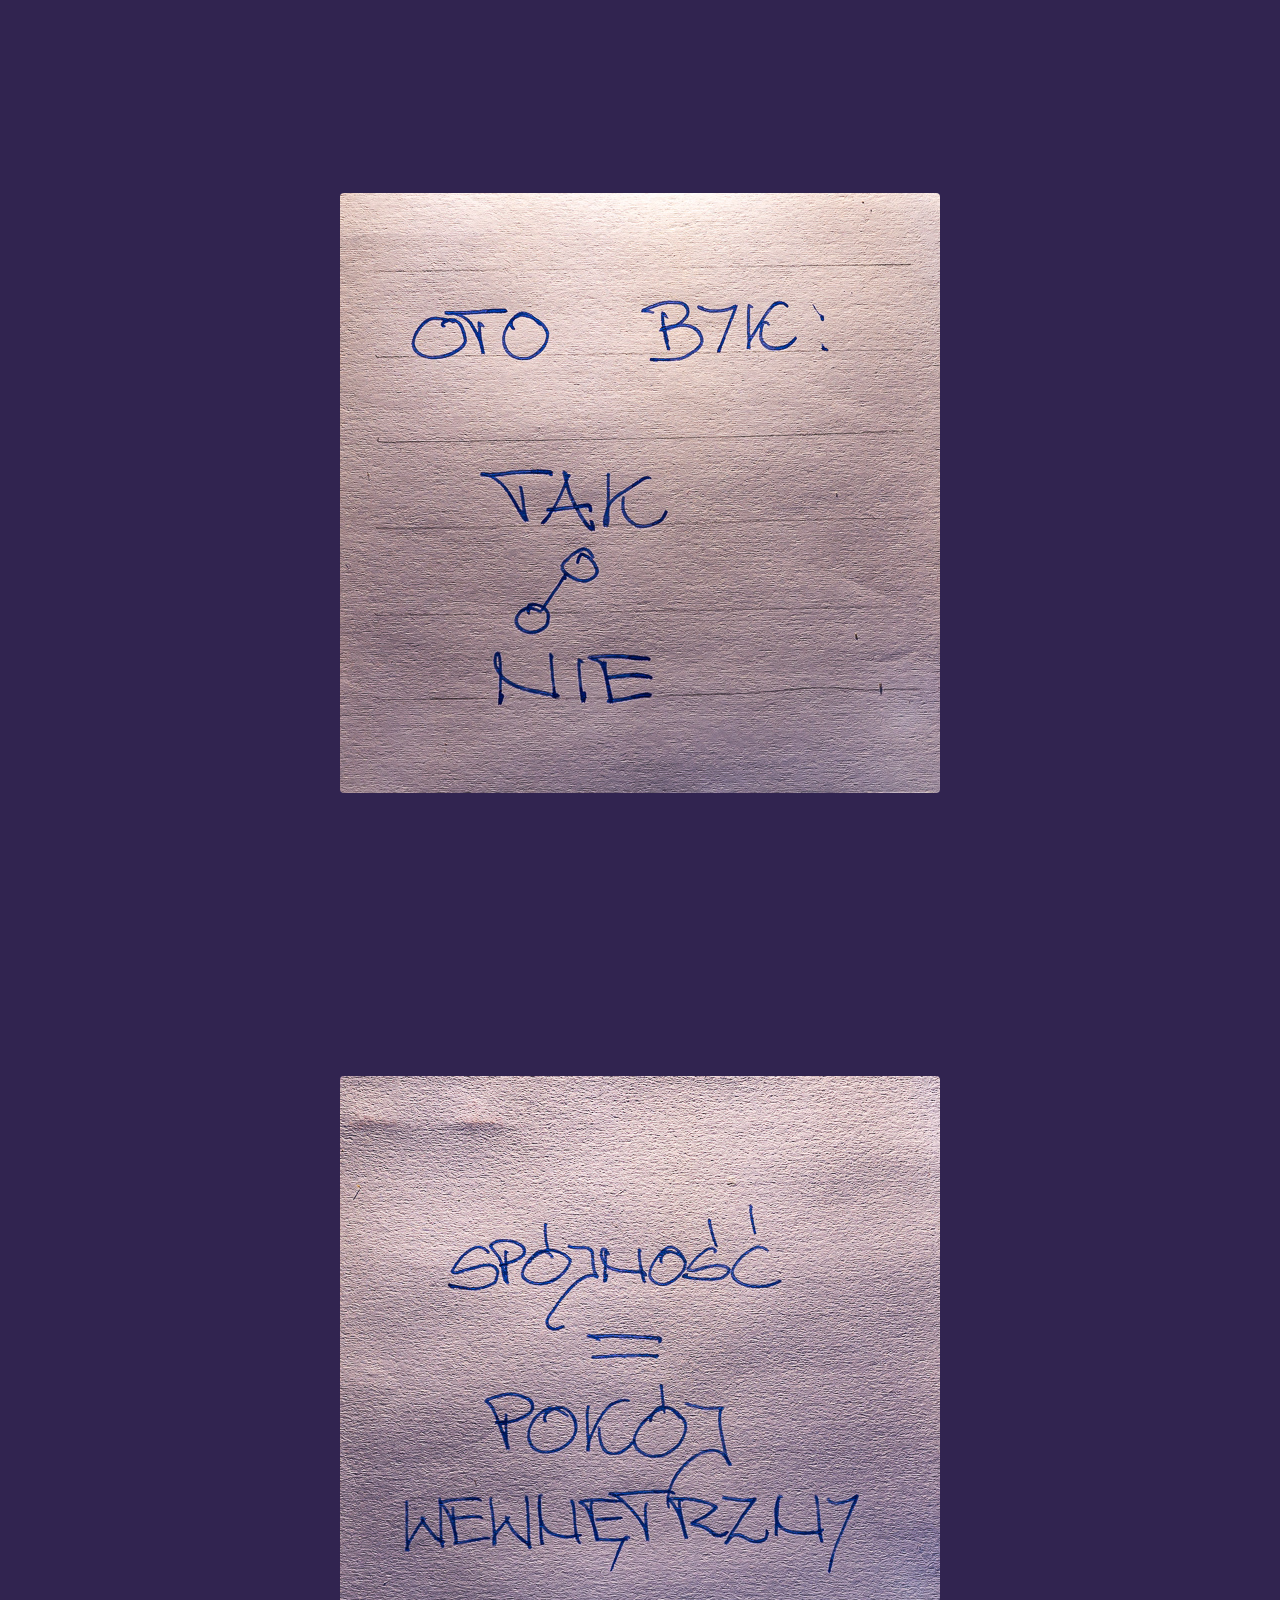
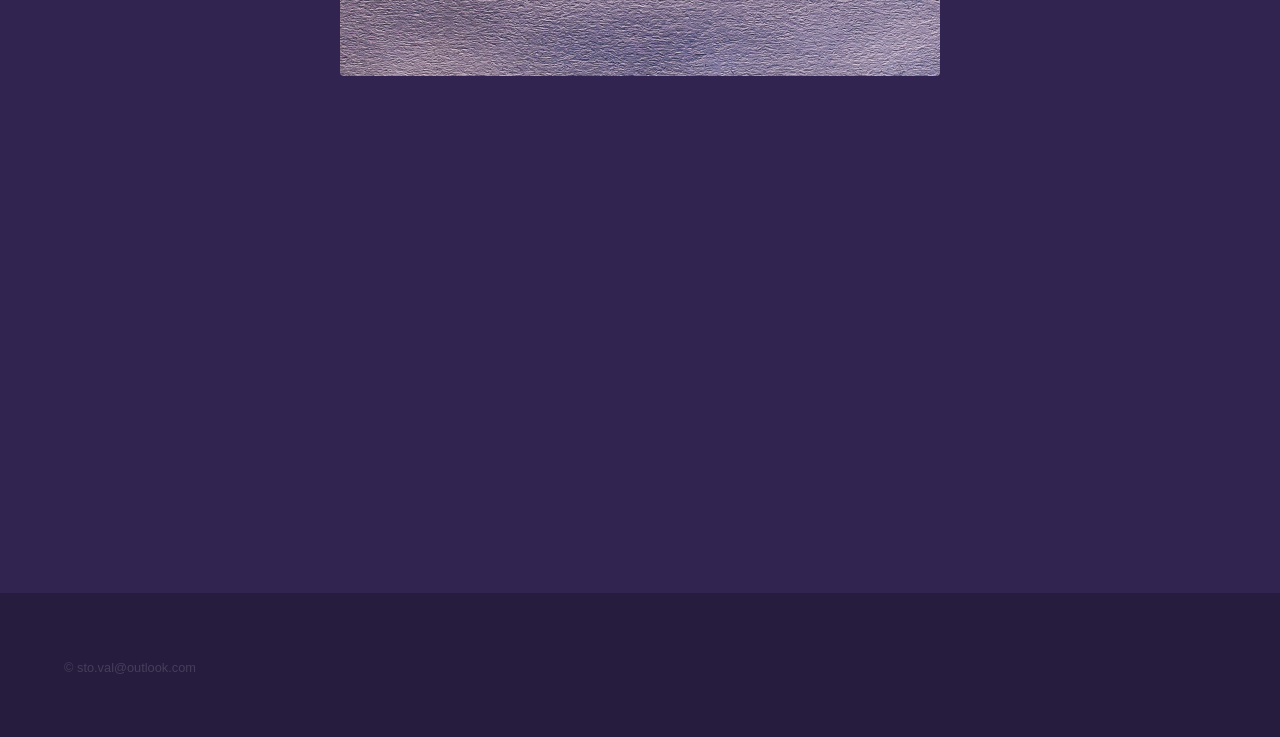
==== commit 3889970e: "." ====
--- a/elements.html
+++ b/elements.html
@@ -6,6 +6,12 @@
 -->
 <html>
 	<head>
+
+		<style>
+.col-12 {
+    margin-bottom: 250px;
+}
+</style>
 
 		<link href="https://fonts.googleapis.com/css2?family=Monoton&display=swap" rel="stylesheet">
 
@@ -54,7 +60,7 @@
 											
 											<!--<div  class="col-12" style="text-align:center;"><span class="image fit" style="display:inline-block; width:auto;"><img src="img/photo1.jpg" style="width:auto; max-width:100%; height:auto;" alt=""></span> </div>-->
 
-											<div  class="col-12" style="text-align:center;"><span class="image fit" style="display:inline-block; width:auto;"><img src="img/photo2.jpg" style="width:auto; max-width:100%; height:auto;" alt=""></span> </div>
+											<div  class="col-12" style="text-align:center; margin-top:150px;"><span class="image fit" style="display:inline-block; width:auto;"><img src="img/photo2.jpg" style="width:auto; max-width:100%; height:auto;" alt=""></span> </div>
 
 											<div  class="col-12" style="text-align:center;"><span class="image fit" style="display:inline-block; width:auto;"><img src="img/photo3.jpg" style="width:auto; max-width:100%; height:auto;" alt=""></span> </div>
 
@@ -72,7 +78,7 @@
 
 											<div  class="col-12" style="text-align:center;"><span class="image fit" style="display:inline-block; width:auto;"><img src="img/photo10.jpg" style="width:auto; max-width:100%; height:auto;" alt=""></span> </div>
 
-											<div  class="col-12" style="text-align:center;"><span class="image fit" style="display:inline-block; width:auto;"><img src="img/photo11.jpg" style="width:auto; max-width:100%; height:auto;" alt=""></span> </div>
+											<div  class="col-12" style="text-align:center; margin-bottom:444px;"><span class="image fit" style="display:inline-block; width:auto;"><img src="img/photo11.jpg" style="width:auto; max-width:100%; height:auto;" alt=""></span> </div>
 
 
 										</div>
@@ -116,4 +122,4 @@
         async src="//gc.zgo.at/count.js"></script>
 
 	</body>
-</html>+</html>
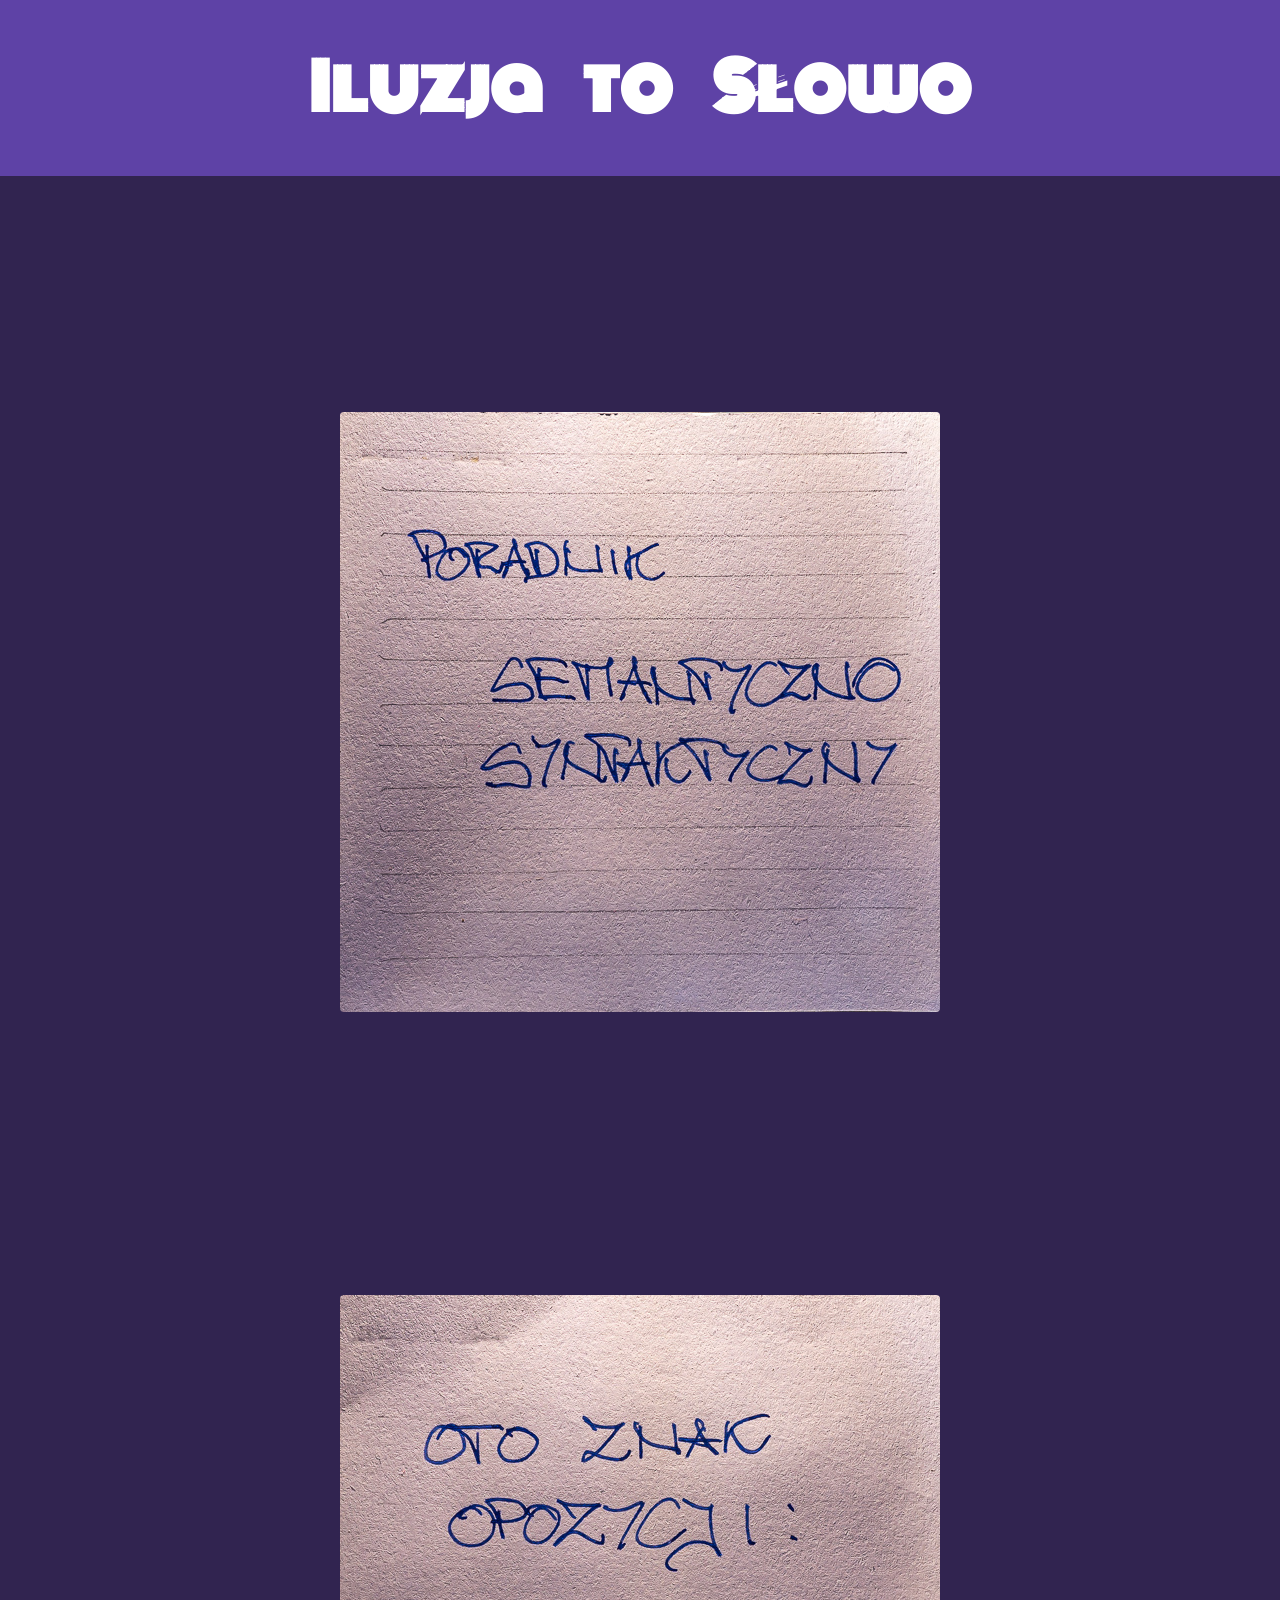
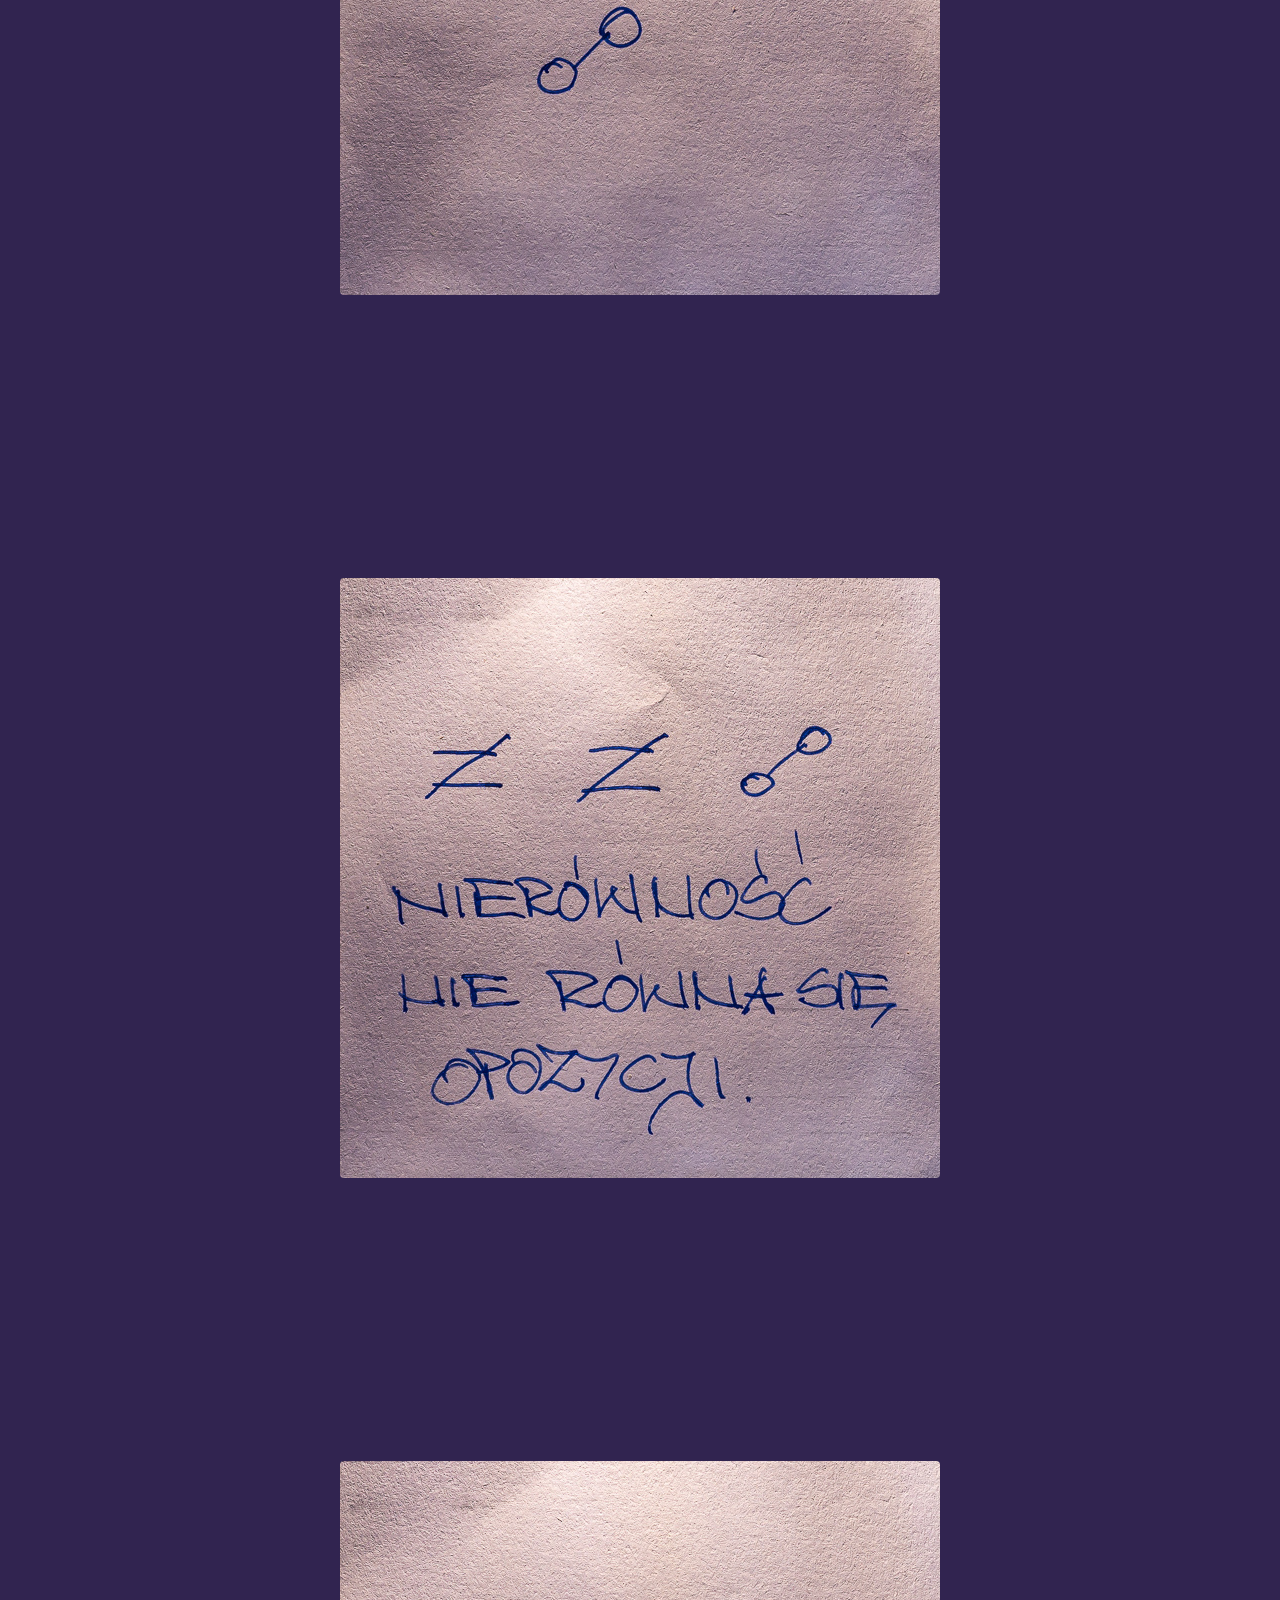
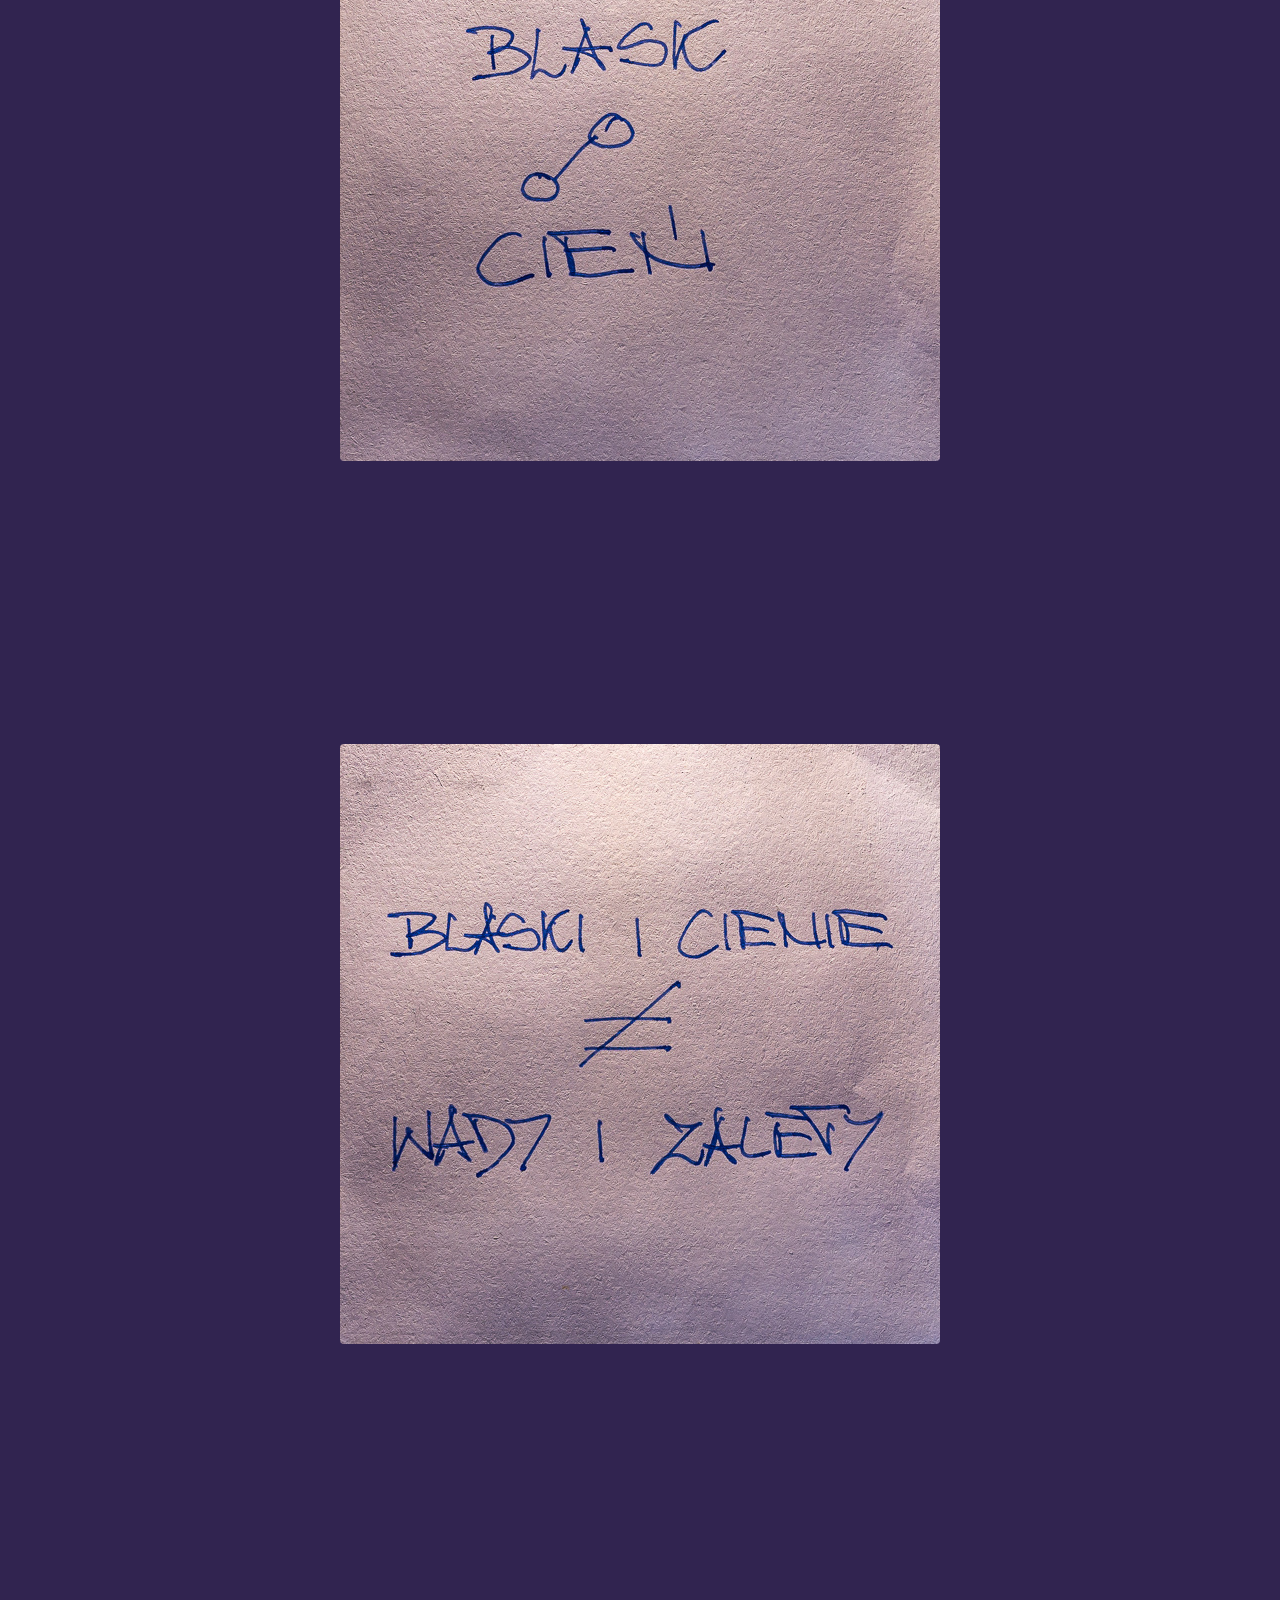
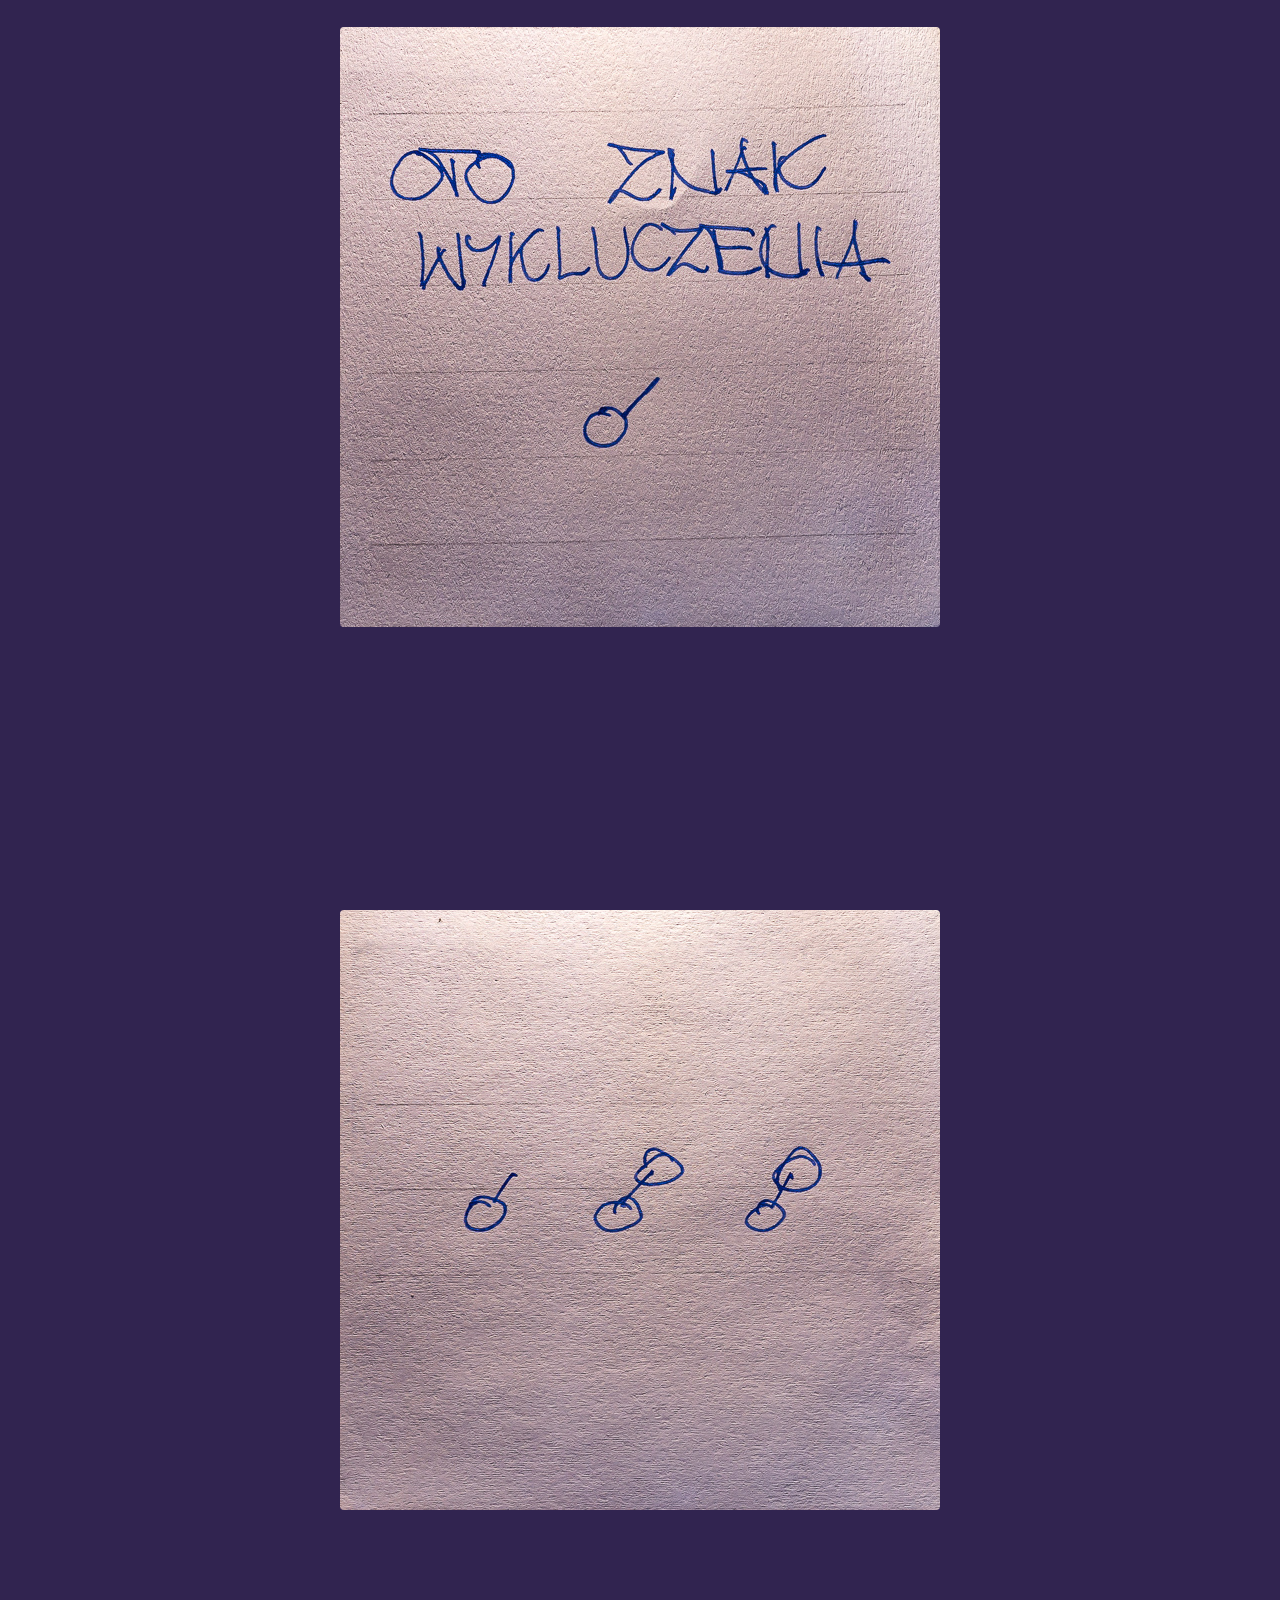
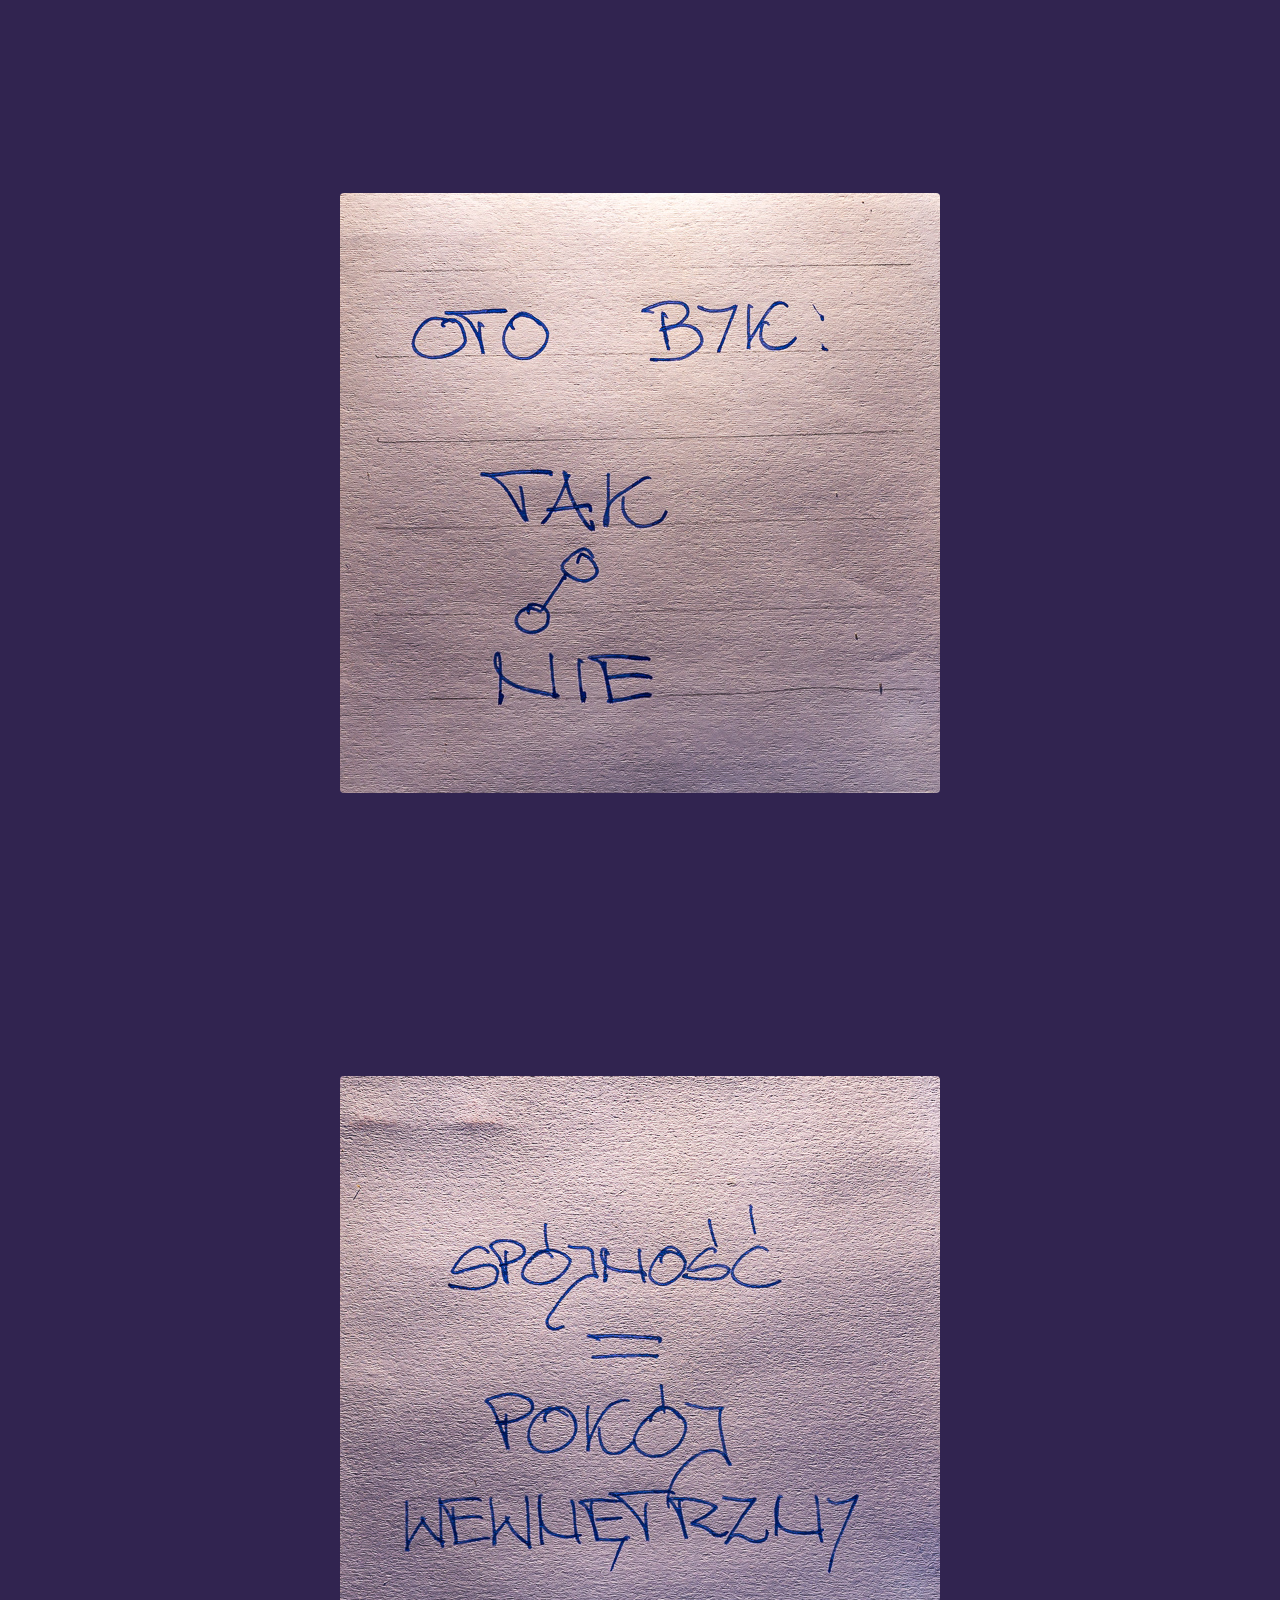
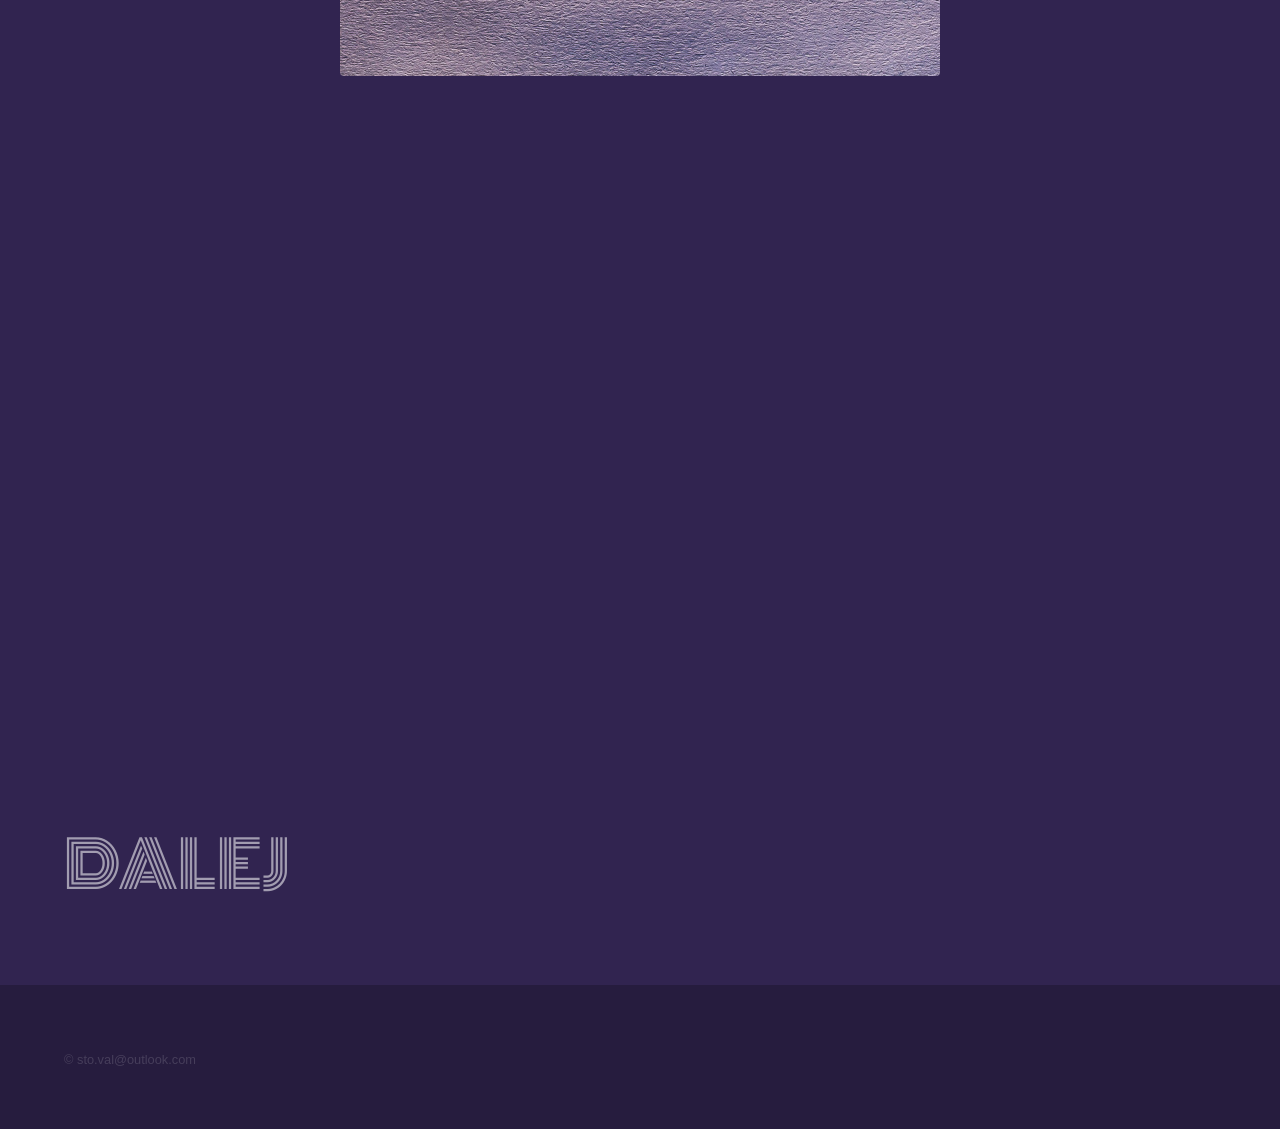
==== commit b65d4de6: "." ====
--- a/elements.html
+++ b/elements.html
@@ -80,6 +80,18 @@
 
 											<div  class="col-12" style="text-align:center; margin-bottom:444px;"><span class="image fit" style="display:inline-block; width:auto;"><img src="img/photo11.jpg" style="width:auto; max-width:100%; height:auto;" alt=""></span> </div>
 
+																		<div style="text-align:center; margin-top:16em;">
+																		<a href="elements2.html"
+																		style="
+																		font-family:'Monoton';
+																		font-size:4em;
+																		text-decoration:none;
+																		border:none;
+																		">
+																		DALEJ
+																		</a>
+																		</div>
+
 
 										</div>
 									</div>
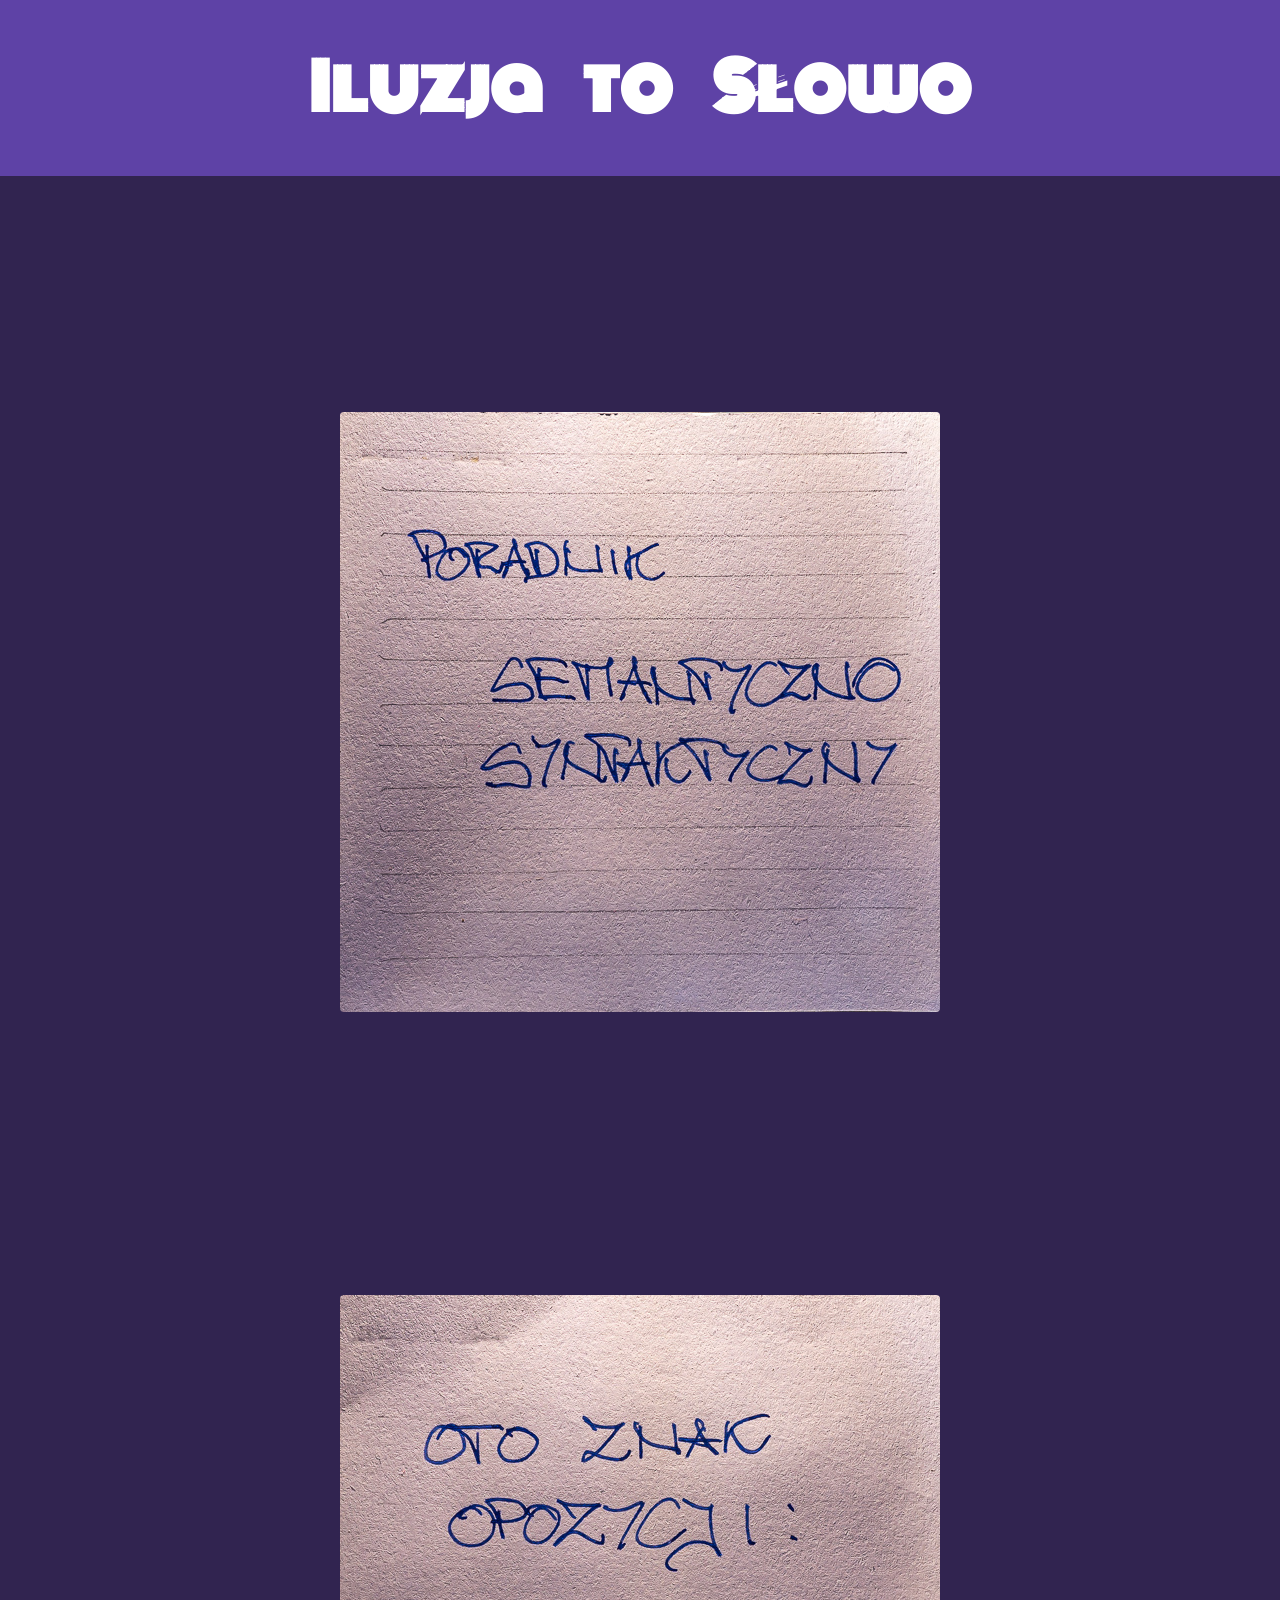
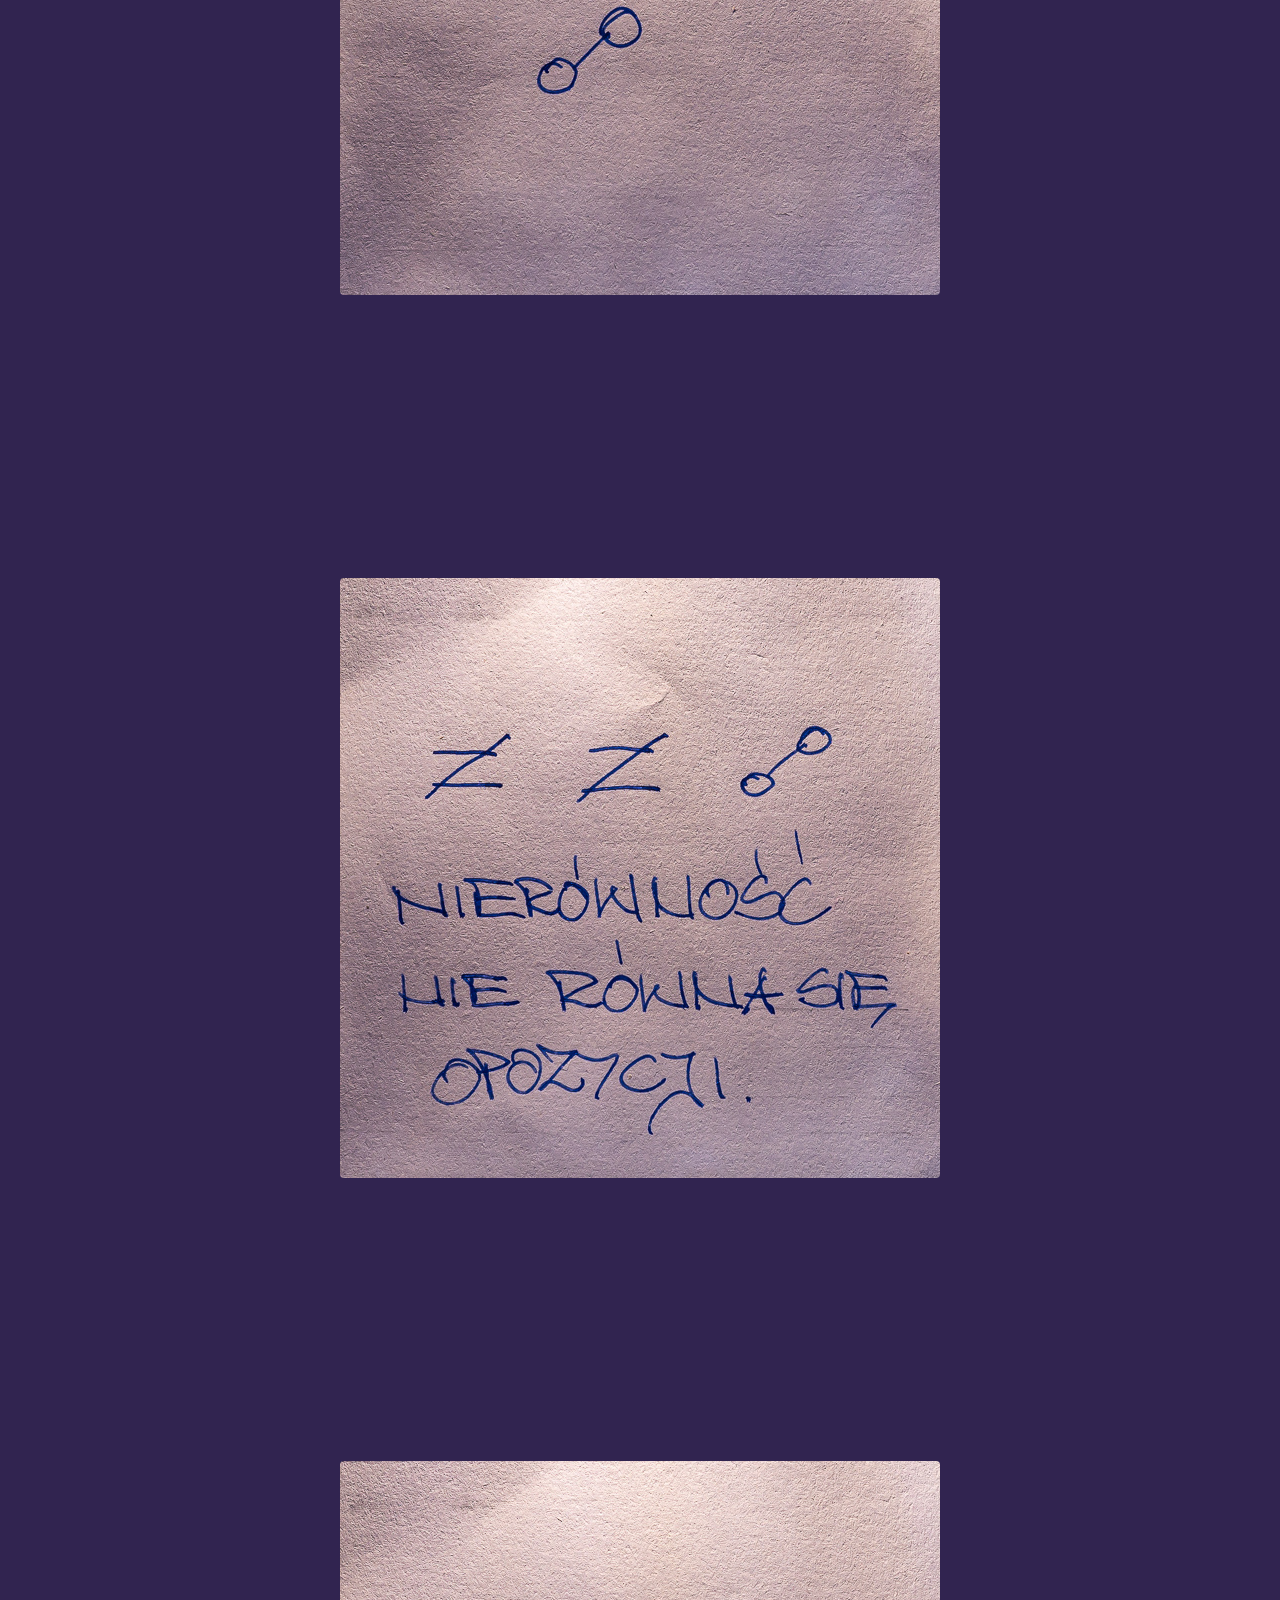
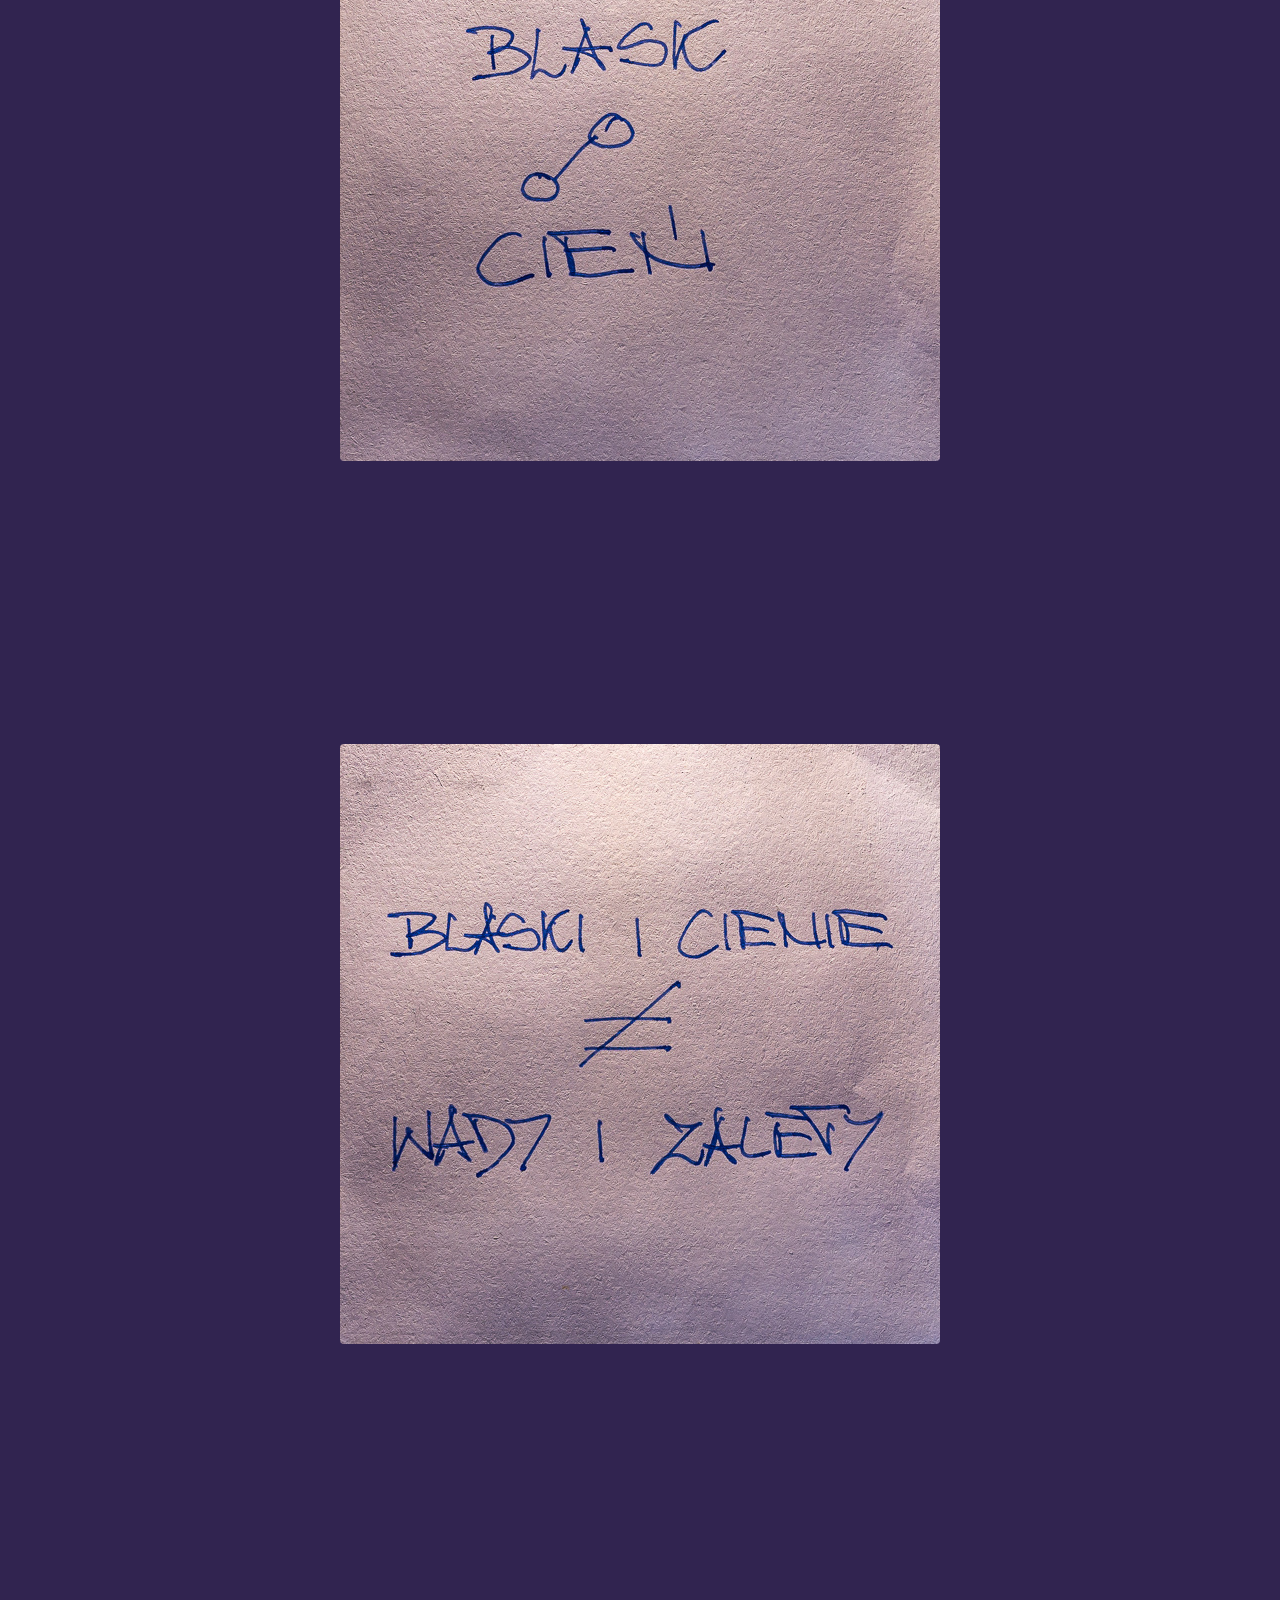
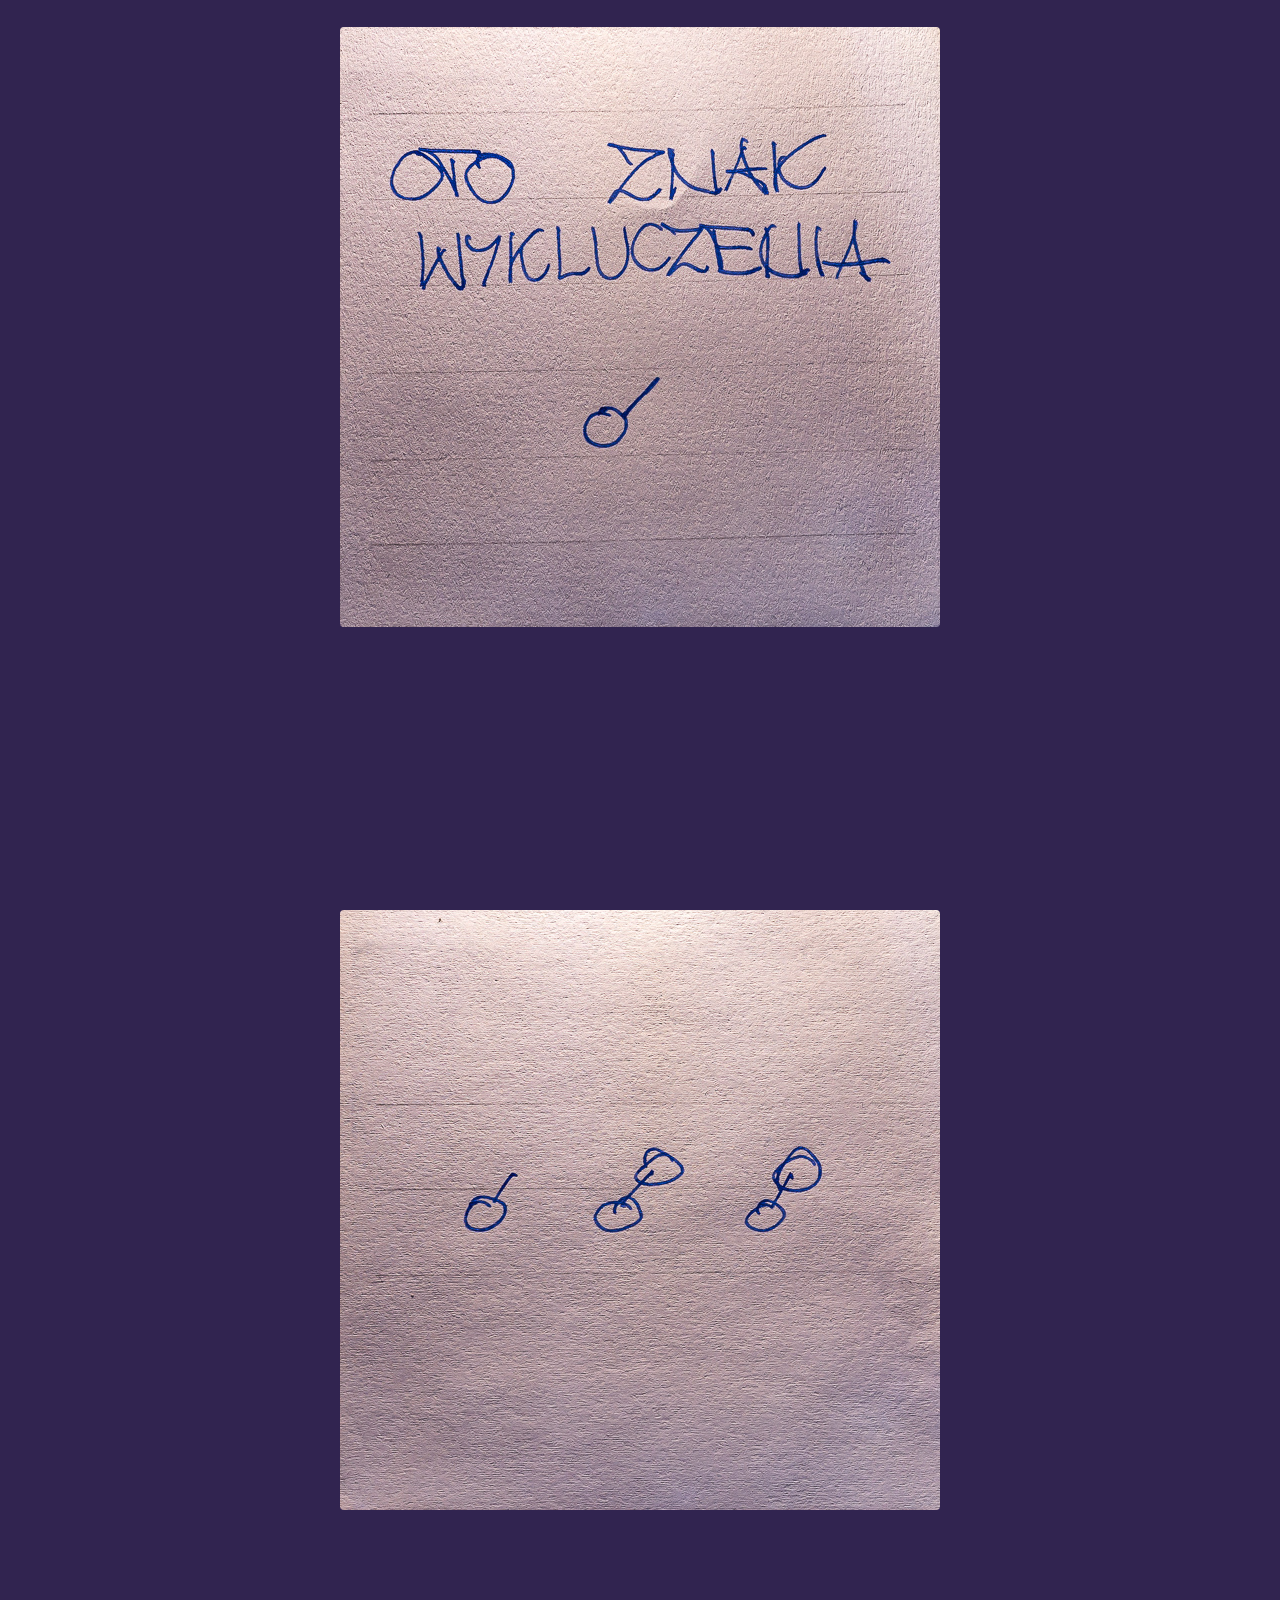
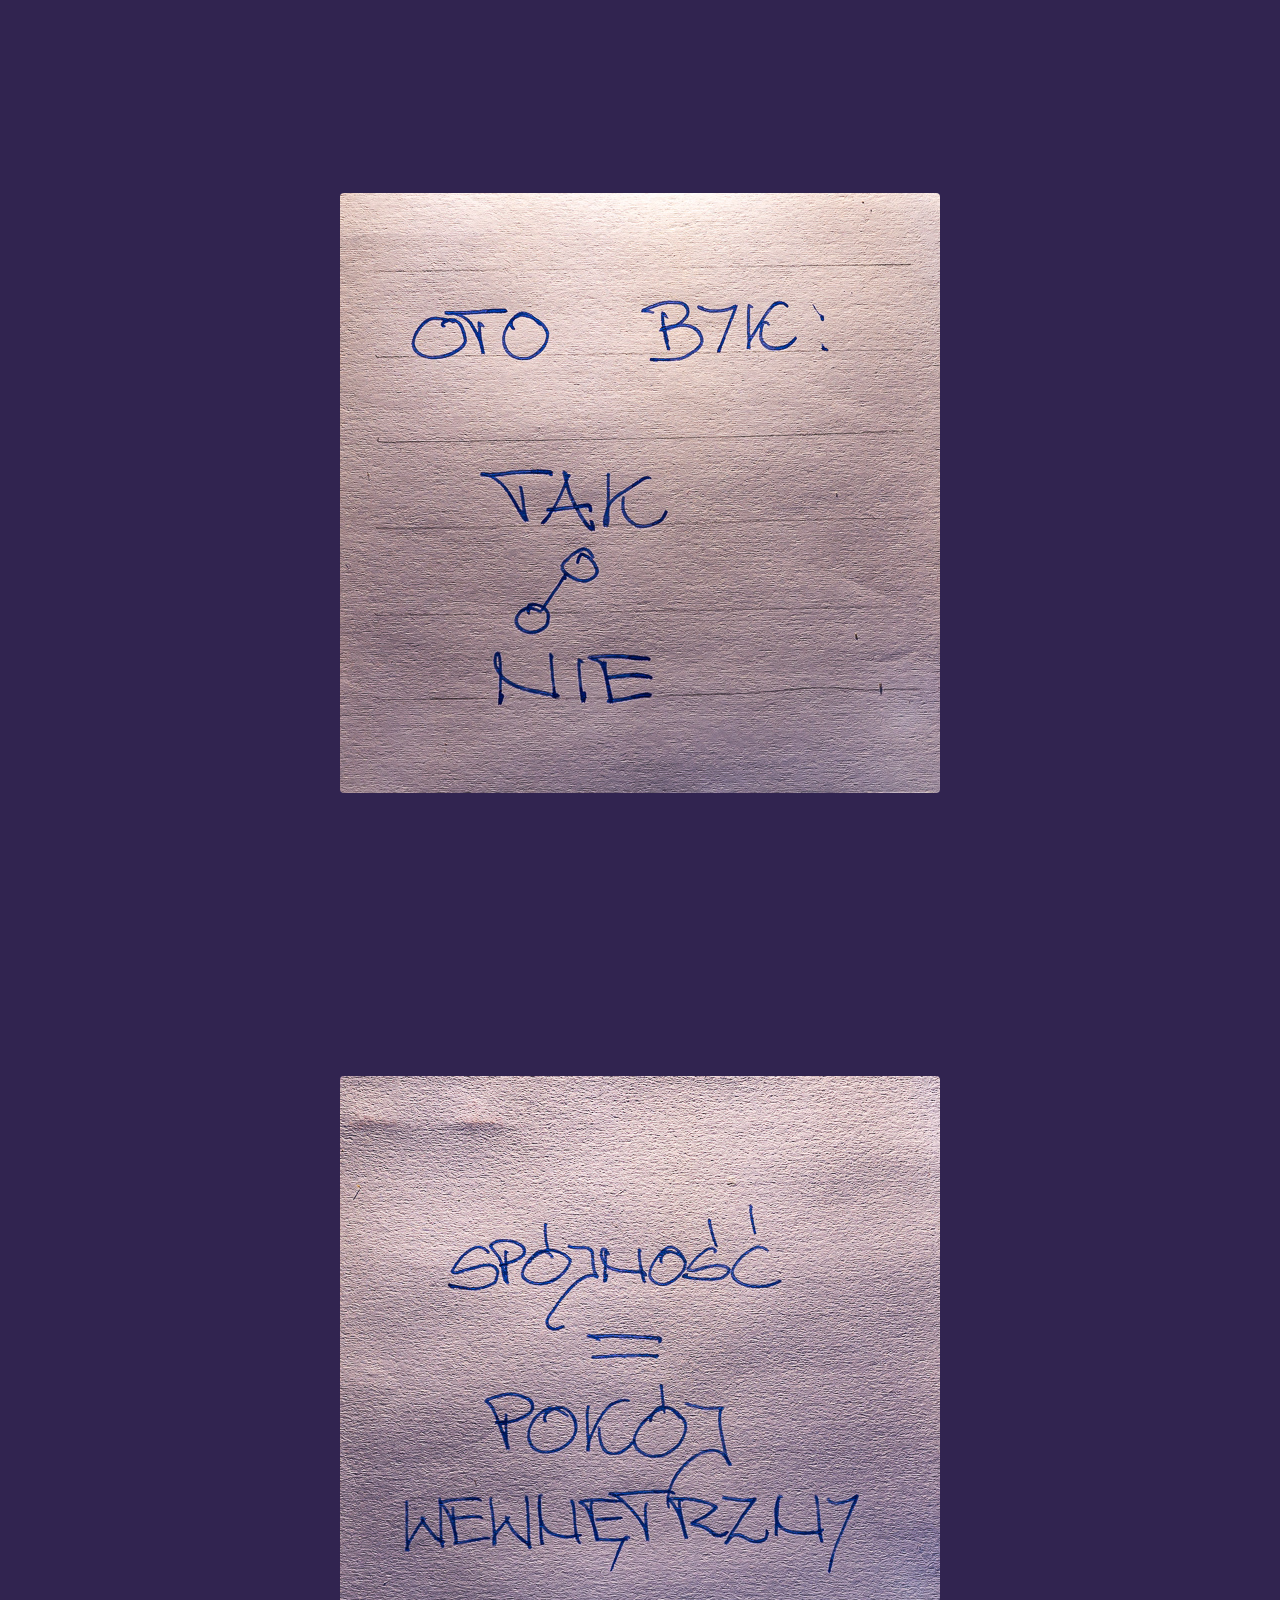
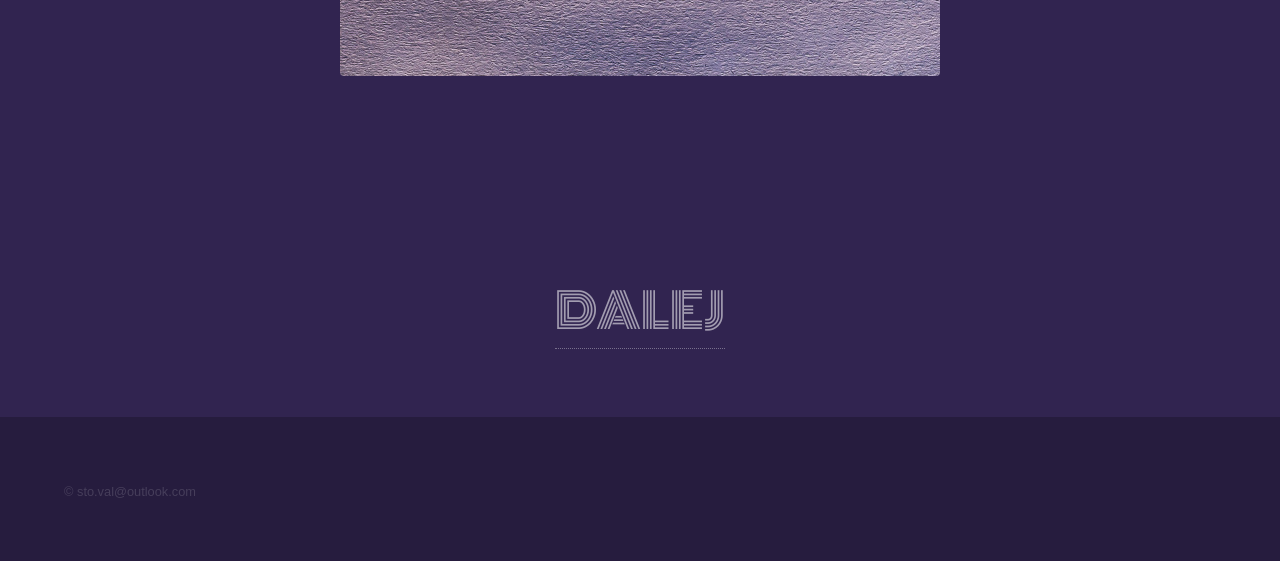
==== commit 0cff5ffa: "." ====
--- a/elements.html
+++ b/elements.html
@@ -78,16 +78,11 @@
 
 											<div  class="col-12" style="text-align:center;"><span class="image fit" style="display:inline-block; width:auto;"><img src="img/photo10.jpg" style="width:auto; max-width:100%; height:auto;" alt=""></span> </div>
 
-											<div  class="col-12" style="text-align:center; margin-bottom:444px;"><span class="image fit" style="display:inline-block; width:auto;"><img src="img/photo11.jpg" style="width:auto; max-width:100%; height:auto;" alt=""></span> </div>
+											<div  class="col-12" style="text-align:center; margin-bottom:150px;"><span class="image fit" style="display:inline-block; width:auto;"><img src="img/photo11.jpg" style="width:auto; max-width:100%; height:auto;" alt=""></span> </div>
 
-																		<div style="text-align:center; margin-top:16em;">
+																		<div class="col-12" style="text-align:center; margin-top:10px;">
 																		<a href="elements2.html"
-																		style="
-																		font-family:'Monoton';
-																		font-size:4em;
-																		text-decoration:none;
-																		border:none;
-																		">
+																		style="font-family:'Monoton'; font-size:3em; text-decoration:none;">
 																		DALEJ
 																		</a>
 																		</div>
